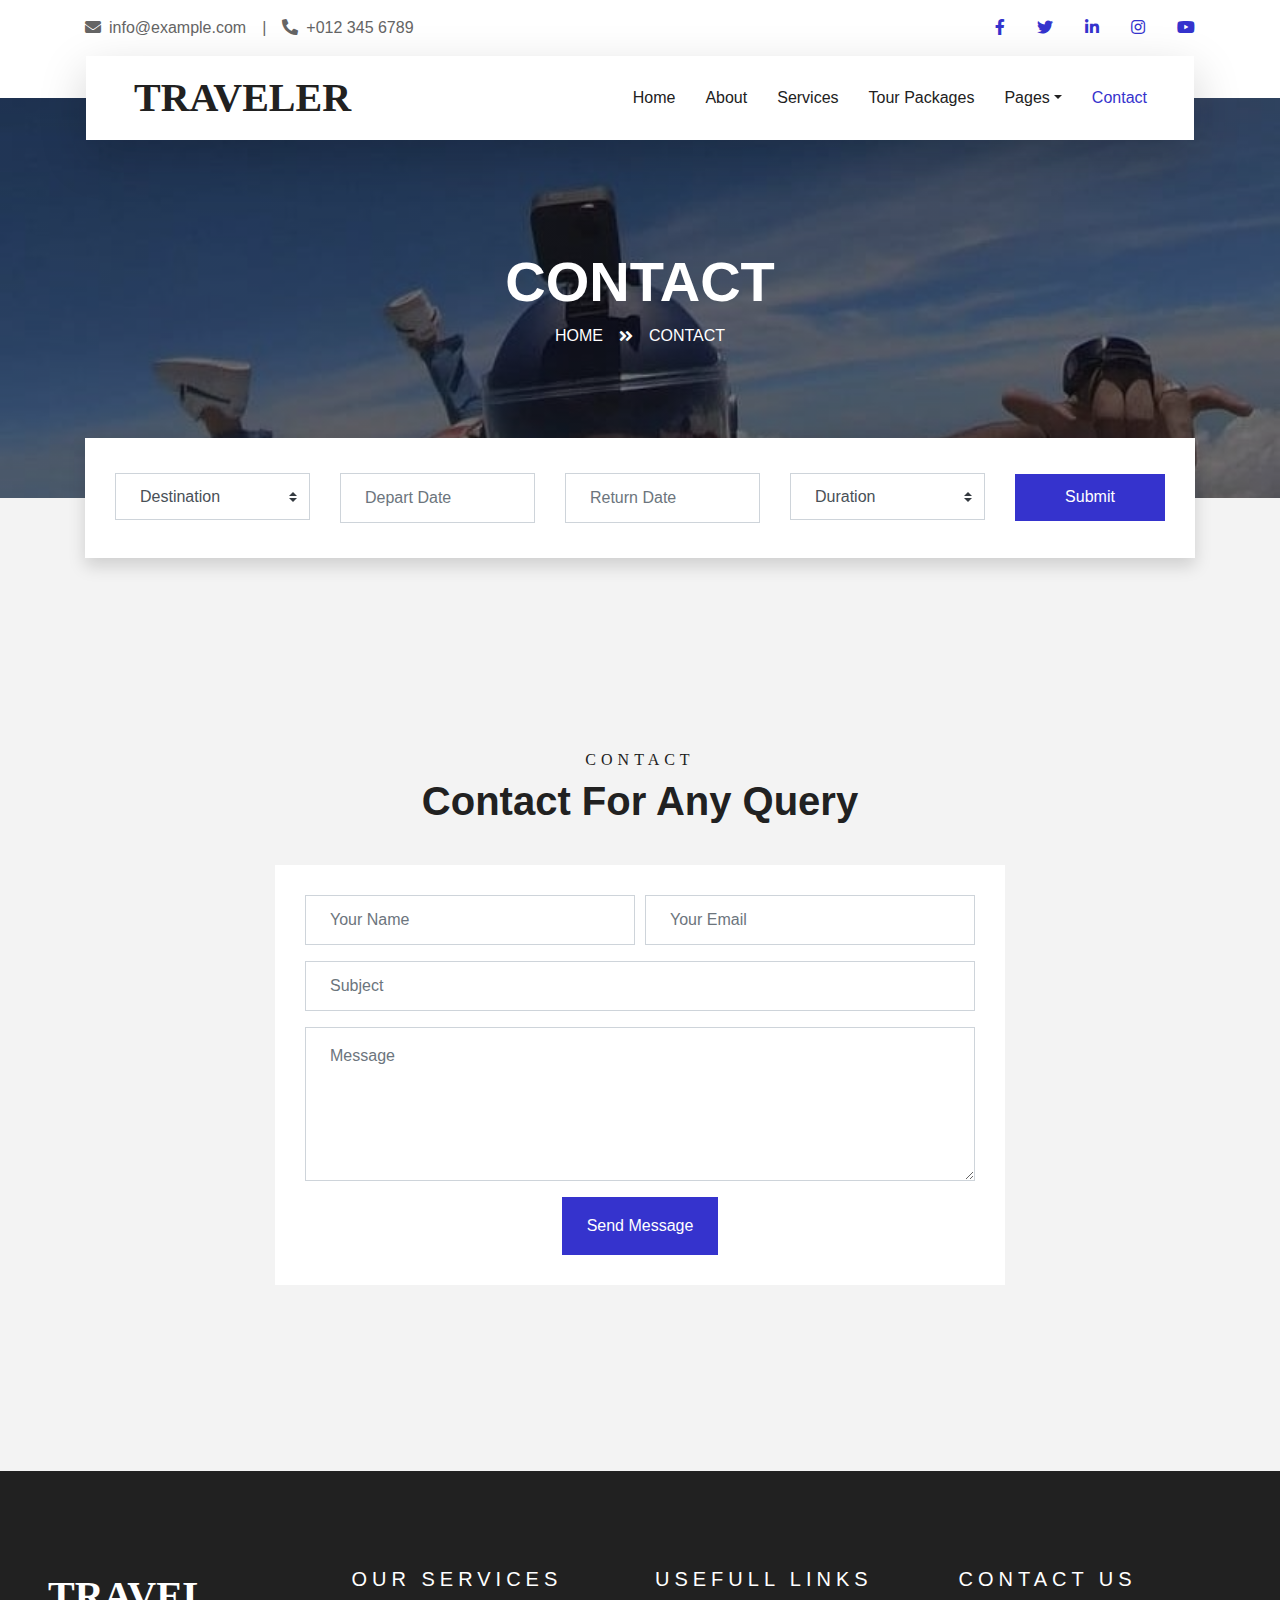
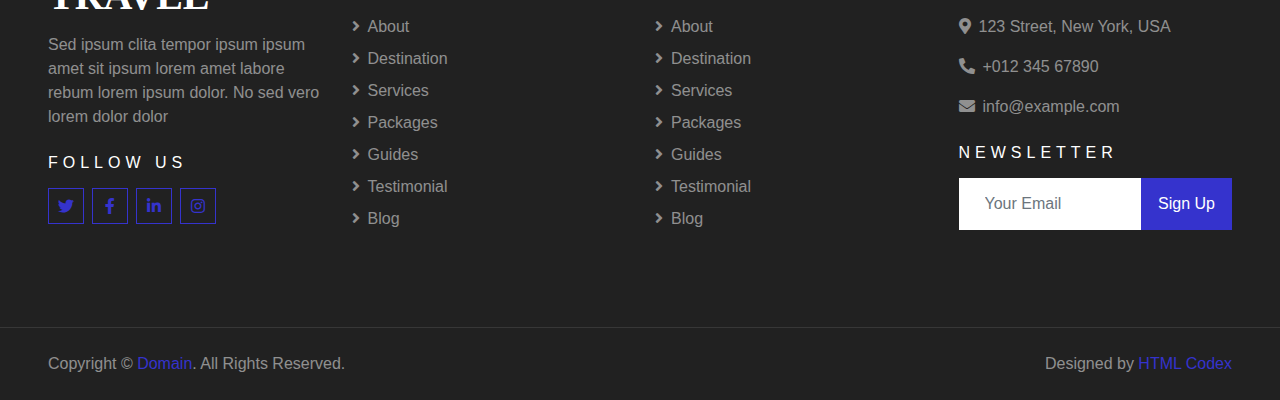
==== contact.html @ f3ccb71f "first commit" ====
<!DOCTYPE html>
<html lang="en">

<head>
    <meta charset="utf-8">
    <title>FESAPADE</title>
    <meta content="width=device-width, initial-scale=1.0" name="viewport">
    <meta content="fesapade, paracaidismo, el salvador, skydiving" name="keywords">
    <meta content="fesapade, paracaidismo, el salvador, skydiving" name="description">
    
    
    <!-- Favicon -->
    <link href="img/favicon.ico" rel="icon">

    <!-- Google Web Fonts -->
    <link rel="preconnect" href="https://fonts.gstatic.com">
    <link href="https://fonts.googleapis.com/css2?family=Poppins:wght@400;500;600;700&display=swap" rel="stylesheet"> 

    <!-- Font Awesome -->
    <link href="https://cdnjs.cloudflare.com/ajax/libs/font-awesome/5.10.0/css/all.min.css" rel="stylesheet">

    <!-- Libraries Stylesheet -->
    <link href="lib/owlcarousel/assets/owl.carousel.min.css" rel="stylesheet">
    <link href="lib/tempusdominus/css/tempusdominus-bootstrap-4.min.css" rel="stylesheet" />

    <!-- Customized Bootstrap Stylesheet -->
    <link href="css/style.css" rel="stylesheet">
</head>

<body>
    <!-- Topbar Start -->
    <div class="container-fluid bg-light pt-3 d-none d-lg-block">
        <div class="container">
            <div class="row">
                <div class="col-lg-6 text-center text-lg-left mb-2 mb-lg-0">
                    <div class="d-inline-flex align-items-center">
                        <p><i class="fa fa-envelope mr-2"></i>info@example.com</p>
                        <p class="text-body px-3">|</p>
                        <p><i class="fa fa-phone-alt mr-2"></i>+012 345 6789</p>
                    </div>
                </div>
                <div class="col-lg-6 text-center text-lg-right">
                    <div class="d-inline-flex align-items-center">
                        <a class="text-primary px-3" href="">
                            <i class="fab fa-facebook-f"></i>
                        </a>
                        <a class="text-primary px-3" href="">
                            <i class="fab fa-twitter"></i>
                        </a>
                        <a class="text-primary px-3" href="">
                            <i class="fab fa-linkedin-in"></i>
                        </a>
                        <a class="text-primary px-3" href="">
                            <i class="fab fa-instagram"></i>
                        </a>
                        <a class="text-primary pl-3" href="">
                            <i class="fab fa-youtube"></i>
                        </a>
                    </div>
                </div>
            </div>
        </div>
    </div>
    <!-- Topbar End -->


    <!-- Navbar Start -->
    <div class="container-fluid position-relative nav-bar p-0">
        <div class="container-lg position-relative p-0 px-lg-3" style="z-index: 9;">
            <nav class="navbar navbar-expand-lg bg-light navbar-light shadow-lg py-3 py-lg-0 pl-3 pl-lg-5">
                <a href="" class="navbar-brand">
                    <h1 class="m-0 text-primary"><span class="text-dark">TRAVEL</span>ER</h1>
                </a>
                <button type="button" class="navbar-toggler" data-toggle="collapse" data-target="#navbarCollapse">
                    <span class="navbar-toggler-icon"></span>
                </button>
                <div class="collapse navbar-collapse justify-content-between px-3" id="navbarCollapse">
                    <div class="navbar-nav ml-auto py-0">
                        <a href="index.html" class="nav-item nav-link">Home</a>
                        <a href="about.html" class="nav-item nav-link">About</a>
                        <a href="service.html" class="nav-item nav-link">Services</a>
                        <a href="package.html" class="nav-item nav-link">Tour Packages</a>
                        <div class="nav-item dropdown">
                            <a href="#" class="nav-link dropdown-toggle" data-toggle="dropdown">Pages</a>
                            <div class="dropdown-menu border-0 rounded-0 m-0">
                                <a href="blog.html" class="dropdown-item">Blog Grid</a>
                                <a href="single.html" class="dropdown-item">Blog Detail</a>
                                <a href="destination.html" class="dropdown-item">Destination</a>
                                <a href="guide.html" class="dropdown-item">Travel Guides</a>
                                <a href="testimonial.html" class="dropdown-item">Testimonial</a>
                            </div>
                        </div>
                        <a href="contact.html" class="nav-item nav-link active">Contact</a>
                    </div>
                </div>
            </nav>
        </div>
    </div>
    <!-- Navbar End -->


    <!-- Header Start -->
    <div class="container-fluid page-header">
        <div class="container">
            <div class="d-flex flex-column align-items-center justify-content-center" style="min-height: 400px">
                <h3 class="display-4 text-white text-uppercase">Contact</h3>
                <div class="d-inline-flex text-white">
                    <p class="m-0 text-uppercase"><a class="text-white" href="">Home</a></p>
                    <i class="fa fa-angle-double-right pt-1 px-3"></i>
                    <p class="m-0 text-uppercase">Contact</p>
                </div>
            </div>
        </div>
    </div>
    <!-- Header End -->


    <!-- Booking Start -->
    <div class="container-fluid booking mt-5 pb-5">
        <div class="container pb-5">
            <div class="bg-light shadow" style="padding: 30px;">
                <div class="row align-items-center" style="min-height: 60px;">
                    <div class="col-md-10">
                        <div class="row">
                            <div class="col-md-3">
                                <div class="mb-3 mb-md-0">
                                    <select class="custom-select px-4" style="height: 47px;">
                                        <option selected>Destination</option>
                                        <option value="1">Destination 1</option>
                                        <option value="2">Destination 1</option>
                                        <option value="3">Destination 1</option>
                                    </select>
                                </div>
                            </div>
                            <div class="col-md-3">
                                <div class="mb-3 mb-md-0">
                                    <div class="date" id="date1" data-target-input="nearest">
                                        <input type="text" class="form-control p-4 datetimepicker-input" placeholder="Depart Date" data-target="#date1" data-toggle="datetimepicker"/>
                                    </div>
                                </div>
                            </div>
                            <div class="col-md-3">
                                <div class="mb-3 mb-md-0">
                                    <div class="date" id="date2" data-target-input="nearest">
                                        <input type="text" class="form-control p-4 datetimepicker-input" placeholder="Return Date" data-target="#date2" data-toggle="datetimepicker"/>
                                    </div>
                                </div>
                            </div>
                            <div class="col-md-3">
                                <div class="mb-3 mb-md-0">
                                    <select class="custom-select px-4" style="height: 47px;">
                                        <option selected>Duration</option>
                                        <option value="1">Duration 1</option>
                                        <option value="2">Duration 1</option>
                                        <option value="3">Duration 1</option>
                                    </select>
                                </div>
                            </div>
                        </div>
                    </div>
                    <div class="col-md-2">
                        <button class="btn btn-primary btn-block" type="submit" style="height: 47px; margin-top: -2px;">Submit</button>
                    </div>
                </div>
            </div>
        </div>
    </div>
    <!-- Booking End -->


    <!-- Contact Start -->
    <div class="container-fluid py-5">
        <div class="container py-5">
            <div class="text-center mb-3 pb-3">
                <h6 class="text-primary text-uppercase" style="letter-spacing: 5px;">Contact</h6>
                <h1>Contact For Any Query</h1>
            </div>
            <div class="row justify-content-center">
                <div class="col-lg-8">
                    <div class="contact-form bg-white" style="padding: 30px;">
                        <div id="success"></div>
                        <form name="sentMessage" id="contactForm" novalidate="novalidate">
                            <div class="form-row">
                                <div class="control-group col-sm-6">
                                    <input type="text" class="form-control p-4" id="name" placeholder="Your Name"
                                        required="required" data-validation-required-message="Please enter your name" />
                                    <p class="help-block text-danger"></p>
                                </div>
                                <div class="control-group col-sm-6">
                                    <input type="email" class="form-control p-4" id="email" placeholder="Your Email"
                                        required="required" data-validation-required-message="Please enter your email" />
                                    <p class="help-block text-danger"></p>
                                </div>
                            </div>
                            <div class="control-group">
                                <input type="text" class="form-control p-4" id="subject" placeholder="Subject"
                                    required="required" data-validation-required-message="Please enter a subject" />
                                <p class="help-block text-danger"></p>
                            </div>
                            <div class="control-group">
                                <textarea class="form-control py-3 px-4" rows="5" id="message" placeholder="Message"
                                    required="required"
                                    data-validation-required-message="Please enter your message"></textarea>
                                <p class="help-block text-danger"></p>
                            </div>
                            <div class="text-center">
                                <button class="btn btn-primary py-3 px-4" type="submit" id="sendMessageButton">Send Message</button>
                            </div>
                        </form>
                    </div>
                </div>
            </div>
        </div>
    </div>
    <!-- Contact End -->


    <!-- Footer Start -->
    <div class="container-fluid bg-dark text-white-50 py-5 px-sm-3 px-lg-5" style="margin-top: 90px;">
        <div class="row pt-5">
            <div class="col-lg-3 col-md-6 mb-5">
                <a href="" class="navbar-brand">
                    <h1 class="text-primary"><span class="text-white">TRAVEL</span>ER</h1>
                </a>
                <p>Sed ipsum clita tempor ipsum ipsum amet sit ipsum lorem amet labore rebum lorem ipsum dolor. No sed vero lorem dolor dolor</p>
                <h6 class="text-white text-uppercase mt-4 mb-3" style="letter-spacing: 5px;">Follow Us</h6>
                <div class="d-flex justify-content-start">
                    <a class="btn btn-outline-primary btn-square mr-2" href="#"><i class="fab fa-twitter"></i></a>
                    <a class="btn btn-outline-primary btn-square mr-2" href="#"><i class="fab fa-facebook-f"></i></a>
                    <a class="btn btn-outline-primary btn-square mr-2" href="#"><i class="fab fa-linkedin-in"></i></a>
                    <a class="btn btn-outline-primary btn-square" href="#"><i class="fab fa-instagram"></i></a>
                </div>
            </div>
            <div class="col-lg-3 col-md-6 mb-5">
                <h5 class="text-white text-uppercase mb-4" style="letter-spacing: 5px;">Our Services</h5>
                <div class="d-flex flex-column justify-content-start">
                    <a class="text-white-50 mb-2" href="#"><i class="fa fa-angle-right mr-2"></i>About</a>
                    <a class="text-white-50 mb-2" href="#"><i class="fa fa-angle-right mr-2"></i>Destination</a>
                    <a class="text-white-50 mb-2" href="#"><i class="fa fa-angle-right mr-2"></i>Services</a>
                    <a class="text-white-50 mb-2" href="#"><i class="fa fa-angle-right mr-2"></i>Packages</a>
                    <a class="text-white-50 mb-2" href="#"><i class="fa fa-angle-right mr-2"></i>Guides</a>
                    <a class="text-white-50 mb-2" href="#"><i class="fa fa-angle-right mr-2"></i>Testimonial</a>
                    <a class="text-white-50" href="#"><i class="fa fa-angle-right mr-2"></i>Blog</a>
                </div>
            </div>
            <div class="col-lg-3 col-md-6 mb-5">
                <h5 class="text-white text-uppercase mb-4" style="letter-spacing: 5px;">Usefull Links</h5>
                <div class="d-flex flex-column justify-content-start">
                    <a class="text-white-50 mb-2" href="#"><i class="fa fa-angle-right mr-2"></i>About</a>
                    <a class="text-white-50 mb-2" href="#"><i class="fa fa-angle-right mr-2"></i>Destination</a>
                    <a class="text-white-50 mb-2" href="#"><i class="fa fa-angle-right mr-2"></i>Services</a>
                    <a class="text-white-50 mb-2" href="#"><i class="fa fa-angle-right mr-2"></i>Packages</a>
                    <a class="text-white-50 mb-2" href="#"><i class="fa fa-angle-right mr-2"></i>Guides</a>
                    <a class="text-white-50 mb-2" href="#"><i class="fa fa-angle-right mr-2"></i>Testimonial</a>
                    <a class="text-white-50" href="#"><i class="fa fa-angle-right mr-2"></i>Blog</a>
                </div>
            </div>
            <div class="col-lg-3 col-md-6 mb-5">
                <h5 class="text-white text-uppercase mb-4" style="letter-spacing: 5px;">Contact Us</h5>
                <p><i class="fa fa-map-marker-alt mr-2"></i>123 Street, New York, USA</p>
                <p><i class="fa fa-phone-alt mr-2"></i>+012 345 67890</p>
                <p><i class="fa fa-envelope mr-2"></i>info@example.com</p>
                <h6 class="text-white text-uppercase mt-4 mb-3" style="letter-spacing: 5px;">Newsletter</h6>
                <div class="w-100">
                    <div class="input-group">
                        <input type="text" class="form-control border-light" style="padding: 25px;" placeholder="Your Email">
                        <div class="input-group-append">
                            <button class="btn btn-primary px-3">Sign Up</button>
                        </div>
                    </div>
                </div>
            </div>
        </div>
    </div>
    <div class="container-fluid bg-dark text-white border-top py-4 px-sm-3 px-md-5" style="border-color: rgba(256, 256, 256, .1) !important;">
        <div class="row">
            <div class="col-lg-6 text-center text-md-left mb-3 mb-md-0">
                <p class="m-0 text-white-50">Copyright &copy; <a href="#">Domain</a>. All Rights Reserved.</a>
                </p>
            </div>
            <div class="col-lg-6 text-center text-md-right">
                <p class="m-0 text-white-50">Designed by <a href="https://htmlcodex.com">HTML Codex</a>
                </p>
            </div>
        </div>
    </div>
    <!-- Footer End -->


    <!-- Back to Top -->
    <a href="#" class="btn btn-lg btn-primary btn-lg-square back-to-top"><i class="fa fa-angle-double-up"></i></a>


    <!-- JavaScript Libraries -->
    <script src="https://code.jquery.com/jquery-3.4.1.min.js"></script>
    <script src="https://stackpath.bootstrapcdn.com/bootstrap/4.4.1/js/bootstrap.bundle.min.js"></script>
    <script src="lib/easing/easing.min.js"></script>
    <script src="lib/owlcarousel/owl.carousel.min.js"></script>
    <script src="lib/tempusdominus/js/moment.min.js"></script>
    <script src="lib/tempusdominus/js/moment-timezone.min.js"></script>
    <script src="lib/tempusdominus/js/tempusdominus-bootstrap-4.min.js"></script>

    <!-- Contact Javascript File -->
    <script src="mail/jqBootstrapValidation.min.js"></script>
    <script src="mail/contact.js"></script>

    <!-- Template Javascript -->
    <script src="js/main.js"></script>
</body>

</html>
---- css/style.css ----
/******* Bootstrap Theming ********/
/*!
 * Bootstrap v4.5.3 (https://getbootstrap.com/)
 * Copyright 2011-2020 The Bootstrap Authors
 * Copyright 2011-2020 Twitter, Inc.
 * Licensed under MIT (https://github.com/twbs/bootstrap/blob/main/LICENSE)
 */
 @import url(https://db.onlinewebfonts.com/c/a32668abb74c9255cab79c4dd656e726?family=Clonoid+W03+Bold+Italic);
 @import url(https://db.onlinewebfonts.com/c/2206d6cc490084998d531e8c1b2cbb4a?family=Druk+Wide+Bold);
 @import url(https://db.onlinewebfonts.com/c/effd74cbf0d7ec814ef5b5c8b44e0988?family=Veneer+W01+Two);

 @font-face {
  font-family: "Clonoid W03 Bold Italic";
  src: url("https://db.onlinewebfonts.com/t/a32668abb74c9255cab79c4dd656e726.eot");
  src: url("https://db.onlinewebfonts.com/t/a32668abb74c9255cab79c4dd656e726.eot?#iefix")format("embedded-opentype"),
  url("https://db.onlinewebfonts.com/t/a32668abb74c9255cab79c4dd656e726.woff2")format("woff2"),
  url("https://db.onlinewebfonts.com/t/a32668abb74c9255cab79c4dd656e726.woff")format("woff"),
  url("https://db.onlinewebfonts.com/t/a32668abb74c9255cab79c4dd656e726.ttf")format("truetype"),
  url("https://db.onlinewebfonts.com/t/a32668abb74c9255cab79c4dd656e726.svg#Clonoid W03 Bold Italic")format("svg");
}

@font-face {
    font-family: "Druk Wide Bold";
    src: url("https://db.onlinewebfonts.com/t/2206d6cc490084998d531e8c1b2cbb4a.eot");
    src: url("https://db.onlinewebfonts.com/t/2206d6cc490084998d531e8c1b2cbb4a.eot?#iefix")format("embedded-opentype"),
    url("https://db.onlinewebfonts.com/t/2206d6cc490084998d531e8c1b2cbb4a.woff2")format("woff2"),
    url("https://db.onlinewebfonts.com/t/2206d6cc490084998d531e8c1b2cbb4a.woff")format("woff"),
    url("https://db.onlinewebfonts.com/t/2206d6cc490084998d531e8c1b2cbb4a.ttf")format("truetype"),
    url("https://db.onlinewebfonts.com/t/2206d6cc490084998d531e8c1b2cbb4a.svg#Druk Wide Bold")format("svg");
}

@font-face {
  font-family: "Veneer W01 Two";
  src: url("https://db.onlinewebfonts.com/t/effd74cbf0d7ec814ef5b5c8b44e0988.eot");
  src: url("https://db.onlinewebfonts.com/t/effd74cbf0d7ec814ef5b5c8b44e0988.eot?#iefix")format("embedded-opentype"),
  url("https://db.onlinewebfonts.com/t/effd74cbf0d7ec814ef5b5c8b44e0988.woff2")format("woff2"),
  url("https://db.onlinewebfonts.com/t/effd74cbf0d7ec814ef5b5c8b44e0988.woff")format("woff"),
  url("https://db.onlinewebfonts.com/t/effd74cbf0d7ec814ef5b5c8b44e0988.ttf")format("truetype"),
  url("https://db.onlinewebfonts.com/t/effd74cbf0d7ec814ef5b5c8b44e0988.svg#Veneer W01 Two")format("svg");
}

:root {
  --blue: #007bff;
  --indigo: #6610f2;
  --purple: #6f42c1;
  --pink: #e83e8c;
  --red: #dc3545;
  --orange: #fd7e14;
  --yellow: #ffc107;
  --green: #3632cd;
  --teal: #20c997;
  --cyan: #17a2b8;
  --white: #fff;
  --gray: #6c757d;
  --gray-dark: #343a40;
  --primary: #3533cd;
  --secondary: #f4faec;
  --success: #3632cd;
  --info: #17a2b8;
  --warning: #ffc107;
  --danger: #dc3545;
  --light: #FFFFFF;
  --dark: #212121;
  --breakpoint-xs: 0;
  --breakpoint-sm: 576px;
  --breakpoint-md: 768px;
  --breakpoint-lg: 992px;
  --breakpoint-xl: 1200px;
  --font-family-sans-serif: "Veneer W01 Two", sans-serif;
  --font-family-monospace: SFMono-Regular, Menlo, Monaco, Consolas, "Liberation Mono", "Courier New", monospace;
}

*,
*::before,
*::after {
  box-sizing: border-box;
}

html {
  font-family: sans-serif;
  line-height: 1.15;
  -webkit-text-size-adjust: 100%;
  -webkit-tap-highlight-color: rgba(0, 0, 0, 0);
}

article, aside, figcaption, figure, footer, header, hgroup, main, nav, section {
  display: block;
}

body {
  margin: 0;
  font-family: "Veneer W01 Two", sans-serif;
  font-size: 1rem;
  font-weight: 400;
  line-height: 1.5;
  color: #656565;
  text-align: left;
  background-color: #f3f3f3f8;
}

[tabindex="-1"]:focus:not(:focus-visible) {
  outline: 0 !important;
}

hr {
  box-sizing: content-box;
  height: 0;
  overflow: visible;
}

h1, h2, h3, h4, h5, h6 {
  margin-top: 0;
  margin-bottom: 0.5rem;
}

p {
  margin-top: 0;
  margin-bottom: 1rem;
}

abbr[title],
abbr[data-original-title] {
  text-decoration: underline;
  text-decoration: underline dotted;
  cursor: help;
  border-bottom: 0;
  text-decoration-skip-ink: none;
}

address {
  margin-bottom: 1rem;
  font-style: normal;
  line-height: inherit;
}

ol,
ul,
dl {
  margin-top: 0;
  margin-bottom: 1rem;
}

ol ol,
ul ul,
ol ul,
ul ol {
  margin-bottom: 0;
}

dt {
  font-weight: 700;
}

dd {
  margin-bottom: .5rem;
  margin-left: 0;
}

blockquote {
  margin: 0 0 1rem;
}

b,
strong {
  font-weight: bolder;
}

small {
  font-size: 80%;
}

sub,
sup {
  position: relative;
  font-size: 75%;
  line-height: 0;
  vertical-align: baseline;
}

sub {
  bottom: -.25em;
}

sup {
  top: -.5em;
}

a {
  color: #3533cd;
  text-decoration: none;
  background-color: transparent;
}

a:hover {
  color: #527a20;
  text-decoration: underline;
}

a:not([href]):not([class]) {
  color: inherit;
  text-decoration: none;
}

a:not([href]):not([class]):hover {
  color: inherit;
  text-decoration: none;
}

pre,
code,
kbd,
samp {
  font-family: SFMono-Regular, Menlo, Monaco, Consolas, "Liberation Mono", "Courier New", monospace;
  font-size: 1em;
}

pre {
  margin-top: 0;
  margin-bottom: 1rem;
  overflow: auto;
  -ms-overflow-style: scrollbar;
}

figure {
  margin: 0 0 1rem;
}

img {
  vertical-align: middle;
  border-style: none;
}

svg {
  overflow: hidden;
  vertical-align: middle;
}

table {
  border-collapse: collapse;
}

caption {
  padding-top: 0.75rem;
  padding-bottom: 0.75rem;
  color: #6c757d;
  text-align: left;
  caption-side: bottom;
}

th {
  text-align: inherit;
  text-align: -webkit-match-parent;
}

label {
  display: inline-block;
  margin-bottom: 0.5rem;
}

button {
  border-radius: 0;
}

button:focus {
  outline: 1px dotted;
  outline: 5px auto -webkit-focus-ring-color;
}

input,
button,
select,
optgroup,
textarea {
  margin: 0;
  font-family: inherit;
  font-size: inherit;
  line-height: inherit;
}

button,
input {
  overflow: visible;
}

button,
select {
  text-transform: none;
}

[role="button"] {
  cursor: pointer;
}

select {
  word-wrap: normal;
}

button,
[type="button"],
[type="reset"],
[type="submit"] {
  -webkit-appearance: button;
}

button:not(:disabled),
[type="button"]:not(:disabled),
[type="reset"]:not(:disabled),
[type="submit"]:not(:disabled) {
  cursor: pointer;
}

button::-moz-focus-inner,
[type="button"]::-moz-focus-inner,
[type="reset"]::-moz-focus-inner,
[type="submit"]::-moz-focus-inner {
  padding: 0;
  border-style: none;
}

input[type="radio"],
input[type="checkbox"] {
  box-sizing: border-box;
  padding: 0;
}

textarea {
  overflow: auto;
  resize: vertical;
}

fieldset {
  min-width: 0;
  padding: 0;
  margin: 0;
  border: 0;
}

legend {
  display: block;
  width: 100%;
  max-width: 100%;
  padding: 0;
  margin-bottom: .5rem;
  font-size: 1.5rem;
  line-height: inherit;
  color: inherit;
  white-space: normal;
}

@media (max-width: 1200px) {
  legend {
    font-size: calc(1.275rem + 0.3vw) ;
  }
}

progress {
  vertical-align: baseline;
}

[type="number"]::-webkit-inner-spin-button,
[type="number"]::-webkit-outer-spin-button {
  height: auto;
}

[type="search"] {
  outline-offset: -2px;
  -webkit-appearance: none;
}

[type="search"]::-webkit-search-decoration {
  -webkit-appearance: none;
}

::-webkit-file-upload-button {
  font: inherit;
  -webkit-appearance: button;
}

output {
  display: inline-block;
}

summary {
  display: list-item;
  cursor: pointer;
}

template {
  display: none;
}

[hidden] {
  display: none !important;
}

h1, h2, h3, h4, h5, h6,
.h1, .h2, .h3, .h4, .h5, .h6 {
  margin-bottom: 0.5rem;
  font-weight: 500;
  line-height: 1.2;
  color: #212121;
}

h1, .h1 {
  font-size: 2.5rem;
}

@media (max-width: 1200px) {
  h1, .h1 {
    font-size: calc(1.375rem + 1.5vw) ;
  }
}

h2, .h2 {
  font-size: 2rem;
}

@media (max-width: 1200px) {
  h2, .h2 {
    font-size: calc(1.325rem + 0.9vw) ;
  }
}

h3, .h3 {
  font-size: 1.75rem;
}

@media (max-width: 1200px) {
  h3, .h3 {
    font-size: calc(1.3rem + 0.6vw) ;
  }
}

h4, .h4 {
  font-size: 1.5rem;
}

@media (max-width: 1200px) {
  h4, .h4 {
    font-size: calc(1.275rem + 0.3vw) ;
  }
}

h5, .h5 {
  font-size: 1.25rem;
}

h6, .h6 {
  font-size: 1rem;
}

.lead {
  font-size: 1.25rem;
  font-weight: 300;
}

.display-1 {
  font-size: 6rem;
  font-weight: 300;
  line-height: 1.2;
}

@media (max-width: 1200px) {
  .display-1 {
    font-size: calc(1.725rem + 5.7vw) ;
  }
}

.display-2 {
  font-size: 5.5rem;
  font-weight: 300;
  line-height: 1.2;
}

@media (max-width: 1200px) {
  .display-2 {
    font-size: calc(1.675rem + 5.1vw) ;
  }
}

.display-3 {
  font-size: 4.5rem;
  font-weight: 300;
  line-height: 1.2;
}

@media (max-width: 1200px) {
  .display-3 {
    font-size: calc(1.575rem + 3.9vw) ;
  }
}

.display-4 {
  font-size: 3.5rem;
  font-weight: 300;
  line-height: 1.2;
}

@media (max-width: 1200px) {
  .display-4 {
    font-size: calc(1.475rem + 2.7vw) ;
  }
}

hr {
  margin-top: 1rem;
  margin-bottom: 1rem;
  border: 0;
  border-top: 1px solid rgba(0, 0, 0, 0.1);
}

small,
.small {
  font-size: 80%;
  font-weight: 400;
}

mark,
.mark {
  padding: 0.2em;
  background-color: #fcf8e3;
}

.list-unstyled {
  padding-left: 0;
  list-style: none;
}

.list-inline {
  padding-left: 0;
  list-style: none;
}

.list-inline-item {
  display: inline-block;
}

.list-inline-item:not(:last-child) {
  margin-right: 0.5rem;
}

.initialism {
  font-size: 90%;
  text-transform: uppercase;
}

.blockquote {
  margin-bottom: 1rem;
  font-size: 1.25rem;
}

.blockquote-footer {
  display: block;
  font-size: 80%;
  color: #6c757d;
}

.blockquote-footer::before {
  content: "\2014\00A0";
}

.img-fluid {
  display: flex;
  max-width: 100%;
  max-height: 100%;
  width: 100%;
  height: 100%;
  align-items: center;
  object-fit: cover;
  
}

.img-thumbnail {
  padding: 0.25rem;
  background-color: #F3F3F3;
  border: 1px solid #dee2e6;
  max-width: 100%;
  height: auto;
}

.figure {
  display: inline-block;
}

.figure-img {
  margin-bottom: 0.5rem;
  line-height: 1;
}

.figure-caption {
  font-size: 90%;
  color: #6c757d;
}

code {
  font-size: 87.5%;
  color: #e83e8c;
  word-wrap: break-word;
}

a > code {
  color: inherit;
}

kbd {
  padding: 0.2rem 0.4rem;
  font-size: 87.5%;
  color: #fff;
  background-color: #212529;
}

kbd kbd {
  padding: 0;
  font-size: 100%;
  font-weight: 700;
}

pre {
  display: block;
  font-size: 87.5%;
  color: #212529;
}

pre code {
  font-size: inherit;
  color: inherit;
  word-break: normal;
}

.pre-scrollable {
  max-height: 340px;
  overflow-y: scroll;
}

.container,
.container-fluid,
.container-sm,
.container-md,
.container-lg,
.container-xl {
  width: 100%;
  padding-right: 15px;
  padding-left: 15px;
  margin-right: auto;
  margin-left: auto;
}

@media (min-width: 576px) {
  .container, .container-sm {
    max-width: 540px;
  }
}

@media (min-width: 768px) {
  .container, .container-sm, .container-md {
    max-width: 720px;
  }
}

@media (min-width: 992px) {
  .container, .container-sm, .container-md, .container-lg {
    max-width: 960px;
  }
}

@media (min-width: 1200px) {
  .container, .container-sm, .container-md, .container-lg, .container-xl {
    max-width: 1140px;
  }
}

.row {
  display: flex;
  flex-wrap: wrap;
  margin-right: -15px;
  margin-left: -15px;
}

.no-gutters {
  margin-right: 0;
  margin-left: 0;
}

.no-gutters > .col,
.no-gutters > [class*="col-"] {
  padding-right: 0;
  padding-left: 0;
}

.col-1, .col-2, .col-3, .col-4, .col-5, .col-6, .col-7, .col-8, .col-9, .col-10, .col-11, .col-12, .col,
.col-auto, .col-sm-1, .col-sm-2, .col-sm-3, .col-sm-4, .col-sm-5, .col-sm-6, .col-sm-7, .col-sm-8, .col-sm-9, .col-sm-10, .col-sm-11, .col-sm-12, .col-sm,
.col-sm-auto, .col-md-1, .col-md-2, .col-md-3, .col-md-4, .col-md-5, .col-md-6, .col-md-7, .col-md-8, .col-md-9, .col-md-10, .col-md-11, .col-md-12, .col-md,
.col-md-auto, .col-lg-1, .col-lg-2, .col-lg-3, .col-lg-4, .col-lg-5, .col-lg-6, .col-lg-7, .col-lg-8, .col-lg-9, .col-lg-10, .col-lg-11, .col-lg-12, .col-lg,
.col-lg-auto, .col-xl-1, .col-xl-2, .col-xl-3, .col-xl-4, .col-xl-5, .col-xl-6, .col-xl-7, .col-xl-8, .col-xl-9, .col-xl-10, .col-xl-11, .col-xl-12, .col-xl,
.col-xl-auto {
  position: relative;
  width: 100%;
  padding-right: 15px;
  padding-left: 15px;
}

.col-gallery {
  position: relative; 
  width: 100%;
  height: 200px;
  padding-right: 15px;
  padding-left: 15px;
  overflow: hidden !important;
}

.col {
  flex-basis: 0;
  flex-grow: 1;
  max-width: 100%;
}

.row-cols-1 > * {
  flex: 0 0 100%;
  max-width: 100%;
}

.row-cols-2 > * {
  flex: 0 0 50%;
  max-width: 50%;
}

.row-cols-3 > * {
  flex: 0 0 33.33333%;
  max-width: 33.33333%;
}

.row-cols-4 > * {
  flex: 0 0 25%;
  max-width: 25%;
}

.row-cols-5 > * {
  flex: 0 0 20%;
  max-width: 20%;
}

.row-cols-6 > * {
  flex: 0 0 16.66667%;
  max-width: 16.66667%;
}

.col-auto {
  flex: 0 0 auto;
  width: auto;
  max-width: 100%;
}

.col-1 {
  flex: 0 0 8.33333%;
  max-width: 8.33333%;
}

.col-2 {
  flex: 0 0 16.66667%;
  max-width: 16.66667%;
}

.col-3 {
  flex: 0 0 25%;
  max-width: 25%;
}

.col-4 {
  flex: 0 0 33.33333%;
  max-width: 33.33333%;
}

.col-5 {
  flex: 0 0 41.66667%;
  max-width: 41.66667%;
}

.col-6 {
  flex: 0 0 50%;
  max-width: 50%;
}

.col-7 {
  flex: 0 0 58.33333%;
  max-width: 58.33333%;
}

.col-8 {
  flex: 0 0 66.66667%;
  max-width: 66.66667%;
}

.col-9 {
  flex: 0 0 75%;
  max-width: 75%;
}

.col-10 {
  flex: 0 0 83.33333%;
  max-width: 83.33333%;
}

.col-11 {
  flex: 0 0 91.66667%;
  max-width: 91.66667%;
}

.col-12 {
  flex: 0 0 100%;
  max-width: 100%;
}

.order-first {
  order: -1;
}

.order-last {
  order: 13;
}

.order-0 {
  order: 0;
}

.order-1 {
  order: 1;
}

.order-2 {
  order: 2;
}

.order-3 {
  order: 3;
}

.order-4 {
  order: 4;
}

.order-5 {
  order: 5;
}

.order-6 {
  order: 6;
}

.order-7 {
  order: 7;
}

.order-8 {
  order: 8;
}

.order-9 {
  order: 9;
}

.order-10 {
  order: 10;
}

.order-11 {
  order: 11;
}

.order-12 {
  order: 12;
}

.offset-1 {
  margin-left: 8.33333%;
}

.offset-2 {
  margin-left: 16.66667%;
}

.offset-3 {
  margin-left: 25%;
}

.offset-4 {
  margin-left: 33.33333%;
}

.offset-5 {
  margin-left: 41.66667%;
}

.offset-6 {
  margin-left: 50%;
}

.offset-7 {
  margin-left: 58.33333%;
}

.offset-8 {
  margin-left: 66.66667%;
}

.offset-9 {
  margin-left: 75%;
}

.offset-10 {
  margin-left: 83.33333%;
}

.offset-11 {
  margin-left: 91.66667%;
}

@media (min-width: 576px) {
  .col-sm {
    flex-basis: 0;
    flex-grow: 1;
    max-width: 100%;
  }
  .row-cols-sm-1 > * {
    flex: 0 0 100%;
    max-width: 100%;
  }
  .row-cols-sm-2 > * {
    flex: 0 0 50%;
    max-width: 50%;
  }
  .row-cols-sm-3 > * {
    flex: 0 0 33.33333%;
    max-width: 33.33333%;
  }
  .row-cols-sm-4 > * {
    flex: 0 0 25%;
    max-width: 25%;
  }
  .row-cols-sm-5 > * {
    flex: 0 0 20%;
    max-width: 20%;
  }
  .row-cols-sm-6 > * {
    flex: 0 0 16.66667%;
    max-width: 16.66667%;
  }
  .col-sm-auto {
    flex: 0 0 auto;
    width: auto;
    max-width: 100%;
  }
  .col-sm-1 {
    flex: 0 0 8.33333%;
    max-width: 8.33333%;
  }
  .col-sm-2 {
    flex: 0 0 16.66667%;
    max-width: 16.66667%;
  }
  .col-sm-3 {
    flex: 0 0 25%;
    max-width: 25%;
  }
  .col-sm-4 {
    flex: 0 0 33.33333%;
    max-width: 33.33333%;
  }
  .col-sm-5 {
    flex: 0 0 41.66667%;
    max-width: 41.66667%;
  }
  .col-sm-6 {
    flex: 0 0 50%;
    max-width: 50%;
  }
  .col-sm-7 {
    flex: 0 0 58.33333%;
    max-width: 58.33333%;
  }
  .col-sm-8 {
    flex: 0 0 66.66667%;
    max-width: 66.66667%;
  }
  .col-sm-9 {
    flex: 0 0 75%;
    max-width: 75%;
  }
  .col-sm-10 {
    flex: 0 0 83.33333%;
    max-width: 83.33333%;
  }
  .col-sm-11 {
    flex: 0 0 91.66667%;
    max-width: 91.66667%;
  }
  .col-sm-12 {
    flex: 0 0 100%;
    max-width: 100%;
  }
  .order-sm-first {
    order: -1;
  }
  .order-sm-last {
    order: 13;
  }
  .order-sm-0 {
    order: 0;
  }
  .order-sm-1 {
    order: 1;
  }
  .order-sm-2 {
    order: 2;
  }
  .order-sm-3 {
    order: 3;
  }
  .order-sm-4 {
    order: 4;
  }
  .order-sm-5 {
    order: 5;
  }
  .order-sm-6 {
    order: 6;
  }
  .order-sm-7 {
    order: 7;
  }
  .order-sm-8 {
    order: 8;
  }
  .order-sm-9 {
    order: 9;
  }
  .order-sm-10 {
    order: 10;
  }
  .order-sm-11 {
    order: 11;
  }
  .order-sm-12 {
    order: 12;
  }
  .offset-sm-0 {
    margin-left: 0;
  }
  .offset-sm-1 {
    margin-left: 8.33333%;
  }
  .offset-sm-2 {
    margin-left: 16.66667%;
  }
  .offset-sm-3 {
    margin-left: 25%;
  }
  .offset-sm-4 {
    margin-left: 33.33333%;
  }
  .offset-sm-5 {
    margin-left: 41.66667%;
  }
  .offset-sm-6 {
    margin-left: 50%;
  }
  .offset-sm-7 {
    margin-left: 58.33333%;
  }
  .offset-sm-8 {
    margin-left: 66.66667%;
  }
  .offset-sm-9 {
    margin-left: 75%;
  }
  .offset-sm-10 {
    margin-left: 83.33333%;
  }
  .offset-sm-11 {
    margin-left: 91.66667%;
  }
}

@media (min-width: 768px) {
  .col-md {
    flex-basis: 0;
    flex-grow: 1;
    max-width: 100%;
  }
  .row-cols-md-1 > * {
    flex: 0 0 100%;
    max-width: 100%;
  }
  .row-cols-md-2 > * {
    flex: 0 0 50%;
    max-width: 50%;
  }
  .row-cols-md-3 > * {
    flex: 0 0 33.33333%;
    max-width: 33.33333%;
  }
  .row-cols-md-4 > * {
    flex: 0 0 25%;
    max-width: 25%;
  }
  .row-cols-md-5 > * {
    flex: 0 0 20%;
    max-width: 20%;
  }
  .row-cols-md-6 > * {
    flex: 0 0 16.66667%;
    max-width: 16.66667%;
  }
  .col-md-auto {
    flex: 0 0 auto;
    width: auto;
    max-width: 100%;
  }
  .col-md-1 {
    flex: 0 0 8.33333%;
    max-width: 8.33333%;
  }
  .col-md-2 {
    flex: 0 0 16.66667%;
    max-width: 16.66667%;
  }
  .col-md-3 {
    flex: 0 0 25%;
    max-width: 25%;
  }
  .col-md-4 {
    flex: 0 0 33.33333%;
    max-width: 33.33333%;
  }
  .col-md-5 {
    flex: 0 0 41.66667%;
    max-width: 41.66667%;
  }
  .col-md-6 {
    flex: 0 0 50%;
    max-width: 50%;
  }
  .col-md-7 {
    flex: 0 0 58.33333%;
    max-width: 58.33333%;
  }
  .col-md-8 {
    flex: 0 0 66.66667%;
    max-width: 66.66667%;
  }
  .col-md-9 {
    flex: 0 0 75%;
    max-width: 75%;
  }
  .col-md-10 {
    flex: 0 0 83.33333%;
    max-width: 83.33333%;
  }
  .col-md-11 {
    flex: 0 0 91.66667%;
    max-width: 91.66667%;
  }
  .col-md-12 {
    flex: 0 0 100%;
    max-width: 100%;
  }
  .order-md-first {
    order: -1;
  }
  .order-md-last {
    order: 13;
  }
  .order-md-0 {
    order: 0;
  }
  .order-md-1 {
    order: 1;
  }
  .order-md-2 {
    order: 2;
  }
  .order-md-3 {
    order: 3;
  }
  .order-md-4 {
    order: 4;
  }
  .order-md-5 {
    order: 5;
  }
  .order-md-6 {
    order: 6;
  }
  .order-md-7 {
    order: 7;
  }
  .order-md-8 {
    order: 8;
  }
  .order-md-9 {
    order: 9;
  }
  .order-md-10 {
    order: 10;
  }
  .order-md-11 {
    order: 11;
  }
  .order-md-12 {
    order: 12;
  }
  .offset-md-0 {
    margin-left: 0;
  }
  .offset-md-1 {
    margin-left: 8.33333%;
  }
  .offset-md-2 {
    margin-left: 16.66667%;
  }
  .offset-md-3 {
    margin-left: 25%;
  }
  .offset-md-4 {
    margin-left: 33.33333%;
  }
  .offset-md-5 {
    margin-left: 41.66667%;
  }
  .offset-md-6 {
    margin-left: 50%;
  }
  .offset-md-7 {
    margin-left: 58.33333%;
  }
  .offset-md-8 {
    margin-left: 66.66667%;
  }
  .offset-md-9 {
    margin-left: 75%;
  }
  .offset-md-10 {
    margin-left: 83.33333%;
  }
  .offset-md-11 {
    margin-left: 91.66667%;
  }
}

@media (min-width: 992px) {
  .col-lg {
    flex-basis: 0;
    flex-grow: 1;
    max-width: 100%;
  }
  .row-cols-lg-1 > * {
    flex: 0 0 100%;
    max-width: 100%;
  }
  .row-cols-lg-2 > * {
    flex: 0 0 50%;
    max-width: 50%;
  }
  .row-cols-lg-3 > * {
    flex: 0 0 33.33333%;
    max-width: 33.33333%;
  }
  .row-cols-lg-4 > * {
    flex: 0 0 25%;
    max-width: 25%;
  }
  .row-cols-lg-5 > * {
    flex: 0 0 20%;
    max-width: 20%;
  }
  .row-cols-lg-6 > * {
    flex: 0 0 16.66667%;
    max-width: 16.66667%;
  }
  .col-lg-auto {
    flex: 0 0 auto;
    width: auto;
    max-width: 100%;
  }
  .col-lg-1 {
    flex: 0 0 8.33333%;
    max-width: 8.33333%;
  }
  .col-lg-2 {
    flex: 0 0 16.66667%;
    max-width: 16.66667%;
  }
  .col-lg-3 {
    flex: 0 0 25%;
    max-width: 25%;
  }
  .col-lg-4 {
    flex: 0 0 33.33333%;
    max-width: 33.33333%;
  }
  .col-lg-5 {
    flex: 0 0 41.66667%;
    max-width: 41.66667%;
  }
  .col-lg-6 {
    flex: 0 0 50%;
    max-width: 50%;
  }
  .col-lg-7 {
    flex: 0 0 58.33333%;
    max-width: 58.33333%;
  }
  .col-lg-8 {
    flex: 0 0 66.66667%;
    max-width: 66.66667%;
  }
  .col-lg-9 {
    flex: 0 0 75%;
    max-width: 75%;
  }
  .col-lg-10 {
    flex: 0 0 83.33333%;
    max-width: 83.33333%;
  }
  .col-lg-11 {
    flex: 0 0 91.66667%;
    max-width: 91.66667%;
  }
  .col-lg-12 {
    flex: 0 0 100%;
    max-width: 100%;
  }
  .order-lg-first {
    order: -1;
  }
  .order-lg-last {
    order: 13;
  }
  .order-lg-0 {
    order: 0;
  }
  .order-lg-1 {
    order: 1;
  }
  .order-lg-2 {
    order: 2;
  }
  .order-lg-3 {
    order: 3;
  }
  .order-lg-4 {
    order: 4;
  }
  .order-lg-5 {
    order: 5;
  }
  .order-lg-6 {
    order: 6;
  }
  .order-lg-7 {
    order: 7;
  }
  .order-lg-8 {
    order: 8;
  }
  .order-lg-9 {
    order: 9;
  }
  .order-lg-10 {
    order: 10;
  }
  .order-lg-11 {
    order: 11;
  }
  .order-lg-12 {
    order: 12;
  }
  .offset-lg-0 {
    margin-left: 0;
  }
  .offset-lg-1 {
    margin-left: 8.33333%;
  }
  .offset-lg-2 {
    margin-left: 16.66667%;
  }
  .offset-lg-3 {
    margin-left: 25%;
  }
  .offset-lg-4 {
    margin-left: 33.33333%;
  }
  .offset-lg-5 {
    margin-left: 41.66667%;
  }
  .offset-lg-6 {
    margin-left: 50%;
  }
  .offset-lg-7 {
    margin-left: 58.33333%;
  }
  .offset-lg-8 {
    margin-left: 66.66667%;
  }
  .offset-lg-9 {
    margin-left: 75%;
  }
  .offset-lg-10 {
    margin-left: 83.33333%;
  }
  .offset-lg-11 {
    margin-left: 91.66667%;
  }
}

@media (min-width: 1200px) {
  .col-xl {
    flex-basis: 0;
    flex-grow: 1;
    max-width: 100%;
  }
  .row-cols-xl-1 > * {
    flex: 0 0 100%;
    max-width: 100%;
  }
  .row-cols-xl-2 > * {
    flex: 0 0 50%;
    max-width: 50%;
  }
  .row-cols-xl-3 > * {
    flex: 0 0 33.33333%;
    max-width: 33.33333%;
  }
  .row-cols-xl-4 > * {
    flex: 0 0 25%;
    max-width: 25%;
  }
  .row-cols-xl-5 > * {
    flex: 0 0 20%;
    max-width: 20%;
  }
  .row-cols-xl-6 > * {
    flex: 0 0 16.66667%;
    max-width: 16.66667%;
  }
  .col-xl-auto {
    flex: 0 0 auto;
    width: auto;
    max-width: 100%;
  }
  .col-xl-1 {
    flex: 0 0 8.33333%;
    max-width: 8.33333%;
  }
  .col-xl-2 {
    flex: 0 0 16.66667%;
    max-width: 16.66667%;
  }
  .col-xl-3 {
    flex: 0 0 25%;
    max-width: 25%;
  }
  .col-xl-4 {
    flex: 0 0 33.33333%;
    max-width: 33.33333%;
  }
  .col-xl-5 {
    flex: 0 0 41.66667%;
    max-width: 41.66667%;
  }
  .col-xl-6 {
    flex: 0 0 50%;
    max-width: 50%;
  }
  .col-xl-7 {
    flex: 0 0 58.33333%;
    max-width: 58.33333%;
  }
  .col-xl-8 {
    flex: 0 0 66.66667%;
    max-width: 66.66667%;
  }
  .col-xl-9 {
    flex: 0 0 75%;
    max-width: 75%;
  }
  .col-xl-10 {
    flex: 0 0 83.33333%;
    max-width: 83.33333%;
  }
  .col-xl-11 {
    flex: 0 0 91.66667%;
    max-width: 91.66667%;
  }
  .col-xl-12 {
    flex: 0 0 100%;
    max-width: 100%;
  }
  .order-xl-first {
    order: -1;
  }
  .order-xl-last {
    order: 13;
  }
  .order-xl-0 {
    order: 0;
  }
  .order-xl-1 {
    order: 1;
  }
  .order-xl-2 {
    order: 2;
  }
  .order-xl-3 {
    order: 3;
  }
  .order-xl-4 {
    order: 4;
  }
  .order-xl-5 {
    order: 5;
  }
  .order-xl-6 {
    order: 6;
  }
  .order-xl-7 {
    order: 7;
  }
  .order-xl-8 {
    order: 8;
  }
  .order-xl-9 {
    order: 9;
  }
  .order-xl-10 {
    order: 10;
  }
  .order-xl-11 {
    order: 11;
  }
  .order-xl-12 {
    order: 12;
  }
  .offset-xl-0 {
    margin-left: 0;
  }
  .offset-xl-1 {
    margin-left: 8.33333%;
  }
  .offset-xl-2 {
    margin-left: 16.66667%;
  }
  .offset-xl-3 {
    margin-left: 25%;
  }
  .offset-xl-4 {
    margin-left: 33.33333%;
  }
  .offset-xl-5 {
    margin-left: 41.66667%;
  }
  .offset-xl-6 {
    margin-left: 50%;
  }
  .offset-xl-7 {
    margin-left: 58.33333%;
  }
  .offset-xl-8 {
    margin-left: 66.66667%;
  }
  .offset-xl-9 {
    margin-left: 75%;
  }
  .offset-xl-10 {
    margin-left: 83.33333%;
  }
  .offset-xl-11 {
    margin-left: 91.66667%;
  }
}

.table {
  width: 100%;
  margin-bottom: 1rem;
  color: #656565;
}

.table th,
.table td {
  padding: 0.75rem;
  vertical-align: top;
  border-top: 1px solid #dee2e6;
}

.table thead th {
  vertical-align: bottom;
  border-bottom: 2px solid #dee2e6;
}

.table tbody + tbody {
  border-top: 2px solid #dee2e6;
}

.table-sm th,
.table-sm td {
  padding: 0.3rem;
}

.table-bordered {
  border: 1px solid #dee2e6;
}

.table-bordered th,
.table-bordered td {
  border: 1px solid #dee2e6;
}

.table-bordered thead th,
.table-bordered thead td {
  border-bottom-width: 2px;
}

.table-borderless th,
.table-borderless td,
.table-borderless thead th,
.table-borderless tbody + tbody {
  border: 0;
}

.table-striped tbody tr:nth-of-type(odd) {
  background-color: rgba(0, 0, 0, 0.05);
}

.table-hover tbody tr:hover {
  color: #656565;
  background-color: rgba(0, 0, 0, 0.075);
}

.table-primary,
.table-primary > th,
.table-primary > td {
  background-color: #daebc5;
}

.table-primary th,
.table-primary td,
.table-primary thead th,
.table-primary tbody + tbody {
  border-color: #bada93;
}

.table-hover .table-primary:hover {
  background-color: #cee4b2;
}

.table-hover .table-primary:hover > td,
.table-hover .table-primary:hover > th {
  background-color: #cee4b2;
}

.table-secondary,
.table-secondary > th,
.table-secondary > td {
  background-color: #fcfefa;
}

.table-secondary th,
.table-secondary td,
.table-secondary thead th,
.table-secondary tbody + tbody {
  border-color: #f9fcf5;
}

.table-hover .table-secondary:hover {
  background-color: #effae5;
}

.table-hover .table-secondary:hover > td,
.table-hover .table-secondary:hover > th {
  background-color: #effae5;
}

.table-success,
.table-success > th,
.table-success > td {
  background-color: #c3e6cb;
}

.table-success th,
.table-success td,
.table-success thead th,
.table-success tbody + tbody {
  border-color: #8fd19e;
}

.table-hover .table-success:hover {
  background-color: #b1dfbb;
}

.table-hover .table-success:hover > td,
.table-hover .table-success:hover > th {
  background-color: #b1dfbb;
}

.table-info,
.table-info > th,
.table-info > td {
  background-color: #bee5eb;
}

.table-info th,
.table-info td,
.table-info thead th,
.table-info tbody + tbody {
  border-color: #86cfda;
}

.table-hover .table-info:hover {
  background-color: #abdde5;
}

.table-hover .table-info:hover > td,
.table-hover .table-info:hover > th {
  background-color: #abdde5;
}

.table-warning,
.table-warning > th,
.table-warning > td {
  background-color: #ffeeba;
}

.table-warning th,
.table-warning td,
.table-warning thead th,
.table-warning tbody + tbody {
  border-color: #ffdf7e;
}

.table-hover .table-warning:hover {
  background-color: #ffe8a1;
}

.table-hover .table-warning:hover > td,
.table-hover .table-warning:hover > th {
  background-color: #ffe8a1;
}

.table-danger,
.table-danger > th,
.table-danger > td {
  background-color: #f5c6cb;
}

.table-danger th,
.table-danger td,
.table-danger thead th,
.table-danger tbody + tbody {
  border-color: #ed969e;
}

.table-hover .table-danger:hover {
  background-color: #f1b0b7;
}

.table-hover .table-danger:hover > td,
.table-hover .table-danger:hover > th {
  background-color: #f1b0b7;
}

.table-light,
.table-light > th,
.table-light > td {
  background-color: white;
}

.table-light th,
.table-light td,
.table-light thead th,
.table-light tbody + tbody {
  border-color: white;
}

.table-hover .table-light:hover {
  background-color: #f2f2f2;
}

.table-hover .table-light:hover > td,
.table-hover .table-light:hover > th {
  background-color: #f2f2f2;
}

.table-dark,
.table-dark > th,
.table-dark > td {
  background-color: #c1c1c1;
}

.table-dark th,
.table-dark td,
.table-dark thead th,
.table-dark tbody + tbody {
  border-color: #8c8c8c;
}

.table-hover .table-dark:hover {
  background-color: #b4b4b4;
}

.table-hover .table-dark:hover > td,
.table-hover .table-dark:hover > th {
  background-color: #b4b4b4;
}

.table-active,
.table-active > th,
.table-active > td {
  background-color: rgba(0, 0, 0, 0.075);
}

.table-hover .table-active:hover {
  background-color: rgba(0, 0, 0, 0.075);
}

.table-hover .table-active:hover > td,
.table-hover .table-active:hover > th {
  background-color: rgba(0, 0, 0, 0.075);
}

.table .thead-dark th {
  color: #fff;
  background-color: #343a40;
  border-color: #454d55;
}

.table .thead-light th {
  color: #495057;
  background-color: #e9ecef;
  border-color: #dee2e6;
}

.table-dark {
  color: #fff;
  background-color: #343a40;
}

.table-dark th,
.table-dark td,
.table-dark thead th {
  border-color: #454d55;
}

.table-dark.table-bordered {
  border: 0;
}

.table-dark.table-striped tbody tr:nth-of-type(odd) {
  background-color: rgba(255, 255, 255, 0.05);
}

.table-dark.table-hover tbody tr:hover {
  color: #fff;
  background-color: rgba(255, 255, 255, 0.075);
}

@media (max-width: 575.98px) {
  .table-responsive-sm {
    display: block;
    width: 100%;
    overflow-x: auto;
    -webkit-overflow-scrolling: touch;
  }
  .table-responsive-sm > .table-bordered {
    border: 0;
  }
}

@media (max-width: 767.98px) {
  .table-responsive-md {
    display: block;
    width: 100%;
    overflow-x: auto;
    -webkit-overflow-scrolling: touch;
  }
  .table-responsive-md > .table-bordered {
    border: 0;
  }
}

@media (max-width: 991.98px) {
  .table-responsive-lg {
    display: block;
    width: 100%;
    overflow-x: auto;
    -webkit-overflow-scrolling: touch;
  }
  .table-responsive-lg > .table-bordered {
    border: 0;
  }
}

@media (max-width: 1199.98px) {
  .table-responsive-xl {
    display: block;
    width: 100%;
    overflow-x: auto;
    -webkit-overflow-scrolling: touch;
  }
  .table-responsive-xl > .table-bordered {
    border: 0;
  }
}

.table-responsive {
  display: block;
  width: 100%;
  overflow-x: auto;
  -webkit-overflow-scrolling: touch;
}

.table-responsive > .table-bordered {
  border: 0;
}

.form-control {
  display: block;
  width: 100%;
  height: calc(1.5em + 0.75rem + 2px);
  padding: 0.375rem 0.75rem;
  font-size: 1rem;
  font-weight: 400;
  line-height: 1.5;
  color: #495057;
  background-color: #fff;
  background-clip: padding-box;
  border: 1px solid #ced4da;
  border-radius: 0;
  transition: border-color 0.15s ease-in-out, box-shadow 0.15s ease-in-out;
}

@media (prefers-reduced-motion: reduce) {
  .form-control {
    transition: none;
  }
}

.form-control::-ms-expand {
  background-color: transparent;
  border: 0;
}

.form-control:-moz-focusring {
  color: transparent;
  text-shadow: 0 0 0 #495057;
}

.form-control:focus {
  color: #495057;
  background-color: #fff;
  border-color: #b8e087;
  outline: 0;
  box-shadow: 0 0 0 0.2rem rgba(122, 183, 48, 0.25);
}

.form-control::placeholder {
  color: #6c757d;
  opacity: 1;
}

.form-control:disabled, .form-control[readonly] {
  background-color: #e9ecef;
  opacity: 1;
}

input[type="date"].form-control,
input[type="time"].form-control,
input[type="datetime-local"].form-control,
input[type="month"].form-control {
  appearance: none;
}

select.form-control:focus::-ms-value {
  color: #495057;
  background-color: #fff;
}

.form-control-file,
.form-control-range {
  display: block;
  width: 100%;
}

.col-form-label {
  padding-top: calc(0.375rem + 1px);
  padding-bottom: calc(0.375rem + 1px);
  margin-bottom: 0;
  font-size: inherit;
  line-height: 1.5;
}

.col-form-label-lg {
  padding-top: calc(0.5rem + 1px);
  padding-bottom: calc(0.5rem + 1px);
  font-size: 1.25rem;
  line-height: 1.5;
}

.col-form-label-sm {
  padding-top: calc(0.25rem + 1px);
  padding-bottom: calc(0.25rem + 1px);
  font-size: 0.875rem;
  line-height: 1.5;
}

.form-control-plaintext {
  display: block;
  width: 100%;
  padding: 0.375rem 0;
  margin-bottom: 0;
  font-size: 1rem;
  line-height: 1.5;
  color: #656565;
  background-color: transparent;
  border: solid transparent;
  border-width: 1px 0;
}

.form-control-plaintext.form-control-sm, .form-control-plaintext.form-control-lg {
  padding-right: 0;
  padding-left: 0;
}

.form-control-sm {
  height: calc(1.5em + 0.5rem + 2px);
  padding: 0.25rem 0.5rem;
  font-size: 0.875rem;
  line-height: 1.5;
}

.form-control-lg {
  height: calc(1.5em + 1rem + 2px);
  padding: 0.5rem 1rem;
  font-size: 1.25rem;
  line-height: 1.5;
}

select.form-control[size], select.form-control[multiple] {
  height: auto;
}

textarea.form-control {
  height: auto;
}

.form-group {
  margin-bottom: 1rem;
}

.form-text {
  display: block;
  margin-top: 0.25rem;
}

.form-row {
  display: flex;
  flex-wrap: wrap;
  margin-right: -5px;
  margin-left: -5px;
}

.form-row > .col,
.form-row > [class*="col-"] {
  padding-right: 5px;
  padding-left: 5px;
}

.form-check {
  position: relative;
  display: block;
  padding-left: 1.25rem;
}

.form-check-input {
  position: absolute;
  margin-top: 0.3rem;
  margin-left: -1.25rem;
}

.form-check-input[disabled] ~ .form-check-label,
.form-check-input:disabled ~ .form-check-label {
  color: #6c757d;
}

.form-check-label {
  margin-bottom: 0;
}

.form-check-inline {
  display: inline-flex;
  align-items: center;
  padding-left: 0;
  margin-right: 0.75rem;
}

.form-check-inline .form-check-input {
  position: static;
  margin-top: 0;
  margin-right: 0.3125rem;
  margin-left: 0;
}

.valid-feedback {
  display: none;
  width: 100%;
  margin-top: 0.25rem;
  font-size: 80%;
  color: #3632cd;
}

.valid-tooltip {
  position: absolute;
  top: 100%;
  left: 0;
  z-index: 5;
  display: none;
  max-width: 100%;
  padding: 0.25rem 0.5rem;
  margin-top: .1rem;
  font-size: 0.875rem;
  line-height: 1.5;
  color: #fff;
  background-color: rgba(40, 167, 69, 0.9);
}

.was-validated :valid ~ .valid-feedback,
.was-validated :valid ~ .valid-tooltip,
.is-valid ~ .valid-feedback,
.is-valid ~ .valid-tooltip {
  display: block;
}

.was-validated .form-control:valid, .form-control.is-valid {
  border-color: #3632cd;
  padding-right: calc(1.5em + 0.75rem);
  background-image: url("data:image/svg+xml,%3csvg xmlns='http://www.w3.org/2000/svg' width='8' height='8' viewBox='0 0 8 8'%3e%3cpath fill='%233632cd' d='M2.3 6.73L.6 4.53c-.4-1.04.46-1.4 1.1-.8l1.1 1.4 3.4-3.8c.6-.63 1.6-.27 1.2.7l-4 4.6c-.43.5-.8.4-1.1.1z'/%3e%3c/svg%3e");
  background-repeat: no-repeat;
  background-position: right calc(0.375em + 0.1875rem) center;
  background-size: calc(0.75em + 0.375rem) calc(0.75em + 0.375rem);
}

.was-validated .form-control:valid:focus, .form-control.is-valid:focus {
  border-color: #3632cd;
  box-shadow: 0 0 0 0.2rem rgba(40, 167, 69, 0.25);
}

.was-validated textarea.form-control:valid, textarea.form-control.is-valid {
  padding-right: calc(1.5em + 0.75rem);
  background-position: top calc(0.375em + 0.1875rem) right calc(0.375em + 0.1875rem);
}

.was-validated .custom-select:valid, .custom-select.is-valid {
  border-color: #3632cd;
  padding-right: calc(0.75em + 2.3125rem);
  background: url("data:image/svg+xml,%3csvg xmlns='http://www.w3.org/2000/svg' width='4' height='5' viewBox='0 0 4 5'%3e%3cpath fill='%23343a40' d='M2 0L0 2h4zm0 5L0 3h4z'/%3e%3c/svg%3e") no-repeat right 0.75rem center/8px 10px, url("data:image/svg+xml,%3csvg xmlns='http://www.w3.org/2000/svg' width='8' height='8' viewBox='0 0 8 8'%3e%3cpath fill='%233632cd' d='M2.3 6.73L.6 4.53c-.4-1.04.46-1.4 1.1-.8l1.1 1.4 3.4-3.8c.6-.63 1.6-.27 1.2.7l-4 4.6c-.43.5-.8.4-1.1.1z'/%3e%3c/svg%3e") #fff no-repeat center right 1.75rem/calc(0.75em + 0.375rem) calc(0.75em + 0.375rem);
}

.was-validated .custom-select:valid:focus, .custom-select.is-valid:focus {
  border-color: #3632cd;
  box-shadow: 0 0 0 0.2rem rgba(40, 167, 69, 0.25);
}

.was-validated .form-check-input:valid ~ .form-check-label, .form-check-input.is-valid ~ .form-check-label {
  color: #3632cd;
}

.was-validated .form-check-input:valid ~ .valid-feedback,
.was-validated .form-check-input:valid ~ .valid-tooltip, .form-check-input.is-valid ~ .valid-feedback,
.form-check-input.is-valid ~ .valid-tooltip {
  display: block;
}

.was-validated .custom-control-input:valid ~ .custom-control-label, .custom-control-input.is-valid ~ .custom-control-label {
  color: #3632cd;
}

.was-validated .custom-control-input:valid ~ .custom-control-label::before, .custom-control-input.is-valid ~ .custom-control-label::before {
  border-color: #3632cd;
}

.was-validated .custom-control-input:valid:checked ~ .custom-control-label::before, .custom-control-input.is-valid:checked ~ .custom-control-label::before {
  border-color: #34ce57;
  background-color: #34ce57;
}

.was-validated .custom-control-input:valid:focus ~ .custom-control-label::before, .custom-control-input.is-valid:focus ~ .custom-control-label::before {
  box-shadow: 0 0 0 0.2rem rgba(40, 167, 69, 0.25);
}

.was-validated .custom-control-input:valid:focus:not(:checked) ~ .custom-control-label::before, .custom-control-input.is-valid:focus:not(:checked) ~ .custom-control-label::before {
  border-color: #3632cd;
}

.was-validated .custom-file-input:valid ~ .custom-file-label, .custom-file-input.is-valid ~ .custom-file-label {
  border-color: #3632cd;
}

.was-validated .custom-file-input:valid:focus ~ .custom-file-label, .custom-file-input.is-valid:focus ~ .custom-file-label {
  border-color: #3632cd;
  box-shadow: 0 0 0 0.2rem rgba(40, 167, 69, 0.25);
}

.invalid-feedback {
  display: none;
  width: 100%;
  margin-top: 0.25rem;
  font-size: 80%;
  color: #dc3545;
}

.invalid-tooltip {
  position: absolute;
  top: 100%;
  left: 0;
  z-index: 5;
  display: none;
  max-width: 100%;
  padding: 0.25rem 0.5rem;
  margin-top: .1rem;
  font-size: 0.875rem;
  line-height: 1.5;
  color: #fff;
  background-color: rgba(220, 53, 69, 0.9);
}

.was-validated :invalid ~ .invalid-feedback,
.was-validated :invalid ~ .invalid-tooltip,
.is-invalid ~ .invalid-feedback,
.is-invalid ~ .invalid-tooltip {
  display: block;
}

.was-validated .form-control:invalid, .form-control.is-invalid {
  border-color: #dc3545;
  padding-right: calc(1.5em + 0.75rem);
  background-image: url("data:image/svg+xml,%3csvg xmlns='http://www.w3.org/2000/svg' width='12' height='12' fill='none' stroke='%23dc3545' viewBox='0 0 12 12'%3e%3ccircle cx='6' cy='6' r='4.5'/%3e%3cpath stroke-linejoin='round' d='M5.8 3.6h.4L6 6.5z'/%3e%3ccircle cx='6' cy='8.2' r='.6' fill='%23dc3545' stroke='none'/%3e%3c/svg%3e");
  background-repeat: no-repeat;
  background-position: right calc(0.375em + 0.1875rem) center;
  background-size: calc(0.75em + 0.375rem) calc(0.75em + 0.375rem);
}

.was-validated .form-control:invalid:focus, .form-control.is-invalid:focus {
  border-color: #dc3545;
  box-shadow: 0 0 0 0.2rem rgba(220, 53, 69, 0.25);
}

.was-validated textarea.form-control:invalid, textarea.form-control.is-invalid {
  padding-right: calc(1.5em + 0.75rem);
  background-position: top calc(0.375em + 0.1875rem) right calc(0.375em + 0.1875rem);
}

.was-validated .custom-select:invalid, .custom-select.is-invalid {
  border-color: #dc3545;
  padding-right: calc(0.75em + 2.3125rem);
  background: url("data:image/svg+xml,%3csvg xmlns='http://www.w3.org/2000/svg' width='4' height='5' viewBox='0 0 4 5'%3e%3cpath fill='%23343a40' d='M2 0L0 2h4zm0 5L0 3h4z'/%3e%3c/svg%3e") no-repeat right 0.75rem center/8px 10px, url("data:image/svg+xml,%3csvg xmlns='http://www.w3.org/2000/svg' width='12' height='12' fill='none' stroke='%23dc3545' viewBox='0 0 12 12'%3e%3ccircle cx='6' cy='6' r='4.5'/%3e%3cpath stroke-linejoin='round' d='M5.8 3.6h.4L6 6.5z'/%3e%3ccircle cx='6' cy='8.2' r='.6' fill='%23dc3545' stroke='none'/%3e%3c/svg%3e") #fff no-repeat center right 1.75rem/calc(0.75em + 0.375rem) calc(0.75em + 0.375rem);
}

.was-validated .custom-select:invalid:focus, .custom-select.is-invalid:focus {
  border-color: #dc3545;
  box-shadow: 0 0 0 0.2rem rgba(220, 53, 69, 0.25);
}

.was-validated .form-check-input:invalid ~ .form-check-label, .form-check-input.is-invalid ~ .form-check-label {
  color: #dc3545;
}

.was-validated .form-check-input:invalid ~ .invalid-feedback,
.was-validated .form-check-input:invalid ~ .invalid-tooltip, .form-check-input.is-invalid ~ .invalid-feedback,
.form-check-input.is-invalid ~ .invalid-tooltip {
  display: block;
}

.was-validated .custom-control-input:invalid ~ .custom-control-label, .custom-control-input.is-invalid ~ .custom-control-label {
  color: #dc3545;
}

.was-validated .custom-control-input:invalid ~ .custom-control-label::before, .custom-control-input.is-invalid ~ .custom-control-label::before {
  border-color: #dc3545;
}

.was-validated .custom-control-input:invalid:checked ~ .custom-control-label::before, .custom-control-input.is-invalid:checked ~ .custom-control-label::before {
  border-color: #e4606d;
  background-color: #e4606d;
}

.was-validated .custom-control-input:invalid:focus ~ .custom-control-label::before, .custom-control-input.is-invalid:focus ~ .custom-control-label::before {
  box-shadow: 0 0 0 0.2rem rgba(220, 53, 69, 0.25);
}

.was-validated .custom-control-input:invalid:focus:not(:checked) ~ .custom-control-label::before, .custom-control-input.is-invalid:focus:not(:checked) ~ .custom-control-label::before {
  border-color: #dc3545;
}

.was-validated .custom-file-input:invalid ~ .custom-file-label, .custom-file-input.is-invalid ~ .custom-file-label {
  border-color: #dc3545;
}

.was-validated .custom-file-input:invalid:focus ~ .custom-file-label, .custom-file-input.is-invalid:focus ~ .custom-file-label {
  border-color: #dc3545;
  box-shadow: 0 0 0 0.2rem rgba(220, 53, 69, 0.25);
}

.form-inline {
  display: flex;
  flex-flow: row wrap;
  align-items: center;
}

.form-inline .form-check {
  width: 100%;
}

@media (min-width: 576px) {
  .form-inline label {
    display: flex;
    align-items: center;
    justify-content: center;
    margin-bottom: 0;
  }
  .form-inline .form-group {
    display: flex;
    flex: 0 0 auto;
    flex-flow: row wrap;
    align-items: center;
    margin-bottom: 0;
  }
  .form-inline .form-control {
    display: inline-block;
    width: auto;
    vertical-align: middle;
  }
  .form-inline .form-control-plaintext {
    display: inline-block;
  }
  .form-inline .input-group,
  .form-inline .custom-select {
    width: auto;
  }
  .form-inline .form-check {
    display: flex;
    align-items: center;
    justify-content: center;
    width: auto;
    padding-left: 0;
  }
  .form-inline .form-check-input {
    position: relative;
    flex-shrink: 0;
    margin-top: 0;
    margin-right: 0.25rem;
    margin-left: 0;
  }
  .form-inline .custom-control {
    align-items: center;
    justify-content: center;
  }
  .form-inline .custom-control-label {
    margin-bottom: 0;
  }
}

.btn {
  display: inline-block;
  font-weight: 400;
  color: #656565;
  text-align: center;
  vertical-align: middle;
  user-select: none;
  background-color: transparent;
  border: 1px solid transparent;
  padding: 0.375rem 0.75rem;
  font-size: 1rem;
  line-height: 1.5;
  border-radius: 0;
  transition: color 0.15s ease-in-out, background-color 0.15s ease-in-out, border-color 0.15s ease-in-out, box-shadow 0.15s ease-in-out;
}

@media (prefers-reduced-motion: reduce) {
  .btn {
    transition: none;
  }
}

.btn:hover {
  color: #656565;
  text-decoration: none;
}

.btn:focus, .btn.focus {
  outline: 0;
  box-shadow: 0 0 0 0.2rem rgba(122, 183, 48, 0.25);
}

.btn.disabled, .btn:disabled {
  opacity: 0.65;
}

.btn:not(:disabled):not(.disabled) {
  cursor: pointer;
}

a.btn.disabled,
fieldset:disabled a.btn {
  pointer-events: none;
}

.btn-primary {
  color: #fff;
  background-color: #3533cd;
  border-color: #3533cd;
}

.btn-primary:hover {
  color: #fff;
  background-color: #5e5cd7;
  border-color: #4947d2;
}

.btn-primary:focus, .btn-primary.focus {
  color: #fff;
  background-color: #5e5cd7;
  border-color: #4947d2;
  box-shadow: 0 0 0 0.2rem rgba(74, 71, 210, 1);
}

.btn-primary.disabled, .btn-primary:disabled {
  color: #fff;
  background-color: #3533cd;
  border-color: #3533cd;
}

.btn-primary:not(:disabled):not(.disabled):active, .btn-primary:not(:disabled):not(.disabled).active,
.show > .btn-primary.dropdown-toggle {
  color: #fff;
  background-color: #4947d2;
  border-color: #7270dc;
}

.btn-primary:not(:disabled):not(.disabled):active:focus, .btn-primary:not(:disabled):not(.disabled).active:focus,
.show > .btn-primary.dropdown-toggle:focus {
  box-shadow: 0 0 0 0.2rem rgba(74, 71, 210, 1);
}

.btn-secondary {
  color: #212529;
  background-color: #f4faec;
  border-color: #f4faec;
}

.btn-secondary:hover {
  color: #212529;
  background-color: #e2f2ce;
  border-color: #dcefc4;
}

.btn-secondary:focus, .btn-secondary.focus {
  color: #212529;
  background-color: #e2f2ce;
  border-color: #dcefc4;
  box-shadow: 0 0 0 0.2rem rgba(212, 218, 207, 0.5);
}

.btn-secondary.disabled, .btn-secondary:disabled {
  color: #212529;
  background-color: #f4faec;
  border-color: #f4faec;
}

.btn-secondary:not(:disabled):not(.disabled):active, .btn-secondary:not(:disabled):not(.disabled).active,
.show > .btn-secondary.dropdown-toggle {
  color: #212529;
  background-color: #dcefc4;
  border-color: #d6edb9;
}

.btn-secondary:not(:disabled):not(.disabled):active:focus, .btn-secondary:not(:disabled):not(.disabled).active:focus,
.show > .btn-secondary.dropdown-toggle:focus {
  box-shadow: 0 0 0 0.2rem rgba(212, 218, 207, 0.5);
}

.btn-success {
  color: #fff;
  background-color: #3632cd;
  border-color: #3632cd;
}

.btn-success:hover {
  color: #fff;
  background-color: #4a47d2;
  border-color: #4a47d2;
}

.btn-success:focus, .btn-success.focus {
  color: #fff;
  background-color: #4a47d2;
  border-color: #4a47d2;
  box-shadow: 0 0 0 0.2rem rgba(74, 71, 210, 1);
}

.btn-success.disabled, .btn-success:disabled {
  color: #fff;
  background-color: #3632cd;
  border-color: #3632cd;
}

.btn-success:not(:disabled):not(.disabled):active, .btn-success:not(:disabled):not(.disabled).active,
.show > .btn-success.dropdown-toggle {
  color: #fff;
  background-color: #4a47d2;
  border-color: #3632cd;
}

.btn-success:not(:disabled):not(.disabled):active:focus, .btn-success:not(:disabled):not(.disabled).active:focus,
.show > .btn-success.dropdown-toggle:focus {
  box-shadow: 0 0 0 0.2rem rgba(74, 71, 210, 1);
}

.btn-info {
  color: #fff;
  background-color: #17a2b8;
  border-color: #17a2b8;
}

.btn-info:hover {
  color: #fff;
  background-color: #138496;
  border-color: #117a8b;
}

.btn-info:focus, .btn-info.focus {
  color: #fff;
  background-color: #138496;
  border-color: #117a8b;
  box-shadow: 0 0 0 0.2rem rgba(58, 176, 195, 0.5);
}

.btn-info.disabled, .btn-info:disabled {
  color: #fff;
  background-color: #17a2b8;
  border-color: #17a2b8;
}

.btn-info:not(:disabled):not(.disabled):active, .btn-info:not(:disabled):not(.disabled).active,
.show > .btn-info.dropdown-toggle {
  color: #fff;
  background-color: #117a8b;
  border-color: #10707f;
}

.btn-info:not(:disabled):not(.disabled):active:focus, .btn-info:not(:disabled):not(.disabled).active:focus,
.show > .btn-info.dropdown-toggle:focus {
  box-shadow: 0 0 0 0.2rem rgba(58, 176, 195, 0.5);
}

.btn-warning {
  color: #212529;
  background-color: #ffc107;
  border-color: #ffc107;
}

.btn-warning:hover {
  color: #212529;
  background-color: #e0a800;
  border-color: #d39e00;
}

.btn-warning:focus, .btn-warning.focus {
  color: #212529;
  background-color: #e0a800;
  border-color: #d39e00;
  box-shadow: 0 0 0 0.2rem rgba(222, 170, 12, 0.5);
}

.btn-warning.disabled, .btn-warning:disabled {
  color: #212529;
  background-color: #ffc107;
  border-color: #ffc107;
}

.btn-warning:not(:disabled):not(.disabled):active, .btn-warning:not(:disabled):not(.disabled).active,
.show > .btn-warning.dropdown-toggle {
  color: #212529;
  background-color: #d39e00;
  border-color: #c69500;
}

.btn-warning:not(:disabled):not(.disabled):active:focus, .btn-warning:not(:disabled):not(.disabled).active:focus,
.show > .btn-warning.dropdown-toggle:focus {
  box-shadow: 0 0 0 0.2rem rgba(222, 170, 12, 0.5);
}

.btn-danger {
  color: #fff;
  background-color: #dc3545;
  border-color: #dc3545;
}

.btn-danger:hover {
  color: #fff;
  background-color: #c82333;
  border-color: #bd2130;
}

.btn-danger:focus, .btn-danger.focus {
  color: #fff;
  background-color: #c82333;
  border-color: #bd2130;
  box-shadow: 0 0 0 0.2rem rgba(225, 83, 97, 0.5);
}

.btn-danger.disabled, .btn-danger:disabled {
  color: #fff;
  background-color: #dc3545;
  border-color: #dc3545;
}

.btn-danger:not(:disabled):not(.disabled):active, .btn-danger:not(:disabled):not(.disabled).active,
.show > .btn-danger.dropdown-toggle {
  color: #fff;
  background-color: #bd2130;
  border-color: #b21f2d;
}

.btn-danger:not(:disabled):not(.disabled):active:focus, .btn-danger:not(:disabled):not(.disabled).active:focus,
.show > .btn-danger.dropdown-toggle:focus {
  box-shadow: 0 0 0 0.2rem rgba(225, 83, 97, 0.5);
}

.btn-light {
  color: #212529;
  background-color: #FFFFFF;
  border-color: #FFFFFF;
}

.btn-light:hover {
  color: #212529;
  background-color: #ececec;
  border-color: #e6e6e6;
}

.btn-light:focus, .btn-light.focus {
  color: #212529;
  background-color: #ececec;
  border-color: #e6e6e6;
  box-shadow: 0 0 0 0.2rem rgba(222, 222, 223, 0.5);
}

.btn-light.disabled, .btn-light:disabled {
  color: #212529;
  background-color: #FFFFFF;
  border-color: #FFFFFF;
}

.btn-light:not(:disabled):not(.disabled):active, .btn-light:not(:disabled):not(.disabled).active,
.show > .btn-light.dropdown-toggle {
  color: #212529;
  background-color: #e6e6e6;
  border-color: #dfdfdf;
}

.btn-light:not(:disabled):not(.disabled):active:focus, .btn-light:not(:disabled):not(.disabled).active:focus,
.show > .btn-light.dropdown-toggle:focus {
  box-shadow: 0 0 0 0.2rem rgba(222, 222, 223, 0.5);
}

.btn-dark {
  color: #fff;
  background-color: #212121;
  border-color: #212121;
}

.btn-dark:hover {
  color: #fff;
  background-color: #0e0e0e;
  border-color: #080808;
}

.btn-dark:focus, .btn-dark.focus {
  color: #fff;
  background-color: #0e0e0e;
  border-color: #080808;
  box-shadow: 0 0 0 0.2rem rgba(66, 66, 66, 0.5);
}

.btn-dark.disabled, .btn-dark:disabled {
  color: #fff;
  background-color: #212121;
  border-color: #212121;
}

.btn-dark:not(:disabled):not(.disabled):active, .btn-dark:not(:disabled):not(.disabled).active,
.show > .btn-dark.dropdown-toggle {
  color: #fff;
  background-color: #080808;
  border-color: #010101;
}

.btn-dark:not(:disabled):not(.disabled):active:focus, .btn-dark:not(:disabled):not(.disabled).active:focus,
.show > .btn-dark.dropdown-toggle:focus {
  box-shadow: 0 0 0 0.2rem rgba(66, 66, 66, 0.5);
}

.btn-outline-primary {
  color: #3533cd;
  border-color: #3533cd;
}

.btn-outline-primary:hover {
  color: #fff;
  background-color: #3533cd;
  border-color: #3533cd;
}

.btn-outline-primary:focus, .btn-outline-primary.focus {
  box-shadow: 0 0 0 0.2rem rgba(74, 71, 210, 1);
}

.btn-outline-primary.disabled, .btn-outline-primary:disabled {
  color: #3533cd;
  background-color: transparent;
}

.btn-outline-primary:not(:disabled):not(.disabled):active, .btn-outline-primary:not(:disabled):not(.disabled).active,
.show > .btn-outline-primary.dropdown-toggle {
  color: #fff;
  background-color: #3533cd;
  border-color: #3533cd;
}

.btn-outline-primary:not(:disabled):not(.disabled):active:focus, .btn-outline-primary:not(:disabled):not(.disabled).active:focus,
.show > .btn-outline-primary.dropdown-toggle:focus {
  box-shadow: 0 0 0 0.2rem rgba(74, 71, 210, 1);
}

.btn-outline-secondary {
  color: #f4faec;
  border-color: #f4faec;
}

.btn-outline-secondary:hover {
  color: #212529;
  background-color: #f4faec;
  border-color: #f4faec;
}

.btn-outline-secondary:focus, .btn-outline-secondary.focus {
  box-shadow: 0 0 0 0.2rem rgba(244, 250, 236, 0.5);
}

.btn-outline-secondary.disabled, .btn-outline-secondary:disabled {
  color: #f4faec;
  background-color: transparent;
}

.btn-outline-secondary:not(:disabled):not(.disabled):active, .btn-outline-secondary:not(:disabled):not(.disabled).active,
.show > .btn-outline-secondary.dropdown-toggle {
  color: #212529;
  background-color: #f4faec;
  border-color: #f4faec;
}

.btn-outline-secondary:not(:disabled):not(.disabled):active:focus, .btn-outline-secondary:not(:disabled):not(.disabled).active:focus,
.show > .btn-outline-secondary.dropdown-toggle:focus {
  box-shadow: 0 0 0 0.2rem rgba(244, 250, 236, 0.5);
}

.btn-outline-success {
  color: #3632cd;
  border-color: #3632cd;
}

.btn-outline-success:hover {
  color: #fff;
  background-color: #3632cd;
  border-color: #3632cd;
}

.btn-outline-success:focus, .btn-outline-success.focus {
  box-shadow: 0 0 0 0.2rem rgba(74, 71, 210, 1);
}

.btn-outline-success.disabled, .btn-outline-success:disabled {
  color: #3632cd;
  background-color: transparent;
}

.btn-outline-success:not(:disabled):not(.disabled):active, .btn-outline-success:not(:disabled):not(.disabled).active,
.show > .btn-outline-success.dropdown-toggle {
  color: #fff;
  background-color: #3632cd;
  border-color: #3632cd;
}

.btn-outline-success:not(:disabled):not(.disabled):active:focus, .btn-outline-success:not(:disabled):not(.disabled).active:focus,
.show > .btn-outline-success.dropdown-toggle:focus {
  box-shadow: 0 0 0 0.2rem rgba(74, 71, 210, 1);
}

.btn-outline-info {
  color: #17a2b8;
  border-color: #17a2b8;
}

.btn-outline-info:hover {
  color: #fff;
  background-color: #17a2b8;
  border-color: #17a2b8;
}

.btn-outline-info:focus, .btn-outline-info.focus {
  box-shadow: 0 0 0 0.2rem rgba(23, 162, 184, 0.5);
}

.btn-outline-info.disabled, .btn-outline-info:disabled {
  color: #17a2b8;
  background-color: transparent;
}

.btn-outline-info:not(:disabled):not(.disabled):active, .btn-outline-info:not(:disabled):not(.disabled).active,
.show > .btn-outline-info.dropdown-toggle {
  color: #fff;
  background-color: #17a2b8;
  border-color: #17a2b8;
}

.btn-outline-info:not(:disabled):not(.disabled):active:focus, .btn-outline-info:not(:disabled):not(.disabled).active:focus,
.show > .btn-outline-info.dropdown-toggle:focus {
  box-shadow: 0 0 0 0.2rem rgba(23, 162, 184, 0.5);
}

.btn-outline-warning {
  color: #ffc107;
  border-color: #ffc107;
}

.btn-outline-warning:hover {
  color: #212529;
  background-color: #ffc107;
  border-color: #ffc107;
}

.btn-outline-warning:focus, .btn-outline-warning.focus {
  box-shadow: 0 0 0 0.2rem rgba(255, 193, 7, 0.5);
}

.btn-outline-warning.disabled, .btn-outline-warning:disabled {
  color: #ffc107;
  background-color: transparent;
}

.btn-outline-warning:not(:disabled):not(.disabled):active, .btn-outline-warning:not(:disabled):not(.disabled).active,
.show > .btn-outline-warning.dropdown-toggle {
  color: #212529;
  background-color: #ffc107;
  border-color: #ffc107;
}

.btn-outline-warning:not(:disabled):not(.disabled):active:focus, .btn-outline-warning:not(:disabled):not(.disabled).active:focus,
.show > .btn-outline-warning.dropdown-toggle:focus {
  box-shadow: 0 0 0 0.2rem rgba(255, 193, 7, 0.5);
}

.btn-outline-danger {
  color: #dc3545;
  border-color: #dc3545;
}

.btn-outline-danger:hover {
  color: #fff;
  background-color: #dc3545;
  border-color: #dc3545;
}

.btn-outline-danger:focus, .btn-outline-danger.focus {
  box-shadow: 0 0 0 0.2rem rgba(220, 53, 69, 0.5);
}

.btn-outline-danger.disabled, .btn-outline-danger:disabled {
  color: #dc3545;
  background-color: transparent;
}

.btn-outline-danger:not(:disabled):not(.disabled):active, .btn-outline-danger:not(:disabled):not(.disabled).active,
.show > .btn-outline-danger.dropdown-toggle {
  color: #fff;
  background-color: #dc3545;
  border-color: #dc3545;
}

.btn-outline-danger:not(:disabled):not(.disabled):active:focus, .btn-outline-danger:not(:disabled):not(.disabled).active:focus,
.show > .btn-outline-danger.dropdown-toggle:focus {
  box-shadow: 0 0 0 0.2rem rgba(220, 53, 69, 0.5);
}

.btn-outline-light {
  color: #FFFFFF;
  border-color: #FFFFFF;
}

.btn-outline-light:hover {
  color: #212529;
  background-color: #FFFFFF;
  border-color: #FFFFFF;
}

.btn-outline-light:focus, .btn-outline-light.focus {
  box-shadow: 0 0 0 0.2rem rgba(255, 255, 255, 0.5);
}

.btn-outline-light.disabled, .btn-outline-light:disabled {
  color: #FFFFFF;
  background-color: transparent;
}

.btn-outline-light:not(:disabled):not(.disabled):active, .btn-outline-light:not(:disabled):not(.disabled).active,
.show > .btn-outline-light.dropdown-toggle {
  color: #212529;
  background-color: #FFFFFF;
  border-color: #FFFFFF;
}

.btn-outline-light:not(:disabled):not(.disabled):active:focus, .btn-outline-light:not(:disabled):not(.disabled).active:focus,
.show > .btn-outline-light.dropdown-toggle:focus {
  box-shadow: 0 0 0 0.2rem rgba(255, 255, 255, 0.5);
}

.btn-outline-dark {
  color: #212121;
  border-color: #212121;
}

.btn-outline-dark:hover {
  color: #fff;
  background-color: #212121;
  border-color: #212121;
}

.btn-outline-dark:focus, .btn-outline-dark.focus {
  box-shadow: 0 0 0 0.2rem rgba(33, 33, 33, 0.5);
}

.btn-outline-dark.disabled, .btn-outline-dark:disabled {
  color: #212121;
  background-color: transparent;
}

.btn-outline-dark:not(:disabled):not(.disabled):active, .btn-outline-dark:not(:disabled):not(.disabled).active,
.show > .btn-outline-dark.dropdown-toggle {
  color: #fff;
  background-color: #212121;
  border-color: #212121;
}

.btn-outline-dark:not(:disabled):not(.disabled):active:focus, .btn-outline-dark:not(:disabled):not(.disabled).active:focus,
.show > .btn-outline-dark.dropdown-toggle:focus {
  box-shadow: 0 0 0 0.2rem rgba(33, 33, 33, 0.5);
}

.btn-link {
  font-weight: 400;
  color: #3533cd;
  text-decoration: none;
}

.btn-link:hover {
  color: #527a20;
  text-decoration: underline;
}

.btn-link:focus, .btn-link.focus {
  text-decoration: underline;
}

.btn-link:disabled, .btn-link.disabled {
  color: #6c757d;
  pointer-events: none;
}

.btn-lg, .btn-group-lg > .btn {
  padding: 0.5rem 1rem;
  font-size: 1.25rem;
  line-height: 1.5;
  border-radius: 0;
}

.btn-sm, .btn-group-sm > .btn {
  padding: 0.25rem 0.5rem;
  font-size: 0.875rem;
  line-height: 1.5;
  border-radius: 0;
}

.btn-block {
  display: block;
  width: 100%;
}

.btn-block + .btn-block {
  margin-top: 0.5rem;
}

input[type="submit"].btn-block,
input[type="reset"].btn-block,
input[type="button"].btn-block {
  width: 100%;
}

.fade {
  transition: opacity 0.15s linear;
}

@media (prefers-reduced-motion: reduce) {
  .fade {
    transition: none;
  }
}

.fade:not(.show) {
  opacity: 0;
}

.collapse:not(.show) {
  display: none;
}

.collapsing {
  position: relative;
  height: 0;
  overflow: hidden;
  transition: height 0.35s ease;
}

@media (prefers-reduced-motion: reduce) {
  .collapsing {
    transition: none;
  }
}

.dropup,
.dropright,
.dropdown,
.dropleft {
  position: relative;
}

.dropdown-toggle {
  white-space: nowrap;
}

.dropdown-toggle::after {
  display: inline-block;
  margin-left: 0.255em;
  vertical-align: 0.255em;
  content: "";
  border-top: 0.3em solid;
  border-right: 0.3em solid transparent;
  border-bottom: 0;
  border-left: 0.3em solid transparent;
}

.dropdown-toggle:empty::after {
  margin-left: 0;
}

.dropdown-menu {
  position: absolute;
  top: 100%;
  left: 0;
  z-index: 1000;
  display: none;
  float: left;
  min-width: 10rem;
  padding: 0.5rem 0;
  margin: 0.125rem 0 0;
  font-size: 1rem;
  color: #656565;
  text-align: left;
  list-style: none;
  background-color: #fff;
  background-clip: padding-box;
  border: 1px solid rgba(0, 0, 0, 0.15);
}

.dropdown-menu-left {
  right: auto;
  left: 0;
}

.dropdown-menu-right {
  right: 0;
  left: auto;
}

@media (min-width: 576px) {
  .dropdown-menu-sm-left {
    right: auto;
    left: 0;
  }
  .dropdown-menu-sm-right {
    right: 0;
    left: auto;
  }
}

@media (min-width: 768px) {
  .dropdown-menu-md-left {
    right: auto;
    left: 0;
  }
  .dropdown-menu-md-right {
    right: 0;
    left: auto;
  }
}

@media (min-width: 992px) {
  .dropdown-menu-lg-left {
    right: auto;
    left: 0;
  }
  .dropdown-menu-lg-right {
    right: 0;
    left: auto;
  }
}

@media (min-width: 1200px) {
  .dropdown-menu-xl-left {
    right: auto;
    left: 0;
  }
  .dropdown-menu-xl-right {
    right: 0;
    left: auto;
  }
}

.dropup .dropdown-menu {
  top: auto;
  bottom: 100%;
  margin-top: 0;
  margin-bottom: 0.125rem;
}

.dropup .dropdown-toggle::after {
  display: inline-block;
  margin-left: 0.255em;
  vertical-align: 0.255em;
  content: "";
  border-top: 0;
  border-right: 0.3em solid transparent;
  border-bottom: 0.3em solid;
  border-left: 0.3em solid transparent;
}

.dropup .dropdown-toggle:empty::after {
  margin-left: 0;
}

.dropright .dropdown-menu {
  top: 0;
  right: auto;
  left: 100%;
  margin-top: 0;
  margin-left: 0.125rem;
}

.dropright .dropdown-toggle::after {
  display: inline-block;
  margin-left: 0.255em;
  vertical-align: 0.255em;
  content: "";
  border-top: 0.3em solid transparent;
  border-right: 0;
  border-bottom: 0.3em solid transparent;
  border-left: 0.3em solid;
}

.dropright .dropdown-toggle:empty::after {
  margin-left: 0;
}

.dropright .dropdown-toggle::after {
  vertical-align: 0;
}

.dropleft .dropdown-menu {
  top: 0;
  right: 100%;
  left: auto;
  margin-top: 0;
  margin-right: 0.125rem;
}

.dropleft .dropdown-toggle::after {
  display: inline-block;
  margin-left: 0.255em;
  vertical-align: 0.255em;
  content: "";
}

.dropleft .dropdown-toggle::after {
  display: none;
}

.dropleft .dropdown-toggle::before {
  display: inline-block;
  margin-right: 0.255em;
  vertical-align: 0.255em;
  content: "";
  border-top: 0.3em solid transparent;
  border-right: 0.3em solid;
  border-bottom: 0.3em solid transparent;
}

.dropleft .dropdown-toggle:empty::after {
  margin-left: 0;
}

.dropleft .dropdown-toggle::before {
  vertical-align: 0;
}

.dropdown-menu[x-placement^="top"], .dropdown-menu[x-placement^="right"], .dropdown-menu[x-placement^="bottom"], .dropdown-menu[x-placement^="left"] {
  right: auto;
  bottom: auto;
}

.dropdown-divider {
  height: 0;
  margin: 0.5rem 0;
  overflow: hidden;
  border-top: 1px solid #e9ecef;
}

.dropdown-item {
  display: block;
  width: 100%;
  padding: 0.25rem 1.5rem;
  clear: both;
  font-weight: 400;
  color: #212529;
  text-align: inherit;
  white-space: nowrap;
  background-color: transparent;
  border: 0;
}

.dropdown-item:hover, .dropdown-item:focus {
  color: #16181b;
  text-decoration: none;
  background-color: #f8f9fa;
}

.dropdown-item.active, .dropdown-item:active {
  color: #fff;
  text-decoration: none;
  background-color: #3533cd;
}

.dropdown-item.disabled, .dropdown-item:disabled {
  color: #6c757d;
  pointer-events: none;
  background-color: transparent;
}

.dropdown-menu.show {
  display: block;
}

.dropdown-header {
  display: block;
  padding: 0.5rem 1.5rem;
  margin-bottom: 0;
  font-size: 0.875rem;
  color: #6c757d;
  white-space: nowrap;
}

.dropdown-item-text {
  display: block;
  padding: 0.25rem 1.5rem;
  color: #212529;
}

.btn-group,
.btn-group-vertical {
  position: relative;
  display: inline-flex;
  vertical-align: middle;
}

.btn-group > .btn,
.btn-group-vertical > .btn {
  position: relative;
  flex: 1 1 auto;
}

.btn-group > .btn:hover,
.btn-group-vertical > .btn:hover {
  z-index: 1;
}

.btn-group > .btn:focus, .btn-group > .btn:active, .btn-group > .btn.active,
.btn-group-vertical > .btn:focus,
.btn-group-vertical > .btn:active,
.btn-group-vertical > .btn.active {
  z-index: 1;
}

.btn-toolbar {
  display: flex;
  flex-wrap: wrap;
  justify-content: flex-start;
}

.btn-toolbar .input-group {
  width: auto;
}

.btn-group > .btn:not(:first-child),
.btn-group > .btn-group:not(:first-child) {
  margin-left: -1px;
}

.dropdown-toggle-split {
  padding-right: 0.5625rem;
  padding-left: 0.5625rem;
}

.dropdown-toggle-split::after,
.dropup .dropdown-toggle-split::after,
.dropright .dropdown-toggle-split::after {
  margin-left: 0;
}

.dropleft .dropdown-toggle-split::before {
  margin-right: 0;
}

.btn-sm + .dropdown-toggle-split, .btn-group-sm > .btn + .dropdown-toggle-split {
  padding-right: 0.375rem;
  padding-left: 0.375rem;
}

.btn-lg + .dropdown-toggle-split, .btn-group-lg > .btn + .dropdown-toggle-split {
  padding-right: 0.75rem;
  padding-left: 0.75rem;
}

.btn-group-vertical {
  flex-direction: column;
  align-items: flex-start;
  justify-content: center;
}

.btn-group-vertical > .btn,
.btn-group-vertical > .btn-group {
  width: 100%;
}

.btn-group-vertical > .btn:not(:first-child),
.btn-group-vertical > .btn-group:not(:first-child) {
  margin-top: -1px;
}

.btn-group-toggle > .btn,
.btn-group-toggle > .btn-group > .btn {
  margin-bottom: 0;
}

.btn-group-toggle > .btn input[type="radio"],
.btn-group-toggle > .btn input[type="checkbox"],
.btn-group-toggle > .btn-group > .btn input[type="radio"],
.btn-group-toggle > .btn-group > .btn input[type="checkbox"] {
  position: absolute;
  clip: rect(0, 0, 0, 0);
  pointer-events: none;
}

.input-group {
  position: relative;
  display: flex;
  flex-wrap: wrap;
  align-items: stretch;
  width: 100%;
}

.input-group > .form-control,
.input-group > .form-control-plaintext,
.input-group > .custom-select,
.input-group > .custom-file {
  position: relative;
  flex: 1 1 auto;
  width: 1%;
  min-width: 0;
  margin-bottom: 0;
}

.input-group > .form-control + .form-control,
.input-group > .form-control + .custom-select,
.input-group > .form-control + .custom-file,
.input-group > .form-control-plaintext + .form-control,
.input-group > .form-control-plaintext + .custom-select,
.input-group > .form-control-plaintext + .custom-file,
.input-group > .custom-select + .form-control,
.input-group > .custom-select + .custom-select,
.input-group > .custom-select + .custom-file,
.input-group > .custom-file + .form-control,
.input-group > .custom-file + .custom-select,
.input-group > .custom-file + .custom-file {
  margin-left: -1px;
}

.input-group > .form-control:focus,
.input-group > .custom-select:focus,
.input-group > .custom-file .custom-file-input:focus ~ .custom-file-label {
  z-index: 3;
}

.input-group > .custom-file .custom-file-input:focus {
  z-index: 4;
}

.input-group > .custom-file {
  display: flex;
  align-items: center;
}

.input-group-prepend,
.input-group-append {
  display: flex;
}

.input-group-prepend .btn,
.input-group-append .btn {
  position: relative;
  z-index: 2;
}

.input-group-prepend .btn:focus,
.input-group-append .btn:focus {
  z-index: 3;
}

.input-group-prepend .btn + .btn,
.input-group-prepend .btn + .input-group-text,
.input-group-prepend .input-group-text + .input-group-text,
.input-group-prepend .input-group-text + .btn,
.input-group-append .btn + .btn,
.input-group-append .btn + .input-group-text,
.input-group-append .input-group-text + .input-group-text,
.input-group-append .input-group-text + .btn {
  margin-left: -1px;
}

.input-group-prepend {
  margin-right: -1px;
}

.input-group-append {
  margin-left: -1px;
}

.input-group-text {
  display: flex;
  align-items: center;
  padding: 0.375rem 0.75rem;
  margin-bottom: 0;
  font-size: 1rem;
  font-weight: 400;
  line-height: 1.5;
  color: #495057;
  text-align: center;
  white-space: nowrap;
  background-color: #e9ecef;
  border: 1px solid #ced4da;
}

.input-group-text input[type="radio"],
.input-group-text input[type="checkbox"] {
  margin-top: 0;
}

.input-group-lg > .form-control:not(textarea),
.input-group-lg > .custom-select {
  height: calc(1.5em + 1rem + 2px);
}

.input-group-lg > .form-control,
.input-group-lg > .custom-select,
.input-group-lg > .input-group-prepend > .input-group-text,
.input-group-lg > .input-group-append > .input-group-text,
.input-group-lg > .input-group-prepend > .btn,
.input-group-lg > .input-group-append > .btn {
  padding: 0.5rem 1rem;
  font-size: 1.25rem;
  line-height: 1.5;
}

.input-group-sm > .form-control:not(textarea),
.input-group-sm > .custom-select {
  height: calc(1.5em + 0.5rem + 2px);
}

.input-group-sm > .form-control,
.input-group-sm > .custom-select,
.input-group-sm > .input-group-prepend > .input-group-text,
.input-group-sm > .input-group-append > .input-group-text,
.input-group-sm > .input-group-prepend > .btn,
.input-group-sm > .input-group-append > .btn {
  padding: 0.25rem 0.5rem;
  font-size: 0.875rem;
  line-height: 1.5;
}

.input-group-lg > .custom-select,
.input-group-sm > .custom-select {
  padding-right: 1.75rem;
}

.custom-control {
  position: relative;
  z-index: 1;
  display: block;
  min-height: 1.5rem;
  padding-left: 1.5rem;
  color-adjust: exact;
}

.custom-control-inline {
  display: inline-flex;
  margin-right: 1rem;
}

.custom-control-input {
  position: absolute;
  left: 0;
  z-index: -1;
  width: 1rem;
  height: 1.25rem;
  opacity: 0;
}

.custom-control-input:checked ~ .custom-control-label::before {
  color: #fff;
  border-color: #3533cd;
  background-color: #3533cd;
}

.custom-control-input:focus ~ .custom-control-label::before {
  box-shadow: 0 0 0 0.2rem rgba(122, 183, 48, 0.25);
}

.custom-control-input:focus:not(:checked) ~ .custom-control-label::before {
  border-color: #b8e087;
}

.custom-control-input:not(:disabled):active ~ .custom-control-label::before {
  color: #fff;
  background-color: #d0eaaf;
  border-color: #d0eaaf;
}

.custom-control-input[disabled] ~ .custom-control-label, .custom-control-input:disabled ~ .custom-control-label {
  color: #6c757d;
}

.custom-control-input[disabled] ~ .custom-control-label::before, .custom-control-input:disabled ~ .custom-control-label::before {
  background-color: #e9ecef;
}

.custom-control-label {
  position: relative;
  margin-bottom: 0;
  vertical-align: top;
}

.custom-control-label::before {
  position: absolute;
  top: 0.25rem;
  left: -1.5rem;
  display: block;
  width: 1rem;
  height: 1rem;
  pointer-events: none;
  content: "";
  background-color: #fff;
  border: #adb5bd solid 1px;
}

.custom-control-label::after {
  position: absolute;
  top: 0.25rem;
  left: -1.5rem;
  display: block;
  width: 1rem;
  height: 1rem;
  content: "";
  background: no-repeat 50% / 50% 50%;
}

.custom-checkbox .custom-control-input:checked ~ .custom-control-label::after {
  background-image: url("data:image/svg+xml,%3csvg xmlns='http://www.w3.org/2000/svg' width='8' height='8' viewBox='0 0 8 8'%3e%3cpath fill='%23fff' d='M6.564.75l-3.59 3.612-1.538-1.55L0 4.26l2.974 2.99L8 2.193z'/%3e%3c/svg%3e");
}

.custom-checkbox .custom-control-input:indeterminate ~ .custom-control-label::before {
  border-color: #3533cd;
  background-color: #3533cd;
}

.custom-checkbox .custom-control-input:indeterminate ~ .custom-control-label::after {
  background-image: url("data:image/svg+xml,%3csvg xmlns='http://www.w3.org/2000/svg' width='4' height='4' viewBox='0 0 4 4'%3e%3cpath stroke='%23fff' d='M0 2h4'/%3e%3c/svg%3e");
}

.custom-checkbox .custom-control-input:disabled:checked ~ .custom-control-label::before {
  background-color: rgba(74, 71, 210, 1);
}

.custom-checkbox .custom-control-input:disabled:indeterminate ~ .custom-control-label::before {
  background-color: rgba(74, 71, 210, 1);
}

.custom-radio .custom-control-label::before {
  border-radius: 50%;
}

.custom-radio .custom-control-input:checked ~ .custom-control-label::after {
  background-image: url("data:image/svg+xml,%3csvg xmlns='http://www.w3.org/2000/svg' width='12' height='12' viewBox='-4 -4 8 8'%3e%3ccircle r='3' fill='%23fff'/%3e%3c/svg%3e");
}

.custom-radio .custom-control-input:disabled:checked ~ .custom-control-label::before {
  background-color: rgba(74, 71, 210, 1);
}

.custom-switch {
  padding-left: 2.25rem;
}

.custom-switch .custom-control-label::before {
  left: -2.25rem;
  width: 1.75rem;
  pointer-events: all;
  border-radius: 0.5rem;
}

.custom-switch .custom-control-label::after {
  top: calc(0.25rem + 2px);
  left: calc(-2.25rem + 2px);
  width: calc(1rem - 4px);
  height: calc(1rem - 4px);
  background-color: #adb5bd;
  border-radius: 0.5rem;
  transition: transform 0.15s ease-in-out, background-color 0.15s ease-in-out, border-color 0.15s ease-in-out, box-shadow 0.15s ease-in-out;
}

@media (prefers-reduced-motion: reduce) {
  .custom-switch .custom-control-label::after {
    transition: none;
  }
}

.custom-switch .custom-control-input:checked ~ .custom-control-label::after {
  background-color: #fff;
  transform: translateX(0.75rem);
}

.custom-switch .custom-control-input:disabled:checked ~ .custom-control-label::before {
  background-color: rgba(74, 71, 210, 1);
}

.custom-select {
  display: inline-block;
  width: 100%;
  height: calc(1.5em + 0.75rem + 2px);
  padding: 0.375rem 1.75rem 0.375rem 0.75rem;
  font-size: 1rem;
  font-weight: 400;
  line-height: 1.5;
  color: #495057;
  vertical-align: middle;
  background: #fff url("data:image/svg+xml,%3csvg xmlns='http://www.w3.org/2000/svg' width='4' height='5' viewBox='0 0 4 5'%3e%3cpath fill='%23343a40' d='M2 0L0 2h4zm0 5L0 3h4z'/%3e%3c/svg%3e") no-repeat right 0.75rem center/8px 10px;
  border: 1px solid #ced4da;
  border-radius: 0;
  appearance: none;
}

.custom-select:focus {
  border-color: #b8e087;
  outline: 0;
  box-shadow: 0 0 0 0.2rem rgba(122, 183, 48, 0.25);
}

.custom-select:focus::-ms-value {
  color: #495057;
  background-color: #fff;
}

.custom-select[multiple], .custom-select[size]:not([size="1"]) {
  height: auto;
  padding-right: 0.75rem;
  background-image: none;
}

.custom-select:disabled {
  color: #6c757d;
  background-color: #e9ecef;
}

.custom-select::-ms-expand {
  display: none;
}

.custom-select:-moz-focusring {
  color: transparent;
  text-shadow: 0 0 0 #495057;
}

.custom-select-sm {
  height: calc(1.5em + 0.5rem + 2px);
  padding-top: 0.25rem;
  padding-bottom: 0.25rem;
  padding-left: 0.5rem;
  font-size: 0.875rem;
}

.custom-select-lg {
  height: calc(1.5em + 1rem + 2px);
  padding-top: 0.5rem;
  padding-bottom: 0.5rem;
  padding-left: 1rem;
  font-size: 1.25rem;
}

.custom-file {
  position: relative;
  display: inline-block;
  width: 100%;
  height: calc(1.5em + 0.75rem + 2px);
  margin-bottom: 0;
}

.custom-file-input {
  position: relative;
  z-index: 2;
  width: 100%;
  height: calc(1.5em + 0.75rem + 2px);
  margin: 0;
  opacity: 0;
}

.custom-file-input:focus ~ .custom-file-label {
  border-color: #b8e087;
  box-shadow: 0 0 0 0.2rem rgba(122, 183, 48, 0.25);
}

.custom-file-input[disabled] ~ .custom-file-label,
.custom-file-input:disabled ~ .custom-file-label {
  background-color: #e9ecef;
}

.custom-file-input:lang(en) ~ .custom-file-label::after {
  content: "Browse";
}

.custom-file-input ~ .custom-file-label[data-browse]::after {
  content: attr(data-browse);
}

.custom-file-label {
  position: absolute;
  top: 0;
  right: 0;
  left: 0;
  z-index: 1;
  height: calc(1.5em + 0.75rem + 2px);
  padding: 0.375rem 0.75rem;
  font-weight: 400;
  line-height: 1.5;
  color: #495057;
  background-color: #fff;
  border: 1px solid #ced4da;
}

.custom-file-label::after {
  position: absolute;
  top: 0;
  right: 0;
  bottom: 0;
  z-index: 3;
  display: block;
  height: calc(1.5em + 0.75rem);
  padding: 0.375rem 0.75rem;
  line-height: 1.5;
  color: #495057;
  content: "Browse";
  background-color: #e9ecef;
  border-left: inherit;
}

.custom-range {
  width: 100%;
  height: 1.4rem;
  padding: 0;
  background-color: transparent;
  appearance: none;
}

.custom-range:focus {
  outline: none;
}

.custom-range:focus::-webkit-slider-thumb {
  box-shadow: 0 0 0 1px #F3F3F3, 0 0 0 0.2rem rgba(122, 183, 48, 0.25);
}

.custom-range:focus::-moz-range-thumb {
  box-shadow: 0 0 0 1px #F3F3F3, 0 0 0 0.2rem rgba(122, 183, 48, 0.25);
}

.custom-range:focus::-ms-thumb {
  box-shadow: 0 0 0 1px #F3F3F3, 0 0 0 0.2rem rgba(122, 183, 48, 0.25);
}

.custom-range::-moz-focus-outer {
  border: 0;
}

.custom-range::-webkit-slider-thumb {
  width: 1rem;
  height: 1rem;
  margin-top: -0.25rem;
  background-color: #3533cd;
  border: 0;
  transition: background-color 0.15s ease-in-out, border-color 0.15s ease-in-out, box-shadow 0.15s ease-in-out;
  appearance: none;
}

@media (prefers-reduced-motion: reduce) {
  .custom-range::-webkit-slider-thumb {
    transition: none;
  }
}

.custom-range::-webkit-slider-thumb:active {
  background-color: #d0eaaf;
}

.custom-range::-webkit-slider-runnable-track {
  width: 100%;
  height: 0.5rem;
  color: transparent;
  cursor: pointer;
  background-color: #dee2e6;
  border-color: transparent;
}

.custom-range::-moz-range-thumb {
  width: 1rem;
  height: 1rem;
  background-color: #3533cd;
  border: 0;
  transition: background-color 0.15s ease-in-out, border-color 0.15s ease-in-out, box-shadow 0.15s ease-in-out;
  appearance: none;
}

@media (prefers-reduced-motion: reduce) {
  .custom-range::-moz-range-thumb {
    transition: none;
  }
}

.custom-range::-moz-range-thumb:active {
  background-color: #d0eaaf;
}

.custom-range::-moz-range-track {
  width: 100%;
  height: 0.5rem;
  color: transparent;
  cursor: pointer;
  background-color: #dee2e6;
  border-color: transparent;
}

.custom-range::-ms-thumb {
  width: 1rem;
  height: 1rem;
  margin-top: 0;
  margin-right: 0.2rem;
  margin-left: 0.2rem;
  background-color: #3533cd;
  border: 0;
  transition: background-color 0.15s ease-in-out, border-color 0.15s ease-in-out, box-shadow 0.15s ease-in-out;
  appearance: none;
}

@media (prefers-reduced-motion: reduce) {
  .custom-range::-ms-thumb {
    transition: none;
  }
}

.custom-range::-ms-thumb:active {
  background-color: #d0eaaf;
}

.custom-range::-ms-track {
  width: 100%;
  height: 0.5rem;
  color: transparent;
  cursor: pointer;
  background-color: transparent;
  border-color: transparent;
  border-width: 0.5rem;
}

.custom-range::-ms-fill-lower {
  background-color: #dee2e6;
}

.custom-range::-ms-fill-upper {
  margin-right: 15px;
  background-color: #dee2e6;
}

.custom-range:disabled::-webkit-slider-thumb {
  background-color: #adb5bd;
}

.custom-range:disabled::-webkit-slider-runnable-track {
  cursor: default;
}

.custom-range:disabled::-moz-range-thumb {
  background-color: #adb5bd;
}

.custom-range:disabled::-moz-range-track {
  cursor: default;
}

.custom-range:disabled::-ms-thumb {
  background-color: #adb5bd;
}

.custom-control-label::before,
.custom-file-label,
.custom-select {
  transition: background-color 0.15s ease-in-out, border-color 0.15s ease-in-out, box-shadow 0.15s ease-in-out;
}

@media (prefers-reduced-motion: reduce) {
  .custom-control-label::before,
  .custom-file-label,
  .custom-select {
    transition: none;
  }
}

.nav {
  display: flex;
  flex-wrap: wrap;
  padding-left: 0;
  margin-bottom: 0;
  list-style: none;
}

.nav-link {
  display: block;
  padding: 0.5rem 1rem;
}

.nav-link:hover, .nav-link:focus {
  text-decoration: none;
}

.nav-link.disabled {
  color: #6c757d;
  pointer-events: none;
  cursor: default;
}

.nav-tabs {
  border-bottom: 1px solid #dee2e6;
}

.nav-tabs .nav-item {
  margin-bottom: -1px;
}

.nav-tabs .nav-link {
  border: 1px solid transparent;
}

.nav-tabs .nav-link:hover, .nav-tabs .nav-link:focus {
  border-color: #e9ecef #e9ecef #dee2e6;
}

.nav-tabs .nav-link.disabled {
  color: #6c757d;
  background-color: transparent;
  border-color: transparent;
}

.nav-tabs .nav-link.active,
.nav-tabs .nav-item.show .nav-link {
  color: #495057;
  background-color: #F3F3F3;
  border-color: #dee2e6 #dee2e6 #F3F3F3;
}

.nav-tabs .dropdown-menu {
  margin-top: -1px;
}

.nav-pills .nav-link.active,
.nav-pills .show > .nav-link {
  color: #fff;
  background-color: #3533cd;
}

.nav-fill > .nav-link,
.nav-fill .nav-item {
  flex: 1 1 auto;
  text-align: center;
}

.nav-justified > .nav-link,
.nav-justified .nav-item {
  flex-basis: 0;
  flex-grow: 1;
  text-align: center;
}

.tab-content > .tab-pane {
  display: none;
}

.tab-content > .active {
  display: block;
}

.navbar {
  position: relative;
  display: flex;
  flex-wrap: wrap;
  align-items: center;
  justify-content: space-between;
  padding: 0.5rem 1rem;
}

.navbar .container,
.navbar .container-fluid, .navbar .container-sm, .navbar .container-md, .navbar .container-lg, .navbar .container-xl {
  display: flex;
  flex-wrap: wrap;
  align-items: center;
  justify-content: space-between;
}

.navbar-brand {
  display: inline-block;
  padding-top: 0.3125rem;
  padding-bottom: 0.3125rem;
  margin-right: 1rem;
  font-size: 1.25rem;
  line-height: inherit;
  white-space: nowrap;
}

.navbar-brand:hover, .navbar-brand:focus {
  text-decoration: none;
}

.navbar-nav {
  display: flex;
  flex-direction: column;
  padding-left: 0;
  margin-bottom: 0;
  list-style: none;
}

.navbar-nav .nav-link {
  padding-right: 0;
  padding-left: 0;
}

.navbar-nav .dropdown-menu {
  position: static;
  float: none;
}

.navbar-text {
  display: inline-block;
  padding-top: 0.5rem;
  padding-bottom: 0.5rem;
}

.navbar-collapse {
  flex-basis: 100%;
  flex-grow: 1;
  align-items: center;
}

.navbar-toggler {
  padding: 0.25rem 0.75rem;
  font-size: 1.25rem;
  line-height: 1;
  background-color: transparent;
  border: 1px solid transparent;
}

.navbar-toggler:hover, .navbar-toggler:focus {
  text-decoration: none;
}

.navbar-toggler-icon {
  display: inline-block;
  width: 1.5em;
  height: 1.5em;
  vertical-align: middle;
  content: "";
  background: no-repeat center center;
  background-size: 100% 100%;
}

@media (max-width: 575.98px) {
  .navbar-expand-sm > .container,
  .navbar-expand-sm > .container-fluid, .navbar-expand-sm > .container-sm, .navbar-expand-sm > .container-md, .navbar-expand-sm > .container-lg, .navbar-expand-sm > .container-xl {
    padding-right: 0;
    padding-left: 0;
  }
}

@media (min-width: 576px) {
  .navbar-expand-sm {
    flex-flow: row nowrap;
    justify-content: flex-start;
  }
  .navbar-expand-sm .navbar-nav {
    flex-direction: row;
  }
  .navbar-expand-sm .navbar-nav .dropdown-menu {
    position: absolute;
  }
  .navbar-expand-sm .navbar-nav .nav-link {
    padding-right: 0.5rem;
    padding-left: 0.5rem;
  }
  .navbar-expand-sm > .container,
  .navbar-expand-sm > .container-fluid, .navbar-expand-sm > .container-sm, .navbar-expand-sm > .container-md, .navbar-expand-sm > .container-lg, .navbar-expand-sm > .container-xl {
    flex-wrap: nowrap;
  }
  .navbar-expand-sm .navbar-collapse {
    display: flex !important;
    flex-basis: auto;
  }
  .navbar-expand-sm .navbar-toggler {
    display: none;
  }
}

@media (max-width: 767.98px) {
  .navbar-expand-md > .container,
  .navbar-expand-md > .container-fluid, .navbar-expand-md > .container-sm, .navbar-expand-md > .container-md, .navbar-expand-md > .container-lg, .navbar-expand-md > .container-xl {
    padding-right: 0;
    padding-left: 0;
  }
}

@media (min-width: 768px) {
  .navbar-expand-md {
    flex-flow: row nowrap;
    justify-content: flex-start;
  }
  .navbar-expand-md .navbar-nav {
    flex-direction: row;
  }
  .navbar-expand-md .navbar-nav .dropdown-menu {
    position: absolute;
  }
  .navbar-expand-md .navbar-nav .nav-link {
    padding-right: 0.5rem;
    padding-left: 0.5rem;
  }
  .navbar-expand-md > .container,
  .navbar-expand-md > .container-fluid, .navbar-expand-md > .container-sm, .navbar-expand-md > .container-md, .navbar-expand-md > .container-lg, .navbar-expand-md > .container-xl {
    flex-wrap: nowrap;
  }
  .navbar-expand-md .navbar-collapse {
    display: flex !important;
    flex-basis: auto;
  }
  .navbar-expand-md .navbar-toggler {
    display: none;
  }
}

@media (max-width: 991.98px) {
  .navbar-expand-lg > .container,
  .navbar-expand-lg > .container-fluid, .navbar-expand-lg > .container-sm, .navbar-expand-lg > .container-md, .navbar-expand-lg > .container-lg, .navbar-expand-lg > .container-xl {
    padding-right: 0;
    padding-left: 0;
  }
}

@media (min-width: 992px) {
  .navbar-expand-lg {
    flex-flow: row nowrap;
    justify-content: flex-start;
  }
  .navbar-expand-lg .navbar-nav {
    flex-direction: row;
  }
  .navbar-expand-lg .navbar-nav .dropdown-menu {
    position: absolute;
  }
  .navbar-expand-lg .navbar-nav .nav-link {
    padding-right: 0.5rem;
    padding-left: 0.5rem;
  }
  .navbar-expand-lg > .container,
  .navbar-expand-lg > .container-fluid, .navbar-expand-lg > .container-sm, .navbar-expand-lg > .container-md, .navbar-expand-lg > .container-lg, .navbar-expand-lg > .container-xl {
    flex-wrap: nowrap;
  }
  .navbar-expand-lg .navbar-collapse {
    display: flex !important;
    flex-basis: auto;
  }
  .navbar-expand-lg .navbar-toggler {
    display: none;
  }
}

@media (max-width: 1199.98px) {
  .navbar-expand-xl > .container,
  .navbar-expand-xl > .container-fluid, .navbar-expand-xl > .container-sm, .navbar-expand-xl > .container-md, .navbar-expand-xl > .container-lg, .navbar-expand-xl > .container-xl {
    padding-right: 0;
    padding-left: 0;
  }
}

@media (min-width: 1200px) {
  .navbar-expand-xl {
    flex-flow: row nowrap;
    justify-content: flex-start;
  }
  .navbar-expand-xl .navbar-nav {
    flex-direction: row;
  }
  .navbar-expand-xl .navbar-nav .dropdown-menu {
    position: absolute;
  }
  .navbar-expand-xl .navbar-nav .nav-link {
    padding-right: 0.5rem;
    padding-left: 0.5rem;
  }
  .navbar-expand-xl > .container,
  .navbar-expand-xl > .container-fluid, .navbar-expand-xl > .container-sm, .navbar-expand-xl > .container-md, .navbar-expand-xl > .container-lg, .navbar-expand-xl > .container-xl {
    flex-wrap: nowrap;
  }
  .navbar-expand-xl .navbar-collapse {
    display: flex !important;
    flex-basis: auto;
  }
  .navbar-expand-xl .navbar-toggler {
    display: none;
  }
}

.navbar-expand {
  flex-flow: row nowrap;
  justify-content: flex-start;
}

.navbar-expand > .container,
.navbar-expand > .container-fluid, .navbar-expand > .container-sm, .navbar-expand > .container-md, .navbar-expand > .container-lg, .navbar-expand > .container-xl {
  padding-right: 0;
  padding-left: 0;
}

.navbar-expand .navbar-nav {
  flex-direction: row;
}

.navbar-expand .navbar-nav .dropdown-menu {
  position: absolute;
}

.navbar-expand .navbar-nav .nav-link {
  padding-right: 0.5rem;
  padding-left: 0.5rem;
}

.navbar-expand > .container,
.navbar-expand > .container-fluid, .navbar-expand > .container-sm, .navbar-expand > .container-md, .navbar-expand > .container-lg, .navbar-expand > .container-xl {
  flex-wrap: nowrap;
}

.navbar-expand .navbar-collapse {
  display: flex !important;
  flex-basis: auto;
}

.navbar-expand .navbar-toggler {
  display: none;
}

.navbar-light .navbar-brand {
  color: rgba(0, 0, 0, 0.9);
}

.navbar-light .navbar-brand:hover, .navbar-light .navbar-brand:focus {
  color: rgba(0, 0, 0, 0.9);
}

.navbar-light .navbar-nav .nav-link {
  color: rgba(0, 0, 0, 0.5);
}

.navbar-light .navbar-nav .nav-link:hover, .navbar-light .navbar-nav .nav-link:focus {
  color: rgba(0, 0, 0, 0.7);
}

.navbar-light .navbar-nav .nav-link.disabled {
  color: rgba(0, 0, 0, 0.3);
}

.navbar-light .navbar-nav .show > .nav-link,
.navbar-light .navbar-nav .active > .nav-link,
.navbar-light .navbar-nav .nav-link.show,
.navbar-light .navbar-nav .nav-link.active {
  color: rgba(0, 0, 0, 0.9);
}

.navbar-light .navbar-toggler {
  color: rgba(0, 0, 0, 0.5);
  border-color: rgba(0, 0, 0, 0.1);
}

.navbar-light .navbar-toggler-icon {
  background-image: url("data:image/svg+xml,%3csvg xmlns='http://www.w3.org/2000/svg' width='30' height='30' viewBox='0 0 30 30'%3e%3cpath stroke='rgba%280, 0, 0, 0.5%29' stroke-linecap='round' stroke-miterlimit='10' stroke-width='2' d='M4 7h22M4 15h22M4 23h22'/%3e%3c/svg%3e");
}

.navbar-light .navbar-text {
  color: rgba(0, 0, 0, 0.5);
}

.navbar-light .navbar-text a {
  color: rgba(0, 0, 0, 0.9);
}

.navbar-light .navbar-text a:hover, .navbar-light .navbar-text a:focus {
  color: rgba(0, 0, 0, 0.9);
}

.navbar-dark .navbar-brand {
  color: #fff;
}

.navbar-dark .navbar-brand:hover, .navbar-dark .navbar-brand:focus {
  color: #fff;
}

.navbar-dark .navbar-nav .nav-link {
  color: rgba(255, 255, 255, 0.5);
}

.navbar-dark .navbar-nav .nav-link:hover, .navbar-dark .navbar-nav .nav-link:focus {
  color: rgba(255, 255, 255, 0.75);
}

.navbar-dark .navbar-nav .nav-link.disabled {
  color: rgba(255, 255, 255, 0.25);
}

.navbar-dark .navbar-nav .show > .nav-link,
.navbar-dark .navbar-nav .active > .nav-link,
.navbar-dark .navbar-nav .nav-link.show,
.navbar-dark .navbar-nav .nav-link.active {
  color: #fff;
}

.navbar-dark .navbar-toggler {
  color: rgba(255, 255, 255, 0.5);
  border-color: rgba(255, 255, 255, 0.1);
}

.navbar-dark .navbar-toggler-icon {
  background-image: url("data:image/svg+xml,%3csvg xmlns='http://www.w3.org/2000/svg' width='30' height='30' viewBox='0 0 30 30'%3e%3cpath stroke='rgba%28255, 255, 255, 0.5%29' stroke-linecap='round' stroke-miterlimit='10' stroke-width='2' d='M4 7h22M4 15h22M4 23h22'/%3e%3c/svg%3e");
}

.navbar-dark .navbar-text {
  color: rgba(255, 255, 255, 0.5);
}

.navbar-dark .navbar-text a {
  color: #fff;
}

.navbar-dark .navbar-text a:hover, .navbar-dark .navbar-text a:focus {
  color: #fff;
}

.card {
  position: relative;
  display: flex;
  flex-direction: column;
  min-width: 0;
  word-wrap: break-word;
  background-color: #fff;
  background-clip: border-box;
  border: 1px solid rgba(0, 0, 0, 0.125);
}

.card > hr {
  margin-right: 0;
  margin-left: 0;
}

.card > .list-group {
  border-top: inherit;
  border-bottom: inherit;
}

.card > .list-group:first-child {
  border-top-width: 0;
}

.card > .list-group:last-child {
  border-bottom-width: 0;
}

.card > .card-header + .list-group,
.card > .list-group + .card-footer {
  border-top: 0;
}

.card-body {
  flex: 1 1 auto;
  min-height: 1px;
  padding: 1.25rem;
}

.card-title {
  margin-bottom: 0.75rem;
}

.card-subtitle {
  margin-top: -0.375rem;
  margin-bottom: 0;
}

.card-text:last-child {
  margin-bottom: 0;
}

.card-link:hover {
  text-decoration: none;
}

.card-link + .card-link {
  margin-left: 1.25rem;
}

.card-header {
  padding: 0.75rem 1.25rem;
  margin-bottom: 0;
  background-color: rgba(0, 0, 0, 0.03);
  border-bottom: 1px solid rgba(0, 0, 0, 0.125);
}

.card-footer {
  padding: 0.75rem 1.25rem;
  background-color: rgba(0, 0, 0, 0.03);
  border-top: 1px solid rgba(0, 0, 0, 0.125);
}

.footer-section {
  padding-right: 10%;
  margin-right: 10%;
}

.card-header-tabs {
  margin-right: -0.625rem;
  margin-bottom: -0.75rem;
  margin-left: -0.625rem;
  border-bottom: 0;
}

.card-header-pills {
  margin-right: -0.625rem;
  margin-left: -0.625rem;
}

.card-img-overlay {
  position: absolute;
  top: 0;
  right: 0;
  bottom: 0;
  left: 0;
  padding: 1.25rem;
}

.card-img,
.card-img-top,
.card-img-bottom {
  flex-shrink: 0;
  width: 100%;
}

.card-deck .card {
  margin-bottom: 15px;
}

@media (min-width: 576px) {
  .card-deck {
    display: flex;
    flex-flow: row wrap;
    margin-right: -15px;
    margin-left: -15px;
  }
  .card-deck .card {
    flex: 1 0 0%;
    margin-right: 15px;
    margin-bottom: 0;
    margin-left: 15px;
  }
}

.card-group > .card {
  margin-bottom: 15px;
}

@media (min-width: 576px) {
  .card-group {
    display: flex;
    flex-flow: row wrap;
  }
  .card-group > .card {
    flex: 1 0 0%;
    margin-bottom: 0;
  }
  .card-group > .card + .card {
    margin-left: 0;
    border-left: 0;
  }
}

.card-columns .card {
  margin-bottom: 0.75rem;
}

@media (min-width: 576px) {
  .card-columns {
    column-count: 3;
    column-gap: 1.25rem;
    orphans: 1;
    widows: 1;
  }
  .card-columns .card {
    display: inline-block;
    width: 100%;
  }
}

.accordion {
  overflow-anchor: none;
}

.accordion > .card {
  overflow: hidden;
}

.accordion > .card:not(:last-of-type) {
  border-bottom: 0;
}

.accordion > .card > .card-header {
  margin-bottom: -1px;
}

.breadcrumb {
  display: flex;
  flex-wrap: wrap;
  padding: 0.75rem 1rem;
  margin-bottom: 1rem;
  list-style: none;
  background-color: #e9ecef;
}

.breadcrumb-item {
  display: flex;
}

.breadcrumb-item + .breadcrumb-item {
  padding-left: 0.5rem;
}

.breadcrumb-item + .breadcrumb-item::before {
  display: inline-block;
  padding-right: 0.5rem;
  color: #6c757d;
  content: "/";
}

.breadcrumb-item + .breadcrumb-item:hover::before {
  text-decoration: underline;
}

.breadcrumb-item + .breadcrumb-item:hover::before {
  text-decoration: none;
}

.breadcrumb-item.active {
  color: #6c757d;
}

.pagination {
  display: flex;
  padding-left: 0;
  list-style: none;
}

.page-link {
  position: relative;
  display: block;
  padding: 0.5rem 0.75rem;
  margin-left: -1px;
  line-height: 1.25;
  color: #3533cd;
  background-color: #fff;
  border: 1px solid #dee2e6;
}

.page-link:hover {
  z-index: 2;
  color: #527a20;
  text-decoration: none;
  background-color: #e9ecef;
  border-color: #dee2e6;
}

.page-link:focus {
  z-index: 3;
  outline: 0;
  box-shadow: 0 0 0 0.2rem rgba(122, 183, 48, 0.25);
}

.page-item:first-child .page-link {
  margin-left: 0;
}

.page-item.active .page-link {
  z-index: 3;
  color: #fff;
  background-color: #3533cd;
  border-color: #3533cd;
}

.page-item.disabled .page-link {
  color: #6c757d;
  pointer-events: none;
  cursor: auto;
  background-color: #fff;
  border-color: #dee2e6;
}

.pagination-lg .page-link {
  padding: 0.75rem 1.5rem;
  font-size: 1.25rem;
  line-height: 1.5;
}

.pagination-sm .page-link {
  padding: 0.25rem 0.5rem;
  font-size: 0.875rem;
  line-height: 1.5;
}

.badge {
  display: inline-block;
  padding: 0.25em 0.4em;
  font-size: 75%;
  font-weight: 700;
  line-height: 1;
  text-align: center;
  white-space: nowrap;
  vertical-align: baseline;
  transition: color 0.15s ease-in-out, background-color 0.15s ease-in-out, border-color 0.15s ease-in-out, box-shadow 0.15s ease-in-out;
}

@media (prefers-reduced-motion: reduce) {
  .badge {
    transition: none;
  }
}

a.badge:hover, a.badge:focus {
  text-decoration: none;
}

.badge:empty {
  display: none;
}

.btn .badge {
  position: relative;
  top: -1px;
}

.badge-pill {
  padding-right: 0.6em;
  padding-left: 0.6em;
}

.badge-primary {
  color: #fff;
  background-color: #3533cd;
}

a.badge-primary:hover, a.badge-primary:focus {
  color: #fff;
  background-color: #4947d2;
}

a.badge-primary:focus, a.badge-primary.focus {
  outline: 0;
  box-shadow: 0 0 0 0.2rem rgba(74, 71, 210, 1);
}

.badge-secondary {
  color: #212529;
  background-color: #f4faec;
}

a.badge-secondary:hover, a.badge-secondary:focus {
  color: #212529;
  background-color: #dcefc4;
}

a.badge-secondary:focus, a.badge-secondary.focus {
  outline: 0;
  box-shadow: 0 0 0 0.2rem rgba(244, 250, 236, 0.5);
}

.badge-success {
  color: #fff;
  background-color: #3632cd;
}

a.badge-success:hover, a.badge-success:focus {
  color: #fff;
  background-color: #4a47d2;
}

a.badge-success:focus, a.badge-success.focus {
  outline: 0;
  box-shadow: 0 0 0 0.2rem rgba(74, 71, 210, 1);
}

.badge-info {
  color: #fff;
  background-color: #17a2b8;
}

a.badge-info:hover, a.badge-info:focus {
  color: #fff;
  background-color: #117a8b;
}

a.badge-info:focus, a.badge-info.focus {
  outline: 0;
  box-shadow: 0 0 0 0.2rem rgba(23, 162, 184, 0.5);
}

.badge-warning {
  color: #212529;
  background-color: #ffc107;
}

a.badge-warning:hover, a.badge-warning:focus {
  color: #212529;
  background-color: #d39e00;
}

a.badge-warning:focus, a.badge-warning.focus {
  outline: 0;
  box-shadow: 0 0 0 0.2rem rgba(255, 193, 7, 0.5);
}

.badge-danger {
  color: #fff;
  background-color: #dc3545;
}

a.badge-danger:hover, a.badge-danger:focus {
  color: #fff;
  background-color: #bd2130;
}

a.badge-danger:focus, a.badge-danger.focus {
  outline: 0;
  box-shadow: 0 0 0 0.2rem rgba(220, 53, 69, 0.5);
}

.badge-light {
  color: #212529;
  background-color: #FFFFFF;
}

a.badge-light:hover, a.badge-light:focus {
  color: #212529;
  background-color: #e6e6e6;
}

a.badge-light:focus, a.badge-light.focus {
  outline: 0;
  box-shadow: 0 0 0 0.2rem rgba(255, 255, 255, 0.5);
}

.badge-dark {
  color: #fff;
  background-color: #212121;
}

a.badge-dark:hover, a.badge-dark:focus {
  color: #fff;
  background-color: #080808;
}

a.badge-dark:focus, a.badge-dark.focus {
  outline: 0;
  box-shadow: 0 0 0 0.2rem rgba(33, 33, 33, 0.5);
}

.jumbotron {
  padding: 2rem 1rem;
  margin-bottom: 2rem;
  background-color: #e9ecef;
}

@media (min-width: 576px) {
  .jumbotron {
    padding: 4rem 2rem;
  }
}

.jumbotron-fluid {
  padding-right: 0;
  padding-left: 0;
}

.alert {
  position: relative;
  padding: 0.75rem 1.25rem;
  margin-bottom: 1rem;
  border: 1px solid transparent;
}

.alert-heading {
  color: inherit;
}

.alert-link {
  font-weight: 700;
}

.alert-dismissible {
  padding-right: 4rem;
}

.alert-dismissible .close {
  position: absolute;
  top: 0;
  right: 0;
  z-index: 2;
  padding: 0.75rem 1.25rem;
  color: inherit;
}

.alert-primary {
  color: #3f5f19;
  background-color: #e4f1d6;
  border-color: #daebc5;
}

.alert-primary hr {
  border-top-color: #cee4b2;
}

.alert-primary .alert-link {
  color: #24370e;
}

.alert-secondary {
  color: #7f827b;
  background-color: #fdfefb;
  border-color: #fcfefa;
}

.alert-secondary hr {
  border-top-color: #effae5;
}

.alert-secondary .alert-link {
  color: #656862;
}

.alert-success {
  color: #155724;
  background-color: #d4edda;
  border-color: #c3e6cb;
}

.alert-success hr {
  border-top-color: #b1dfbb;
}

.alert-success .alert-link {
  color: #0b2e13;
}

.alert-info {
  color: #0c5460;
  background-color: #d1ecf1;
  border-color: #bee5eb;
}

.alert-info hr {
  border-top-color: #abdde5;
}

.alert-info .alert-link {
  color: #062c33;
}

.alert-warning {
  color: #856404;
  background-color: #fff3cd;
  border-color: #ffeeba;
}

.alert-warning hr {
  border-top-color: #ffe8a1;
}

.alert-warning .alert-link {
  color: #533f03;
}

.alert-danger {
  color: #721c24;
  background-color: #f8d7da;
  border-color: #f5c6cb;
}

.alert-danger hr {
  border-top-color: #f1b0b7;
}

.alert-danger .alert-link {
  color: #491217;
}

.alert-light {
  color: #858585;
  background-color: white;
  border-color: white;
}

.alert-light hr {
  border-top-color: #f2f2f2;
}

.alert-light .alert-link {
  color: #6c6c6c;
}

.alert-dark {
  color: #111111;
  background-color: lightgray;
  border-color: #c1c1c1;
}

.alert-dark hr {
  border-top-color: #b4b4b4;
}

.alert-dark .alert-link {
  color: black;
}

@keyframes progress-bar-stripes {
  from {
    background-position: 1rem 0;
  }
  to {
    background-position: 0 0;
  }
}

.progress {
  display: flex;
  height: 1rem;
  overflow: hidden;
  line-height: 0;
  font-size: 0.75rem;
  background-color: #e9ecef;
}

.progress-bar {
  display: flex;
  flex-direction: column;
  justify-content: center;
  overflow: hidden;
  color: #fff;
  text-align: center;
  white-space: nowrap;
  background-color: #3533cd;
  transition: width 0.6s ease;
}

@media (prefers-reduced-motion: reduce) {
  .progress-bar {
    transition: none;
  }
}

.progress-bar-striped {
  background-image: linear-gradient(45deg, rgba(255, 255, 255, 0.15) 25%, transparent 25%, transparent 50%, rgba(255, 255, 255, 0.15) 50%, rgba(255, 255, 255, 0.15) 75%, transparent 75%, transparent);
  background-size: 1rem 1rem;
}

.progress-bar-animated {
  animation: progress-bar-stripes 1s linear infinite;
}

@media (prefers-reduced-motion: reduce) {
  .progress-bar-animated {
    animation: none;
  }
}

.media {
  display: flex;
  align-items: flex-start;
}

.media-body {
  flex: 1;
}

.list-group {
  display: flex;
  flex-direction: column;
  padding-left: 0;
  margin-bottom: 0;
}

.list-group-item-action {
  width: 100%;
  color: #495057;
  text-align: inherit;
}

.list-group-item-action:hover, .list-group-item-action:focus {
  z-index: 1;
  color: #495057;
  text-decoration: none;
  background-color: #f8f9fa;
}

.list-group-item-action:active {
  color: #656565;
  background-color: #e9ecef;
}

.list-group-item {
  position: relative;
  display: block;
  padding: 0.75rem 1.25rem;
  background-color: #fff;
  border: 1px solid rgba(0, 0, 0, 0.125);
}

.list-group-item.disabled, .list-group-item:disabled {
  color: #6c757d;
  pointer-events: none;
  background-color: #fff;
}

.list-group-item.active {
  z-index: 2;
  color: #fff;
  background-color: #3533cd;
  border-color: #3533cd;
}

.list-group-item + .list-group-item {
  border-top-width: 0;
}

.list-group-item + .list-group-item.active {
  margin-top: -1px;
  border-top-width: 1px;
}

.list-group-horizontal {
  flex-direction: row;
}

.list-group-horizontal > .list-group-item.active {
  margin-top: 0;
}

.list-group-horizontal > .list-group-item + .list-group-item {
  border-top-width: 1px;
  border-left-width: 0;
}

.list-group-horizontal > .list-group-item + .list-group-item.active {
  margin-left: -1px;
  border-left-width: 1px;
}

@media (min-width: 576px) {
  .list-group-horizontal-sm {
    flex-direction: row;
  }
  .list-group-horizontal-sm > .list-group-item.active {
    margin-top: 0;
  }
  .list-group-horizontal-sm > .list-group-item + .list-group-item {
    border-top-width: 1px;
    border-left-width: 0;
  }
  .list-group-horizontal-sm > .list-group-item + .list-group-item.active {
    margin-left: -1px;
    border-left-width: 1px;
  }
}

@media (min-width: 768px) {
  .list-group-horizontal-md {
    flex-direction: row;
  }
  .list-group-horizontal-md > .list-group-item.active {
    margin-top: 0;
  }
  .list-group-horizontal-md > .list-group-item + .list-group-item {
    border-top-width: 1px;
    border-left-width: 0;
  }
  .list-group-horizontal-md > .list-group-item + .list-group-item.active {
    margin-left: -1px;
    border-left-width: 1px;
  }
}

@media (min-width: 992px) {
  .list-group-horizontal-lg {
    flex-direction: row;
  }
  .list-group-horizontal-lg > .list-group-item.active {
    margin-top: 0;
  }
  .list-group-horizontal-lg > .list-group-item + .list-group-item {
    border-top-width: 1px;
    border-left-width: 0;
  }
  .list-group-horizontal-lg > .list-group-item + .list-group-item.active {
    margin-left: -1px;
    border-left-width: 1px;
  }
}

@media (min-width: 1200px) {
  .list-group-horizontal-xl {
    flex-direction: row;
  }
  .list-group-horizontal-xl > .list-group-item.active {
    margin-top: 0;
  }
  .list-group-horizontal-xl > .list-group-item + .list-group-item {
    border-top-width: 1px;
    border-left-width: 0;
  }
  .list-group-horizontal-xl > .list-group-item + .list-group-item.active {
    margin-left: -1px;
    border-left-width: 1px;
  }
}

.list-group-flush > .list-group-item {
  border-width: 0 0 1px;
}

.list-group-flush > .list-group-item:last-child {
  border-bottom-width: 0;
}

.list-group-item-primary {
  color: #3f5f19;
  background-color: #daebc5;
}

.list-group-item-primary.list-group-item-action:hover, .list-group-item-primary.list-group-item-action:focus {
  color: #3f5f19;
  background-color: #cee4b2;
}

.list-group-item-primary.list-group-item-action.active {
  color: #fff;
  background-color: #3f5f19;
  border-color: #3f5f19;
}

.list-group-item-secondary {
  color: #7f827b;
  background-color: #fcfefa;
}

.list-group-item-secondary.list-group-item-action:hover, .list-group-item-secondary.list-group-item-action:focus {
  color: #7f827b;
  background-color: #effae5;
}

.list-group-item-secondary.list-group-item-action.active {
  color: #fff;
  background-color: #7f827b;
  border-color: #7f827b;
}

.list-group-item-success {
  color: #155724;
  background-color: #c3e6cb;
}

.list-group-item-success.list-group-item-action:hover, .list-group-item-success.list-group-item-action:focus {
  color: #155724;
  background-color: #b1dfbb;
}

.list-group-item-success.list-group-item-action.active {
  color: #fff;
  background-color: #155724;
  border-color: #155724;
}

.list-group-item-info {
  color: #0c5460;
  background-color: #bee5eb;
}

.list-group-item-info.list-group-item-action:hover, .list-group-item-info.list-group-item-action:focus {
  color: #0c5460;
  background-color: #abdde5;
}

.list-group-item-info.list-group-item-action.active {
  color: #fff;
  background-color: #0c5460;
  border-color: #0c5460;
}

.list-group-item-warning {
  color: #856404;
  background-color: #ffeeba;
}

.list-group-item-warning.list-group-item-action:hover, .list-group-item-warning.list-group-item-action:focus {
  color: #856404;
  background-color: #ffe8a1;
}

.list-group-item-warning.list-group-item-action.active {
  color: #fff;
  background-color: #856404;
  border-color: #856404;
}

.list-group-item-danger {
  color: #721c24;
  background-color: #f5c6cb;
}

.list-group-item-danger.list-group-item-action:hover, .list-group-item-danger.list-group-item-action:focus {
  color: #721c24;
  background-color: #f1b0b7;
}

.list-group-item-danger.list-group-item-action.active {
  color: #fff;
  background-color: #721c24;
  border-color: #721c24;
}

.list-group-item-light {
  color: #858585;
  background-color: white;
}

.list-group-item-light.list-group-item-action:hover, .list-group-item-light.list-group-item-action:focus {
  color: #858585;
  background-color: #f2f2f2;
}

.list-group-item-light.list-group-item-action.active {
  color: #fff;
  background-color: #858585;
  border-color: #858585;
}

.list-group-item-dark {
  color: #111111;
  background-color: #c1c1c1;
}

.list-group-item-dark.list-group-item-action:hover, .list-group-item-dark.list-group-item-action:focus {
  color: #111111;
  background-color: #b4b4b4;
}

.list-group-item-dark.list-group-item-action.active {
  color: #fff;
  background-color: #111111;
  border-color: #111111;
}

.close {
  float: right;
  font-size: 1.5rem;
  font-weight: 700;
  line-height: 1;
  color: #000;
  text-shadow: 0 1px 0 #fff;
  opacity: .5;
}

@media (max-width: 1200px) {
  .close {
    font-size: calc(1.275rem + 0.3vw) ;
  }
}

.close:hover {
  color: #000;
  text-decoration: none;
}

.close:not(:disabled):not(.disabled):hover, .close:not(:disabled):not(.disabled):focus {
  opacity: .75;
}

button.close {
  padding: 0;
  background-color: transparent;
  border: 0;
}

a.close.disabled {
  pointer-events: none;
}

.toast {
  flex-basis: 350px;
  max-width: 350px;
  font-size: 0.875rem;
  background-color: rgba(255, 255, 255, 0.85);
  background-clip: padding-box;
  border: 1px solid rgba(0, 0, 0, 0.1);
  box-shadow: 0 0.25rem 0.75rem rgba(0, 0, 0, 0.1);
  opacity: 0;
}

.toast:not(:last-child) {
  margin-bottom: 0.75rem;
}

.toast.showing {
  opacity: 1;
}

.toast.show {
  display: block;
  opacity: 1;
}

.toast.hide {
  display: none;
}

.toast-header {
  display: flex;
  align-items: center;
  padding: 0.25rem 0.75rem;
  color: #6c757d;
  background-color: rgba(255, 255, 255, 0.85);
  background-clip: padding-box;
  border-bottom: 1px solid rgba(0, 0, 0, 0.05);
}

.toast-body {
  padding: 0.75rem;
}

.modal-open {
  overflow: hidden;
}

.modal-open .modal {
  overflow-x: hidden;
  overflow-y: auto;
}

.modal {
  position: fixed;
  top: 0;
  left: 0;
  z-index: 1050;
  display: none;
  width: 100%;
  height: 100%;
  overflow: hidden;
  outline: 0;
}

.modal-dialog {
  position: relative;
  width: auto;
  margin: 0.5rem;
  pointer-events: none;
}

.modal.fade .modal-dialog {
  transition: transform 0.3s ease-out;
  transform: translate(0, -50px);
}

@media (prefers-reduced-motion: reduce) {
  .modal.fade .modal-dialog {
    transition: none;
  }
}

.modal.show .modal-dialog {
  transform: none;
}

.modal.modal-static .modal-dialog {
  transform: scale(1.02);
}

.modal-dialog-scrollable {
  display: flex;
  max-height: calc(100% - 1rem);
}

.modal-dialog-scrollable .modal-content {
  max-height: calc(100vh - 1rem);
  overflow: hidden;
}

.modal-dialog-scrollable .modal-header,
.modal-dialog-scrollable .modal-footer {
  flex-shrink: 0;
}

.modal-dialog-scrollable .modal-body {
  overflow-y: auto;
}

.modal-dialog-centered {
  display: flex;
  align-items: center;
  min-height: calc(100% - 1rem);
}

.modal-dialog-centered::before {
  display: block;
  height: calc(100vh - 1rem);
  height: min-content;
  content: "";
}

.modal-dialog-centered.modal-dialog-scrollable {
  flex-direction: column;
  justify-content: center;
  height: 100%;
}

.modal-dialog-centered.modal-dialog-scrollable .modal-content {
  max-height: none;
}

.modal-dialog-centered.modal-dialog-scrollable::before {
  content: none;
}

.modal-content {
  position: relative;
  display: flex;
  flex-direction: column;
  width: 100%;
  pointer-events: auto;
  background-color: #fff;
  background-clip: padding-box;
  border: 1px solid rgba(0, 0, 0, 0.2);
  outline: 0;
}

.modal-backdrop {
  position: fixed;
  top: 0;
  left: 0;
  z-index: 1040;
  width: 100vw;
  height: 100vh;
  background-color: #000;
}

.modal-backdrop.fade {
  opacity: 0;
}

.modal-backdrop.show {
  opacity: 0.5;
}

.modal-header {
  display: flex;
  align-items: flex-start;
  justify-content: space-between;
  padding: 1rem 1rem;
  border-bottom: 1px solid #dee2e6;
}

.modal-header .close {
  padding: 1rem 1rem;
  margin: -1rem -1rem -1rem auto;
}

.modal-title {
  margin-bottom: 0;
  line-height: 1.5;
}

.modal-body {
  position: relative;
  flex: 1 1 auto;
  padding: 1rem;
}

.modal-footer {
  display: flex;
  flex-wrap: wrap;
  align-items: center;
  justify-content: flex-end;
  padding: 0.75rem;
  border-top: 1px solid #dee2e6;
}

.modal-footer > * {
  margin: 0.25rem;
}

.modal-scrollbar-measure {
  position: absolute;
  top: -9999px;
  width: 50px;
  height: 50px;
  overflow: scroll;
}

@media (min-width: 576px) {
  .modal-dialog {
    max-width: 500px;
    margin: 1.75rem auto;
  }
  .modal-dialog-scrollable {
    max-height: calc(100% - 3.5rem);
  }
  .modal-dialog-scrollable .modal-content {
    max-height: calc(100vh - 3.5rem);
  }
  .modal-dialog-centered {
    min-height: calc(100% - 3.5rem);
  }
  .modal-dialog-centered::before {
    height: calc(100vh - 3.5rem);
    height: min-content;
  }
  .modal-sm {
    max-width: 300px;
  }
}

@media (min-width: 992px) {
  .modal-lg,
  .modal-xl {
    max-width: 800px;
  }
}

@media (min-width: 1200px) {
  .modal-xl {
    max-width: 1140px;
  }
}

.tooltip {
  position: absolute;
  z-index: 1070;
  display: block;
  margin: 0;
  font-family: "Poppins", sans-serif;
  font-style: normal;
  font-weight: 400;
  line-height: 1.5;
  text-align: left;
  text-align: start;
  text-decoration: none;
  text-shadow: none;
  text-transform: none;
  letter-spacing: normal;
  word-break: normal;
  word-spacing: normal;
  white-space: normal;
  line-break: auto;
  font-size: 0.875rem;
  word-wrap: break-word;
  opacity: 0;
}

.tooltip.show {
  opacity: 0.9;
}

.tooltip .arrow {
  position: absolute;
  display: block;
  width: 0.8rem;
  height: 0.4rem;
}

.tooltip .arrow::before {
  position: absolute;
  content: "";
  border-color: transparent;
  border-style: solid;
}

.bs-tooltip-top, .bs-tooltip-auto[x-placement^="top"] {
  padding: 0.4rem 0;
}

.bs-tooltip-top .arrow, .bs-tooltip-auto[x-placement^="top"] .arrow {
  bottom: 0;
}

.bs-tooltip-top .arrow::before, .bs-tooltip-auto[x-placement^="top"] .arrow::before {
  top: 0;
  border-width: 0.4rem 0.4rem 0;
  border-top-color: #000;
}

.bs-tooltip-right, .bs-tooltip-auto[x-placement^="right"] {
  padding: 0 0.4rem;
}

.bs-tooltip-right .arrow, .bs-tooltip-auto[x-placement^="right"] .arrow {
  left: 0;
  width: 0.4rem;
  height: 0.8rem;
}

.bs-tooltip-right .arrow::before, .bs-tooltip-auto[x-placement^="right"] .arrow::before {
  right: 0;
  border-width: 0.4rem 0.4rem 0.4rem 0;
  border-right-color: #000;
}

.bs-tooltip-bottom, .bs-tooltip-auto[x-placement^="bottom"] {
  padding: 0.4rem 0;
}

.bs-tooltip-bottom .arrow, .bs-tooltip-auto[x-placement^="bottom"] .arrow {
  top: 0;
}

.bs-tooltip-bottom .arrow::before, .bs-tooltip-auto[x-placement^="bottom"] .arrow::before {
  bottom: 0;
  border-width: 0 0.4rem 0.4rem;
  border-bottom-color: #000;
}

.bs-tooltip-left, .bs-tooltip-auto[x-placement^="left"] {
  padding: 0 0.4rem;
}

.bs-tooltip-left .arrow, .bs-tooltip-auto[x-placement^="left"] .arrow {
  right: 0;
  width: 0.4rem;
  height: 0.8rem;
}

.bs-tooltip-left .arrow::before, .bs-tooltip-auto[x-placement^="left"] .arrow::before {
  left: 0;
  border-width: 0.4rem 0 0.4rem 0.4rem;
  border-left-color: #000;
}

.tooltip-inner {
  max-width: 200px;
  padding: 0.25rem 0.5rem;
  color: #fff;
  text-align: center;
  background-color: #000;
}

.popover {
  position: absolute;
  top: 0;
  left: 0;
  z-index: 1060;
  display: block;
  max-width: 276px;
  font-family: "Poppins", sans-serif;
  font-style: normal;
  font-weight: 400;
  line-height: 1.5;
  text-align: left;
  text-align: start;
  text-decoration: none;
  text-shadow: none;
  text-transform: none;
  letter-spacing: normal;
  word-break: normal;
  word-spacing: normal;
  white-space: normal;
  line-break: auto;
  font-size: 0.875rem;
  word-wrap: break-word;
  background-color: #fff;
  background-clip: padding-box;
  border: 1px solid rgba(0, 0, 0, 0.2);
}

.popover .arrow {
  position: absolute;
  display: block;
  width: 1rem;
  height: 0.5rem;
  margin: 0 0.3rem;
}

.popover .arrow::before, .popover .arrow::after {
  position: absolute;
  display: block;
  content: "";
  border-color: transparent;
  border-style: solid;
}

.bs-popover-top, .bs-popover-auto[x-placement^="top"] {
  margin-bottom: 0.5rem;
}

.bs-popover-top > .arrow, .bs-popover-auto[x-placement^="top"] > .arrow {
  bottom: calc(-0.5rem - 1px);
}

.bs-popover-top > .arrow::before, .bs-popover-auto[x-placement^="top"] > .arrow::before {
  bottom: 0;
  border-width: 0.5rem 0.5rem 0;
  border-top-color: rgba(0, 0, 0, 0.25);
}

.bs-popover-top > .arrow::after, .bs-popover-auto[x-placement^="top"] > .arrow::after {
  bottom: 1px;
  border-width: 0.5rem 0.5rem 0;
  border-top-color: #fff;
}

.bs-popover-right, .bs-popover-auto[x-placement^="right"] {
  margin-left: 0.5rem;
}

.bs-popover-right > .arrow, .bs-popover-auto[x-placement^="right"] > .arrow {
  left: calc(-0.5rem - 1px);
  width: 0.5rem;
  height: 1rem;
  margin: 0.3rem 0;
}

.bs-popover-right > .arrow::before, .bs-popover-auto[x-placement^="right"] > .arrow::before {
  left: 0;
  border-width: 0.5rem 0.5rem 0.5rem 0;
  border-right-color: rgba(0, 0, 0, 0.25);
}

.bs-popover-right > .arrow::after, .bs-popover-auto[x-placement^="right"] > .arrow::after {
  left: 1px;
  border-width: 0.5rem 0.5rem 0.5rem 0;
  border-right-color: #fff;
}

.bs-popover-bottom, .bs-popover-auto[x-placement^="bottom"] {
  margin-top: 0.5rem;
}

.bs-popover-bottom > .arrow, .bs-popover-auto[x-placement^="bottom"] > .arrow {
  top: calc(-0.5rem - 1px);
}

.bs-popover-bottom > .arrow::before, .bs-popover-auto[x-placement^="bottom"] > .arrow::before {
  top: 0;
  border-width: 0 0.5rem 0.5rem 0.5rem;
  border-bottom-color: rgba(0, 0, 0, 0.25);
}

.bs-popover-bottom > .arrow::after, .bs-popover-auto[x-placement^="bottom"] > .arrow::after {
  top: 1px;
  border-width: 0 0.5rem 0.5rem 0.5rem;
  border-bottom-color: #fff;
}

.bs-popover-bottom .popover-header::before, .bs-popover-auto[x-placement^="bottom"] .popover-header::before {
  position: absolute;
  top: 0;
  left: 50%;
  display: block;
  width: 1rem;
  margin-left: -0.5rem;
  content: "";
  border-bottom: 1px solid #f7f7f7;
}

.bs-popover-left, .bs-popover-auto[x-placement^="left"] {
  margin-right: 0.5rem;
}

.bs-popover-left > .arrow, .bs-popover-auto[x-placement^="left"] > .arrow {
  right: calc(-0.5rem - 1px);
  width: 0.5rem;
  height: 1rem;
  margin: 0.3rem 0;
}

.bs-popover-left > .arrow::before, .bs-popover-auto[x-placement^="left"] > .arrow::before {
  right: 0;
  border-width: 0.5rem 0 0.5rem 0.5rem;
  border-left-color: rgba(0, 0, 0, 0.25);
}

.bs-popover-left > .arrow::after, .bs-popover-auto[x-placement^="left"] > .arrow::after {
  right: 1px;
  border-width: 0.5rem 0 0.5rem 0.5rem;
  border-left-color: #fff;
}

.popover-header {
  padding: 0.5rem 0.75rem;
  margin-bottom: 0;
  font-size: 1rem;
  color: #212121;
  background-color: #f7f7f7;
  border-bottom: 1px solid #ebebeb;
}

.popover-header:empty {
  display: none;
}

.popover-body {
  padding: 0.5rem 0.75rem;
  color: #656565;
}

.carousel {
  position: relative;
}

.carousel.pointer-event {
  touch-action: pan-y;
}

.carousel-inner {
  position: relative;
  display: flex;
  align-items: center;
  width: 100%;
  height: 100%;
 
  overflow: hidden;
}

.carousel-inner::after {
  display: block;
  height: 50%;
  clear: both;
  content: "";
}

.carousel-item {
  position: relative;
  display: none;
  float: left;
  max-width: 100%;
  width: 100%;
  margin-right: -100%;
  max-height: 100%;
  
  backface-visibility: hidden;
  transition: transform 0.6s ease-in-out;
}

@media (prefers-reduced-motion: reduce) {
  .carousel-item {
    transition: none;
  }
}

.carousel-item.active,
.carousel-item-next,
.carousel-item-prev {
  display: block;
}

.carousel-item-next:not(.carousel-item-left),
.active.carousel-item-right {
  transform: translateX(100%);
}

.carousel-item-prev:not(.carousel-item-right),
.active.carousel-item-left {
  transform: translateX(-100%);
}

.carousel-fade .carousel-item {
  opacity: 0;
  transition-property: opacity;
  transform: none;
}

.carousel-fade .carousel-item.active,
.carousel-fade .carousel-item-next.carousel-item-left,
.carousel-fade .carousel-item-prev.carousel-item-right {
  z-index: 1;
  opacity: 1;
}

.carousel-fade .active.carousel-item-left,
.carousel-fade .active.carousel-item-right {
  z-index: 0;
  opacity: 0;
  transition: opacity 0s 0.6s;
}

@media (prefers-reduced-motion: reduce) {
  .carousel-fade .active.carousel-item-left,
  .carousel-fade .active.carousel-item-right {
    transition: none;
  }
}

.carousel-control-prev,
.carousel-control-next {
  position: absolute;
  top: 0;
  bottom: 0;
  z-index: 1;
  display: flex;
  align-items: center;
  justify-content: center;
  width: 15%;
  color: #fff;
  text-align: center;
  opacity: 0.5;
  transition: opacity 0.15s ease;
}

@media (prefers-reduced-motion: reduce) {
  .carousel-control-prev,
  .carousel-control-next {
    transition: none;
  }
}

.carousel-control-prev:hover, .carousel-control-prev:focus,
.carousel-control-next:hover,
.carousel-control-next:focus {
  color: #fff;
  text-decoration: none;
  outline: 0;
  opacity: 0.9;
}

.carousel-control-prev {
  left: 0;
}

.carousel-control-next {
  right: 0;
}

.carousel-control-prev-icon,
.carousel-control-next-icon {
  display: inline-block;
  width: 20px;
  height: 20px;
  background: no-repeat 50% / 100% 100%;
}

.carousel-control-prev-icon {
  background-image: url("data:image/svg+xml,%3csvg xmlns='http://www.w3.org/2000/svg' fill='%23fff' width='8' height='8' viewBox='0 0 8 8'%3e%3cpath d='M5.25 0l-4 4 4 4 1.5-1.5L4.25 4l2.5-2.5L5.25 0z'/%3e%3c/svg%3e");
}

.carousel-control-next-icon {
  background-image: url("data:image/svg+xml,%3csvg xmlns='http://www.w3.org/2000/svg' fill='%23fff' width='8' height='8' viewBox='0 0 8 8'%3e%3cpath d='M2.75 0l-1.5 1.5L3.75 4l-2.5 2.5L2.75 8l4-4-4-4z'/%3e%3c/svg%3e");
}

.carousel-indicators {
  position: absolute;
  right: 0;
  bottom: 0;
  left: 0;
  z-index: 15;
  display: flex;
  justify-content: center;
  padding-left: 0;
  margin-right: 15%;
  margin-left: 15%;
  list-style: none;
}

.carousel-indicators li {
  box-sizing: content-box;
  flex: 0 1 auto;
  width: 30px;
  height: 3px;
  margin-right: 3px;
  margin-left: 3px;
  text-indent: -999px;
  cursor: pointer;
  background-color: #fff;
  background-clip: padding-box;
  border-top: 10px solid transparent;
  border-bottom: 10px solid transparent;
  opacity: .5;
  transition: opacity 0.6s ease;
}

@media (prefers-reduced-motion: reduce) {
  .carousel-indicators li {
    transition: none;
  }
}

.carousel-indicators .active {
  opacity: 1;
}

.carousel-caption {
  position: absolute;
  right: 15%;
  bottom: 20px;
  left: 15%;
  z-index: 10;
  padding-top: 20px;
  padding-bottom: 20px;
  color: #fff;
  text-align: center;
}

@keyframes spinner-border {
  to {
    transform: rotate(360deg);
  }
}

.spinner-border {
  display: inline-block;
  width: 2rem;
  height: 2rem;
  vertical-align: text-bottom;
  border: 0.25em solid currentColor;
  border-right-color: transparent;
  border-radius: 50%;
  animation: spinner-border .75s linear infinite;
}

.spinner-border-sm {
  width: 1rem;
  height: 1rem;
  border-width: 0.2em;
}

@keyframes spinner-grow {
  0% {
    transform: scale(0);
  }
  50% {
    opacity: 1;
    transform: none;
  }
}

.spinner-grow {
  display: inline-block;
  width: 2rem;
  height: 2rem;
  vertical-align: text-bottom;
  background-color: currentColor;
  border-radius: 50%;
  opacity: 0;
  animation: spinner-grow .75s linear infinite;
}

.spinner-grow-sm {
  width: 1rem;
  height: 1rem;
}

.align-baseline {
  vertical-align: baseline !important;
}

.align-top {
  vertical-align: top !important;
}

.align-middle {
  vertical-align: middle !important;
}

.align-bottom {
  vertical-align: bottom !important;
}

.align-text-bottom {
  vertical-align: text-bottom !important;
}

.align-text-top {
  vertical-align: text-top !important;
}

.bg-primary {
  background-color: #3533cd !important;
}

a.bg-primary:hover, a.bg-primary:focus,
button.bg-primary:hover,
button.bg-primary:focus {
  background-color: #4947d2 !important;
}

.bg-secondary {
  background-color: #f4faec !important;
}

a.bg-secondary:hover, a.bg-secondary:focus,
button.bg-secondary:hover,
button.bg-secondary:focus {
  background-color: #dcefc4 !important;
}

.bg-success {
  background-color: #3632cd !important;
}

a.bg-success:hover, a.bg-success:focus,
button.bg-success:hover,
button.bg-success:focus {
  background-color: #4a47d2 !important;
}

.bg-info {
  background-color: #17a2b8 !important;
}

a.bg-info:hover, a.bg-info:focus,
button.bg-info:hover,
button.bg-info:focus {
  background-color: #117a8b !important;
}

.bg-warning {
  background-color: #ffc107 !important;
}

a.bg-warning:hover, a.bg-warning:focus,
button.bg-warning:hover,
button.bg-warning:focus {
  background-color: #d39e00 !important;
}

.bg-danger {
  background-color: #dc3545 !important;
}

a.bg-danger:hover, a.bg-danger:focus,
button.bg-danger:hover,
button.bg-danger:focus {
  background-color: #bd2130 !important;
}

.bg-light {
  background-color: #FFFFFF !important;
}

a.bg-light:hover, a.bg-light:focus,
button.bg-light:hover,
button.bg-light:focus {
  background-color: #e6e6e6 !important;
}

.bg-dark {
  background-color: #212121 !important;
}

a.bg-dark:hover, a.bg-dark:focus,
button.bg-dark:hover,
button.bg-dark:focus {
  background-color: #080808 !important;
}

.bg-white {
  background-color: #fff !important;
}

.bg-transparent {
  background-color: transparent !important;
}

.border {
  border: 1px solid #dee2e6 !important;
}

.border-top {
  border-top: 1px solid #dee2e6 !important;
}

.border-right {
  border-right: 1px solid #dee2e6 !important;
}

.border-bottom {
  border-bottom: 1px solid #dee2e6 !important;
}

.border-left {
  border-left: 1px solid #dee2e6 !important;
}

.border-0 {
  border: 0 !important;
}

.border-top-0 {
  border-top: 0 !important;
}

.border-right-0 {
  border-right: 0 !important;
}

.border-bottom-0 {
  border-bottom: 0 !important;
}

.border-left-0 {
  border-left: 0 !important;
}

.border-primary {
  border-color: #3533cd !important;
}

.border-secondary {
  border-color: #f4faec !important;
}

.border-success {
  border-color: #3632cd !important;
}

.border-info {
  border-color: #17a2b8 !important;
}

.border-warning {
  border-color: #ffc107 !important;
}

.border-danger {
  border-color: #dc3545 !important;
}

.border-light {
  border-color: #FFFFFF !important;
}

.border-dark {
  border-color: #212121 !important;
}

.border-white {
  border-color: #fff !important;
}

.rounded-sm {
  border-radius: 0.2rem !important;
}

.rounded {
  border-radius: 0.25rem !important;
}

.rounded-top {
  border-top-left-radius: 0.25rem !important;
  border-top-right-radius: 0.25rem !important;
}

.rounded-right {
  border-top-right-radius: 0.25rem !important;
  border-bottom-right-radius: 0.25rem !important;
}

.rounded-bottom {
  border-bottom-right-radius: 0.25rem !important;
  border-bottom-left-radius: 0.25rem !important;
}

.rounded-left {
  border-top-left-radius: 0.25rem !important;
  border-bottom-left-radius: 0.25rem !important;
}

.rounded-lg {
  border-radius: 0.3rem !important;
}

.rounded-circle {
  border-radius: 50% !important;
}

.rounded-pill {
  border-radius: 50rem !important;
}

.rounded-0 {
  border-radius: 0 !important;
}

.clearfix::after {
  display: block;
  clear: both;
  content: "";
}

.d-none {
  display: none !important;
}

.d-inline {
  display: inline !important;
}

.d-inline-block {
  display: inline-block !important;
}

.d-block {
  display: block !important;
}

.d-table {
  display: table !important;
}

.d-table-row {
  display: table-row !important;
}

.d-table-cell {
  display: table-cell !important;
}

.d-flex {
  display: flex !important;
}

.d-inline-flex {
  display: inline-flex !important;
}

@media (min-width: 576px) {
  .d-sm-none {
    display: none !important;
  }
  .d-sm-inline {
    display: inline !important;
  }
  .d-sm-inline-block {
    display: inline-block !important;
  }
  .d-sm-block {
    display: block !important;
  }
  .d-sm-table {
    display: table !important;
  }
  .d-sm-table-row {
    display: table-row !important;
  }
  .d-sm-table-cell {
    display: table-cell !important;
  }
  .d-sm-flex {
    display: flex !important;
  }
  .d-sm-inline-flex {
    display: inline-flex !important;
  }
}

@media (min-width: 768px) {
  .d-md-none {
    display: none !important;
  }
  .d-md-inline {
    display: inline !important;
  }
  .d-md-inline-block {
    display: inline-block !important;
  }
  .d-md-block {
    display: block !important;
  }
  .d-md-table {
    display: table !important;
  }
  .d-md-table-row {
    display: table-row !important;
  }
  .d-md-table-cell {
    display: table-cell !important;
  }
  .d-md-flex {
    display: flex !important;
  }
  .d-md-inline-flex {
    display: inline-flex !important;
  }
}

@media (min-width: 992px) {
  .d-lg-none {
    display: none !important;
  }
  .d-lg-inline {
    display: inline !important;
  }
  .d-lg-inline-block {
    display: inline-block !important;
  }
  .d-lg-block {
    display: block !important;
  }
  .d-lg-table {
    display: table !important;
  }
  .d-lg-table-row {
    display: table-row !important;
  }
  .d-lg-table-cell {
    display: table-cell !important;
  }
  .d-lg-flex {
    display: flex !important;
  }
  .d-lg-inline-flex {
    display: inline-flex !important;
  }
}

@media (min-width: 1200px) {
  .d-xl-none {
    display: none !important;
  }
  .d-xl-inline {
    display: inline !important;
  }
  .d-xl-inline-block {
    display: inline-block !important;
  }
  .d-xl-block {
    display: block !important;
  }
  .d-xl-table {
    display: table !important;
  }
  .d-xl-table-row {
    display: table-row !important;
  }
  .d-xl-table-cell {
    display: table-cell !important;
  }
  .d-xl-flex {
    display: flex !important;
  }
  .d-xl-inline-flex {
    display: inline-flex !important;
  }
}

@media print {
  .d-print-none {
    display: none !important;
  }
  .d-print-inline {
    display: inline !important;
  }
  .d-print-inline-block {
    display: inline-block !important;
  }
  .d-print-block {
    display: block !important;
  }
  .d-print-table {
    display: table !important;
  }
  .d-print-table-row {
    display: table-row !important;
  }
  .d-print-table-cell {
    display: table-cell !important;
  }
  .d-print-flex {
    display: flex !important;
  }
  .d-print-inline-flex {
    display: inline-flex !important;
  }
}

.embed-responsive {
  position: relative;
  display: block;
  width: 100%;
  padding: 0;
  overflow: hidden;
}

.embed-responsive::before {
  display: block;
  content: "";
}

.embed-responsive .embed-responsive-item,
.embed-responsive iframe,
.embed-responsive embed,
.embed-responsive object,
.embed-responsive video {
  position: absolute;
  top: 0;
  bottom: 0;
  left: 0;
  width: 100%;
  height: 100%;
  border: 0;
}

.embed-responsive-21by9::before {
  padding-top: 42.85714%;
}

.embed-responsive-16by9::before {
  padding-top: 56.25%;
}

.embed-responsive-4by3::before {
  padding-top: 75%;
}

.embed-responsive-1by1::before {
  padding-top: 100%;
}

.flex-row {
  flex-direction: row !important;
}

.flex-column {
  flex-direction: column !important;
}

.flex-row-reverse {
  flex-direction: row-reverse !important;
}

.flex-column-reverse {
  flex-direction: column-reverse !important;
}

.flex-wrap {
  flex-wrap: wrap !important;
}

.flex-nowrap {
  flex-wrap: nowrap !important;
}

.flex-wrap-reverse {
  flex-wrap: wrap-reverse !important;
}

.flex-fill {
  flex: 1 1 auto !important;
}

.flex-grow-0 {
  flex-grow: 0 !important;
}

.flex-grow-1 {
  flex-grow: 1 !important;
}

.flex-shrink-0 {
  flex-shrink: 0 !important;
}

.flex-shrink-1 {
  flex-shrink: 1 !important;
}

.justify-content-start {
  justify-content: flex-start !important;
}

.justify-content-end {
  justify-content: flex-end !important;
}

.justify-content-center {
  justify-content: center !important;
}

.justify-content-between {
  justify-content: space-between !important;
}

.justify-content-around {
  justify-content: space-around !important;
}

.align-items-start {
  align-items: flex-start !important;
}

.align-items-end {
  align-items: flex-end !important;
}

.align-items-center {
  align-items: center !important;
}

.align-items-baseline {
  align-items: baseline !important;
}

.align-items-stretch {
  align-items: stretch !important;
}

.align-content-start {
  align-content: flex-start !important;
}

.align-content-end {
  align-content: flex-end !important;
}

.align-content-center {
  align-content: center !important;
}

.align-content-between {
  align-content: space-between !important;
}

.align-content-around {
  align-content: space-around !important;
}

.align-content-stretch {
  align-content: stretch !important;
}

.align-self-auto {
  align-self: auto !important;
}

.align-self-start {
  align-self: flex-start !important;
}

.align-self-end {
  align-self: flex-end !important;
}

.align-self-center {
  align-self: center !important;
}

.align-self-baseline {
  align-self: baseline !important;
}

.align-self-stretch {
  align-self: stretch !important;
}

@media (min-width: 576px) {
  .flex-sm-row {
    flex-direction: row !important;
  }
  .flex-sm-column {
    flex-direction: column !important;
  }
  .flex-sm-row-reverse {
    flex-direction: row-reverse !important;
  }
  .flex-sm-column-reverse {
    flex-direction: column-reverse !important;
  }
  .flex-sm-wrap {
    flex-wrap: wrap !important;
  }
  .flex-sm-nowrap {
    flex-wrap: nowrap !important;
  }
  .flex-sm-wrap-reverse {
    flex-wrap: wrap-reverse !important;
  }
  .flex-sm-fill {
    flex: 1 1 auto !important;
  }
  .flex-sm-grow-0 {
    flex-grow: 0 !important;
  }
  .flex-sm-grow-1 {
    flex-grow: 1 !important;
  }
  .flex-sm-shrink-0 {
    flex-shrink: 0 !important;
  }
  .flex-sm-shrink-1 {
    flex-shrink: 1 !important;
  }
  .justify-content-sm-start {
    justify-content: flex-start !important;
  }
  .justify-content-sm-end {
    justify-content: flex-end !important;
  }
  .justify-content-sm-center {
    justify-content: center !important;
  }
  .justify-content-sm-between {
    justify-content: space-between !important;
  }
  .justify-content-sm-around {
    justify-content: space-around !important;
  }
  .align-items-sm-start {
    align-items: flex-start !important;
  }
  .align-items-sm-end {
    align-items: flex-end !important;
  }
  .align-items-sm-center {
    align-items: center !important;
  }
  .align-items-sm-baseline {
    align-items: baseline !important;
  }
  .align-items-sm-stretch {
    align-items: stretch !important;
  }
  .align-content-sm-start {
    align-content: flex-start !important;
  }
  .align-content-sm-end {
    align-content: flex-end !important;
  }
  .align-content-sm-center {
    align-content: center !important;
  }
  .align-content-sm-between {
    align-content: space-between !important;
  }
  .align-content-sm-around {
    align-content: space-around !important;
  }
  .align-content-sm-stretch {
    align-content: stretch !important;
  }
  .align-self-sm-auto {
    align-self: auto !important;
  }
  .align-self-sm-start {
    align-self: flex-start !important;
  }
  .align-self-sm-end {
    align-self: flex-end !important;
  }
  .align-self-sm-center {
    align-self: center !important;
  }
  .align-self-sm-baseline {
    align-self: baseline !important;
  }
  .align-self-sm-stretch {
    align-self: stretch !important;
  }
}

@media (min-width: 768px) {
  .flex-md-row {
    flex-direction: row !important;
  }
  .flex-md-column {
    flex-direction: column !important;
  }
  .flex-md-row-reverse {
    flex-direction: row-reverse !important;
  }
  .flex-md-column-reverse {
    flex-direction: column-reverse !important;
  }
  .flex-md-wrap {
    flex-wrap: wrap !important;
  }
  .flex-md-nowrap {
    flex-wrap: nowrap !important;
  }
  .flex-md-wrap-reverse {
    flex-wrap: wrap-reverse !important;
  }
  .flex-md-fill {
    flex: 1 1 auto !important;
  }
  .flex-md-grow-0 {
    flex-grow: 0 !important;
  }
  .flex-md-grow-1 {
    flex-grow: 1 !important;
  }
  .flex-md-shrink-0 {
    flex-shrink: 0 !important;
  }
  .flex-md-shrink-1 {
    flex-shrink: 1 !important;
  }
  .justify-content-md-start {
    justify-content: flex-start !important;
  }
  .justify-content-md-end {
    justify-content: flex-end !important;
  }
  .justify-content-md-center {
    justify-content: center !important;
  }
  .justify-content-md-between {
    justify-content: space-between !important;
  }
  .justify-content-md-around {
    justify-content: space-around !important;
  }
  .align-items-md-start {
    align-items: flex-start !important;
  }
  .align-items-md-end {
    align-items: flex-end !important;
  }
  .align-items-md-center {
    align-items: center !important;
  }
  .align-items-md-baseline {
    align-items: baseline !important;
  }
  .align-items-md-stretch {
    align-items: stretch !important;
  }
  .align-content-md-start {
    align-content: flex-start !important;
  }
  .align-content-md-end {
    align-content: flex-end !important;
  }
  .align-content-md-center {
    align-content: center !important;
  }
  .align-content-md-between {
    align-content: space-between !important;
  }
  .align-content-md-around {
    align-content: space-around !important;
  }
  .align-content-md-stretch {
    align-content: stretch !important;
  }
  .align-self-md-auto {
    align-self: auto !important;
  }
  .align-self-md-start {
    align-self: flex-start !important;
  }
  .align-self-md-end {
    align-self: flex-end !important;
  }
  .align-self-md-center {
    align-self: center !important;
  }
  .align-self-md-baseline {
    align-self: baseline !important;
  }
  .align-self-md-stretch {
    align-self: stretch !important;
  }
}

@media (min-width: 992px) {
  .flex-lg-row {
    flex-direction: row !important;
  }
  .flex-lg-column {
    flex-direction: column !important;
  }
  .flex-lg-row-reverse {
    flex-direction: row-reverse !important;
  }
  .flex-lg-column-reverse {
    flex-direction: column-reverse !important;
  }
  .flex-lg-wrap {
    flex-wrap: wrap !important;
  }
  .flex-lg-nowrap {
    flex-wrap: nowrap !important;
  }
  .flex-lg-wrap-reverse {
    flex-wrap: wrap-reverse !important;
  }
  .flex-lg-fill {
    flex: 1 1 auto !important;
  }
  .flex-lg-grow-0 {
    flex-grow: 0 !important;
  }
  .flex-lg-grow-1 {
    flex-grow: 1 !important;
  }
  .flex-lg-shrink-0 {
    flex-shrink: 0 !important;
  }
  .flex-lg-shrink-1 {
    flex-shrink: 1 !important;
  }
  .justify-content-lg-start {
    justify-content: flex-start !important;
  }
  .justify-content-lg-end {
    justify-content: flex-end !important;
  }
  .justify-content-lg-center {
    justify-content: center !important;
  }
  .justify-content-lg-between {
    justify-content: space-between !important;
  }
  .justify-content-lg-around {
    justify-content: space-around !important;
  }
  .align-items-lg-start {
    align-items: flex-start !important;
  }
  .align-items-lg-end {
    align-items: flex-end !important;
  }
  .align-items-lg-center {
    align-items: center !important;
  }
  .align-items-lg-baseline {
    align-items: baseline !important;
  }
  .align-items-lg-stretch {
    align-items: stretch !important;
  }
  .align-content-lg-start {
    align-content: flex-start !important;
  }
  .align-content-lg-end {
    align-content: flex-end !important;
  }
  .align-content-lg-center {
    align-content: center !important;
  }
  .align-content-lg-between {
    align-content: space-between !important;
  }
  .align-content-lg-around {
    align-content: space-around !important;
  }
  .align-content-lg-stretch {
    align-content: stretch !important;
  }
  .align-self-lg-auto {
    align-self: auto !important;
  }
  .align-self-lg-start {
    align-self: flex-start !important;
  }
  .align-self-lg-end {
    align-self: flex-end !important;
  }
  .align-self-lg-center {
    align-self: center !important;
  }
  .align-self-lg-baseline {
    align-self: baseline !important;
  }
  .align-self-lg-stretch {
    align-self: stretch !important;
  }
}

@media (min-width: 1200px) {
  .flex-xl-row {
    flex-direction: row !important;
  }
  .flex-xl-column {
    flex-direction: column !important;
  }
  .flex-xl-row-reverse {
    flex-direction: row-reverse !important;
  }
  .flex-xl-column-reverse {
    flex-direction: column-reverse !important;
  }
  .flex-xl-wrap {
    flex-wrap: wrap !important;
  }
  .flex-xl-nowrap {
    flex-wrap: nowrap !important;
  }
  .flex-xl-wrap-reverse {
    flex-wrap: wrap-reverse !important;
  }
  .flex-xl-fill {
    flex: 1 1 auto !important;
  }
  .flex-xl-grow-0 {
    flex-grow: 0 !important;
  }
  .flex-xl-grow-1 {
    flex-grow: 1 !important;
  }
  .flex-xl-shrink-0 {
    flex-shrink: 0 !important;
  }
  .flex-xl-shrink-1 {
    flex-shrink: 1 !important;
  }
  .justify-content-xl-start {
    justify-content: flex-start !important;
  }
  .justify-content-xl-end {
    justify-content: flex-end !important;
  }
  .justify-content-xl-center {
    justify-content: center !important;
  }
  .justify-content-xl-between {
    justify-content: space-between !important;
  }
  .justify-content-xl-around {
    justify-content: space-around !important;
  }
  .align-items-xl-start {
    align-items: flex-start !important;
  }
  .align-items-xl-end {
    align-items: flex-end !important;
  }
  .align-items-xl-center {
    align-items: center !important;
  }
  .align-items-xl-baseline {
    align-items: baseline !important;
  }
  .align-items-xl-stretch {
    align-items: stretch !important;
  }
  .align-content-xl-start {
    align-content: flex-start !important;
  }
  .align-content-xl-end {
    align-content: flex-end !important;
  }
  .align-content-xl-center {
    align-content: center !important;
  }
  .align-content-xl-between {
    align-content: space-between !important;
  }
  .align-content-xl-around {
    align-content: space-around !important;
  }
  .align-content-xl-stretch {
    align-content: stretch !important;
  }
  .align-self-xl-auto {
    align-self: auto !important;
  }
  .align-self-xl-start {
    align-self: flex-start !important;
  }
  .align-self-xl-end {
    align-self: flex-end !important;
  }
  .align-self-xl-center {
    align-self: center !important;
  }
  .align-self-xl-baseline {
    align-self: baseline !important;
  }
  .align-self-xl-stretch {
    align-self: stretch !important;
  }
}

.float-left {
  float: left !important;
}

.float-right {
  float: right !important;
}

.float-none {
  float: none !important;
}

@media (min-width: 576px) {
  .float-sm-left {
    float: left !important;
  }
  .float-sm-right {
    float: right !important;
  }
  .float-sm-none {
    float: none !important;
  }
}

@media (min-width: 768px) {
  .float-md-left {
    float: left !important;
  }
  .float-md-right {
    float: right !important;
  }
  .float-md-none {
    float: none !important;
  }
}

@media (min-width: 992px) {
  .float-lg-left {
    float: left !important;
  }
  .float-lg-right {
    float: right !important;
  }
  .float-lg-none {
    float: none !important;
  }
}

@media (min-width: 1200px) {
  .float-xl-left {
    float: left !important;
  }
  .float-xl-right {
    float: right !important;
  }
  .float-xl-none {
    float: none !important;
  }
}

.user-select-all {
  user-select: all !important;
}

.user-select-auto {
  user-select: auto !important;
}

.user-select-none {
  user-select: none !important;
}

.overflow-auto {
  overflow: auto !important;
}

.overflow-hidden {
  overflow: hidden !important;
}

.position-static {
  position: static !important;
}

.position-relative {
  position: relative !important;
}

.position-absolute {
  position: absolute !important;
}

.position-fixed {
  position: fixed !important;
}

.position-sticky {
  position: sticky !important;
}

.fixed-top {
  position: fixed;
  top: 0;
  right: 0;
  left: 0;
  z-index: 1030;
}

.fixed-bottom {
  position: fixed;
  right: 0;
  bottom: 0;
  left: 0;
  z-index: 1030;
}

@supports (position: sticky) {
  .sticky-top {
    position: sticky;
    top: 0;
    z-index: 1020;
  }
}

.sr-only {
  position: absolute;
  width: 1px;
  height: 1px;
  padding: 0;
  margin: -1px;
  overflow: hidden;
  clip: rect(0, 0, 0, 0);
  white-space: nowrap;
  border: 0;
}

.sr-only-focusable:active, .sr-only-focusable:focus {
  position: static;
  width: auto;
  height: auto;
  overflow: visible;
  clip: auto;
  white-space: normal;
}

.shadow-sm {
  box-shadow: 0 0.125rem 0.25rem rgba(0, 0, 0, 0.075) !important;
}

.shadow {
  box-shadow: 0 0.5rem 1rem rgba(0, 0, 0, 0.15) !important;
}

.shadow-lg {
  box-shadow: 0 1rem 3rem rgba(0, 0, 0, 0.175) !important;
}

.shadow-none {
  box-shadow: none !important;
}

.w-25 {
  width: 25% !important;
}

.w-50 {
  width: 50% !important;
}

.w-75 {
  width: 75% !important;
}

.w-100 {
  width: 100% !important;
}

.w-auto {
  width: auto !important;
}

.h-25 {
  height: 25% !important;
}

.h-50 {
  height: 50% !important;
}

.h-75 {
  height: 75% !important;
}

.h-100 {
  height: 100% !important;
}

.h-auto {
  height: auto !important;
}

.mw-100 {
  max-width: 100% !important;
}

.mh-100 {
  max-height: 100% !important;
}

.min-vw-100 {
  min-width: 100vw !important;
}

.min-vh-100 {
  min-height: 100vh !important;
}

.vw-100 {
  width: 100vw !important;
}

.vh-100 {
  height: 100vh !important;
}

.m-0 {
  margin: 0 !important;
}

.mt-0,
.my-0 {
  margin-top: 0 !important;
}

.mr-0,
.mx-0 {
  margin-right: 0 !important;
}

.mb-0,
.my-0 {
  margin-bottom: 0 !important;
}

.ml-0,
.mx-0 {
  margin-left: 0 !important;
}

.m-1 {
  margin: 0.25rem !important;
}

.mt-1,
.my-1 {
  margin-top: 0.25rem !important;
}

.mr-1,
.mx-1 {
  margin-right: 0.25rem !important;
}

.mb-1,
.my-1 {
  margin-bottom: 0.25rem !important;
}

.ml-1,
.mx-1 {
  margin-left: 0.25rem !important;
}

.m-2 {
  margin: 0.5rem !important;
}

.mt-2,
.my-2 {
  margin-top: 0.5rem !important;
}

.mr-2,
.mx-2 {
  margin-right: 0.5rem !important;
}

.mb-2,
.my-2 {
  margin-bottom: 0.5rem !important;
}

.ml-2,
.mx-2 {
  margin-left: 0.5rem !important;
}

.m-3 {
  margin: 1rem !important;
}

.mt-3,
.my-3 {
  margin-top: 1rem !important;
}

.mr-3,
.mx-3 {
  margin-right: 1rem !important;
}

.mb-3,
.my-3 {
  margin-bottom: 1rem !important;
}

.ml-3,
.mx-3 {
  margin-left: 1rem !important;
}

.m-4 {
  margin: 1.5rem !important;
}

.mt-4,
.my-4 {
  margin-top: 1.5rem !important;
}

.mr-4,
.mx-4 {
  margin-right: 1.5rem !important;
}

.mb-4,
.my-4 {
  margin-bottom: 1.5rem !important;
}

.ml-4,
.mx-4 {
  margin-left: 1.5rem !important;
}

.m-5 {
  margin: 3rem !important;
}

.mt-5,
.my-5 {
  margin-top: 3rem !important;
}

.mr-5,
.mx-5 {
  margin-right: 3rem !important;
}

.mb-5,
.my-5 {
  margin-bottom: 3rem !important;
}

.ml-5,
.mx-5 {
  margin-left: 3rem !important;
}

.p-0 {
  padding: 0 !important;
}

.pt-0,
.py-0 {
  padding-top: 0 !important;
}

.pr-0,
.px-0 {
  padding-right: 0 !important;
}

.pb-0,
.py-0 {
  padding-bottom: 0 !important;
}

.pl-0,
.px-0 {
  padding-left: 0 !important;
}

.p-1 {
  padding: 0.25rem !important;
}

.pt-1,
.py-1 {
  padding-top: 0.25rem !important;
}

.pr-1,
.px-1 {
  padding-right: 0.25rem !important;
}

.pb-1,
.py-1 {
  padding-bottom: 0.25rem !important;
}

.pl-1,
.px-1 {
  padding-left: 0.25rem !important;
}

.p-2 {
  padding: 0.5rem !important;
}

.pt-2,
.py-2 {
  padding-top: 0.5rem !important;
}

.pr-2,
.px-2 {
  padding-right: 0.5rem !important;
}

.pb-2,
.py-2 {
  padding-bottom: 0.5rem !important;
}

.pl-2,
.px-2 {
  padding-left: 0.5rem !important;
}

.p-3 {
  padding: 1rem !important;
}

.pt-3,
.py-3 {
  padding-top: 1rem !important;
}

.pr-3,
.px-3 {
  padding-right: 1rem !important;
}

.pb-3,
.py-3 {
  padding-bottom: 1rem !important;
}

.pl-3,
.px-3 {
  padding-left: 1rem !important;
}

.p-4 {
  padding: 1.5rem !important;
}

.pt-4,
.py-4 {
  padding-top: 1.5rem !important;
}

.pr-4,
.px-4 {
  padding-right: 1.5rem !important;
}

.pb-4,
.py-4 {
  padding-bottom: 1.5rem !important;
}

.pl-4,
.px-4 {
  padding-left: 1.5rem !important;
}

.p-5 {
  padding: 3rem !important;
}

.pt-5,
.py-5 {
  padding-top: 3rem !important;
}

.pr-5,
.px-5 {
  padding-right: 3rem !important;
}

.pb-5,
.py-5 {
  padding-bottom: 3rem !important;
}

.pl-5,
.px-5 {
  padding-left: 3rem !important;
}

.m-n1 {
  margin: -0.25rem !important;
}

.mt-n1,
.my-n1 {
  margin-top: -0.25rem !important;
}

.mr-n1,
.mx-n1 {
  margin-right: -0.25rem !important;
}

.mb-n1,
.my-n1 {
  margin-bottom: -0.25rem !important;
}

.ml-n1,
.mx-n1 {
  margin-left: -0.25rem !important;
}

.m-n2 {
  margin: -0.5rem !important;
}

.mt-n2,
.my-n2 {
  margin-top: -0.5rem !important;
}

.mr-n2,
.mx-n2 {
  margin-right: -0.5rem !important;
}

.mb-n2,
.my-n2 {
  margin-bottom: -0.5rem !important;
}

.ml-n2,
.mx-n2 {
  margin-left: -0.5rem !important;
}

.m-n3 {
  margin: -1rem !important;
}

.mt-n3,
.my-n3 {
  margin-top: -1rem !important;
}

.mr-n3,
.mx-n3 {
  margin-right: -1rem !important;
}

.mb-n3,
.my-n3 {
  margin-bottom: -1rem !important;
}

.ml-n3,
.mx-n3 {
  margin-left: -1rem !important;
}

.m-n4 {
  margin: -1.5rem !important;
}

.mt-n4,
.my-n4 {
  margin-top: -1.5rem !important;
}

.mr-n4,
.mx-n4 {
  margin-right: -1.5rem !important;
}

.mb-n4,
.my-n4 {
  margin-bottom: -1.5rem !important;
}

.ml-n4,
.mx-n4 {
  margin-left: -1.5rem !important;
}

.m-n5 {
  margin: -3rem !important;
}

.mt-n5,
.my-n5 {
  margin-top: -3rem !important;
}

.mr-n5,
.mx-n5 {
  margin-right: -3rem !important;
}

.mb-n5,
.my-n5 {
  margin-bottom: -3rem !important;
}

.ml-n5,
.mx-n5 {
  margin-left: -3rem !important;
}

.m-auto {
  margin: auto !important;
}

.mt-auto,
.my-auto {
  margin-top: auto !important;
}

.mr-auto,
.mx-auto {
  margin-right: auto !important;
}

.mb-auto,
.my-auto {
  margin-bottom: auto !important;
}

.ml-auto,
.mx-auto {
  margin-left: auto !important;
}

@media (min-width: 576px) {
  .m-sm-0 {
    margin: 0 !important;
  }
  .mt-sm-0,
  .my-sm-0 {
    margin-top: 0 !important;
  }
  .mr-sm-0,
  .mx-sm-0 {
    margin-right: 0 !important;
  }
  .mb-sm-0,
  .my-sm-0 {
    margin-bottom: 0 !important;
  }
  .ml-sm-0,
  .mx-sm-0 {
    margin-left: 0 !important;
  }
  .m-sm-1 {
    margin: 0.25rem !important;
  }
  .mt-sm-1,
  .my-sm-1 {
    margin-top: 0.25rem !important;
  }
  .mr-sm-1,
  .mx-sm-1 {
    margin-right: 0.25rem !important;
  }
  .mb-sm-1,
  .my-sm-1 {
    margin-bottom: 0.25rem !important;
  }
  .ml-sm-1,
  .mx-sm-1 {
    margin-left: 0.25rem !important;
  }
  .m-sm-2 {
    margin: 0.5rem !important;
  }
  .mt-sm-2,
  .my-sm-2 {
    margin-top: 0.5rem !important;
  }
  .mr-sm-2,
  .mx-sm-2 {
    margin-right: 0.5rem !important;
  }
  .mb-sm-2,
  .my-sm-2 {
    margin-bottom: 0.5rem !important;
  }
  .ml-sm-2,
  .mx-sm-2 {
    margin-left: 0.5rem !important;
  }
  .m-sm-3 {
    margin: 1rem !important;
  }
  .mt-sm-3,
  .my-sm-3 {
    margin-top: 1rem !important;
  }
  .mr-sm-3,
  .mx-sm-3 {
    margin-right: 1rem !important;
  }
  .mb-sm-3,
  .my-sm-3 {
    margin-bottom: 1rem !important;
  }
  .ml-sm-3,
  .mx-sm-3 {
    margin-left: 1rem !important;
  }
  .m-sm-4 {
    margin: 1.5rem !important;
  }
  .mt-sm-4,
  .my-sm-4 {
    margin-top: 1.5rem !important;
  }
  .mr-sm-4,
  .mx-sm-4 {
    margin-right: 1.5rem !important;
  }
  .mb-sm-4,
  .my-sm-4 {
    margin-bottom: 1.5rem !important;
  }
  .ml-sm-4,
  .mx-sm-4 {
    margin-left: 1.5rem !important;
  }
  .m-sm-5 {
    margin: 3rem !important;
  }
  .mt-sm-5,
  .my-sm-5 {
    margin-top: 3rem !important;
  }
  .mr-sm-5,
  .mx-sm-5 {
    margin-right: 3rem !important;
  }
  .mb-sm-5,
  .my-sm-5 {
    margin-bottom: 3rem !important;
  }
  .ml-sm-5,
  .mx-sm-5 {
    margin-left: 3rem !important;
  }
  .p-sm-0 {
    padding: 0 !important;
  }
  .pt-sm-0,
  .py-sm-0 {
    padding-top: 0 !important;
  }
  .pr-sm-0,
  .px-sm-0 {
    padding-right: 0 !important;
  }
  .pb-sm-0,
  .py-sm-0 {
    padding-bottom: 0 !important;
  }
  .pl-sm-0,
  .px-sm-0 {
    padding-left: 0 !important;
  }
  .p-sm-1 {
    padding: 0.25rem !important;
  }
  .pt-sm-1,
  .py-sm-1 {
    padding-top: 0.25rem !important;
  }
  .pr-sm-1,
  .px-sm-1 {
    padding-right: 0.25rem !important;
  }
  .pb-sm-1,
  .py-sm-1 {
    padding-bottom: 0.25rem !important;
  }
  .pl-sm-1,
  .px-sm-1 {
    padding-left: 0.25rem !important;
  }
  .p-sm-2 {
    padding: 0.5rem !important;
  }
  .pt-sm-2,
  .py-sm-2 {
    padding-top: 0.5rem !important;
  }
  .pr-sm-2,
  .px-sm-2 {
    padding-right: 0.5rem !important;
  }
  .pb-sm-2,
  .py-sm-2 {
    padding-bottom: 0.5rem !important;
  }
  .pl-sm-2,
  .px-sm-2 {
    padding-left: 0.5rem !important;
  }
  .p-sm-3 {
    padding: 1rem !important;
  }
  .pt-sm-3,
  .py-sm-3 {
    padding-top: 1rem !important;
  }
  .pr-sm-3,
  .px-sm-3 {
    padding-right: 1rem !important;
  }
  .pb-sm-3,
  .py-sm-3 {
    padding-bottom: 1rem !important;
  }
  .pl-sm-3,
  .px-sm-3 {
    padding-left: 1rem !important;
  }
  .p-sm-4 {
    padding: 1.5rem !important;
  }
  .pt-sm-4,
  .py-sm-4 {
    padding-top: 1.5rem !important;
  }
  .pr-sm-4,
  .px-sm-4 {
    padding-right: 1.5rem !important;
  }
  .pb-sm-4,
  .py-sm-4 {
    padding-bottom: 1.5rem !important;
  }
  .pl-sm-4,
  .px-sm-4 {
    padding-left: 1.5rem !important;
  }
  .p-sm-5 {
    padding: 3rem !important;
  }
  .pt-sm-5,
  .py-sm-5 {
    padding-top: 3rem !important;
  }
  .pr-sm-5,
  .px-sm-5 {
    padding-right: 3rem !important;
  }
  .pb-sm-5,
  .py-sm-5 {
    padding-bottom: 3rem !important;
  }
  .pl-sm-5,
  .px-sm-5 {
    padding-left: 3rem !important;
  }
  .m-sm-n1 {
    margin: -0.25rem !important;
  }
  .mt-sm-n1,
  .my-sm-n1 {
    margin-top: -0.25rem !important;
  }
  .mr-sm-n1,
  .mx-sm-n1 {
    margin-right: -0.25rem !important;
  }
  .mb-sm-n1,
  .my-sm-n1 {
    margin-bottom: -0.25rem !important;
  }
  .ml-sm-n1,
  .mx-sm-n1 {
    margin-left: -0.25rem !important;
  }
  .m-sm-n2 {
    margin: -0.5rem !important;
  }
  .mt-sm-n2,
  .my-sm-n2 {
    margin-top: -0.5rem !important;
  }
  .mr-sm-n2,
  .mx-sm-n2 {
    margin-right: -0.5rem !important;
  }
  .mb-sm-n2,
  .my-sm-n2 {
    margin-bottom: -0.5rem !important;
  }
  .ml-sm-n2,
  .mx-sm-n2 {
    margin-left: -0.5rem !important;
  }
  .m-sm-n3 {
    margin: -1rem !important;
  }
  .mt-sm-n3,
  .my-sm-n3 {
    margin-top: -1rem !important;
  }
  .mr-sm-n3,
  .mx-sm-n3 {
    margin-right: -1rem !important;
  }
  .mb-sm-n3,
  .my-sm-n3 {
    margin-bottom: -1rem !important;
  }
  .ml-sm-n3,
  .mx-sm-n3 {
    margin-left: -1rem !important;
  }
  .m-sm-n4 {
    margin: -1.5rem !important;
  }
  .mt-sm-n4,
  .my-sm-n4 {
    margin-top: -1.5rem !important;
  }
  .mr-sm-n4,
  .mx-sm-n4 {
    margin-right: -1.5rem !important;
  }
  .mb-sm-n4,
  .my-sm-n4 {
    margin-bottom: -1.5rem !important;
  }
  .ml-sm-n4,
  .mx-sm-n4 {
    margin-left: -1.5rem !important;
  }
  .m-sm-n5 {
    margin: -3rem !important;
  }
  .mt-sm-n5,
  .my-sm-n5 {
    margin-top: -3rem !important;
  }
  .mr-sm-n5,
  .mx-sm-n5 {
    margin-right: -3rem !important;
  }
  .mb-sm-n5,
  .my-sm-n5 {
    margin-bottom: -3rem !important;
  }
  .ml-sm-n5,
  .mx-sm-n5 {
    margin-left: -3rem !important;
  }
  .m-sm-auto {
    margin: auto !important;
  }
  .mt-sm-auto,
  .my-sm-auto {
    margin-top: auto !important;
  }
  .mr-sm-auto,
  .mx-sm-auto {
    margin-right: auto !important;
  }
  .mb-sm-auto,
  .my-sm-auto {
    margin-bottom: auto !important;
  }
  .ml-sm-auto,
  .mx-sm-auto {
    margin-left: auto !important;
  }
}

@media (min-width: 768px) {
  .m-md-0 {
    margin: 0 !important;
  }
  .mt-md-0,
  .my-md-0 {
    margin-top: 0 !important;
  }
  .mr-md-0,
  .mx-md-0 {
    margin-right: 0 !important;
  }
  .mb-md-0,
  .my-md-0 {
    margin-bottom: 0 !important;
  }
  .ml-md-0,
  .mx-md-0 {
    margin-left: 0 !important;
  }
  .m-md-1 {
    margin: 0.25rem !important;
  }
  .mt-md-1,
  .my-md-1 {
    margin-top: 0.25rem !important;
  }
  .mr-md-1,
  .mx-md-1 {
    margin-right: 0.25rem !important;
  }
  .mb-md-1,
  .my-md-1 {
    margin-bottom: 0.25rem !important;
  }
  .ml-md-1,
  .mx-md-1 {
    margin-left: 0.25rem !important;
  }
  .m-md-2 {
    margin: 0.5rem !important;
  }
  .mt-md-2,
  .my-md-2 {
    margin-top: 0.5rem !important;
  }
  .mr-md-2,
  .mx-md-2 {
    margin-right: 0.5rem !important;
  }
  .mb-md-2,
  .my-md-2 {
    margin-bottom: 0.5rem !important;
  }
  .ml-md-2,
  .mx-md-2 {
    margin-left: 0.5rem !important;
  }
  .m-md-3 {
    margin: 1rem !important;
  }
  .mt-md-3,
  .my-md-3 {
    margin-top: 1rem !important;
  }
  .mr-md-3,
  .mx-md-3 {
    margin-right: 1rem !important;
  }
  .mb-md-3,
  .my-md-3 {
    margin-bottom: 1rem !important;
  }
  .ml-md-3,
  .mx-md-3 {
    margin-left: 1rem !important;
  }
  .m-md-4 {
    margin: 1.5rem !important;
  }
  .mt-md-4,
  .my-md-4 {
    margin-top: 1.5rem !important;
  }
  .mr-md-4,
  .mx-md-4 {
    margin-right: 1.5rem !important;
  }
  .mb-md-4,
  .my-md-4 {
    margin-bottom: 1.5rem !important;
  }
  .ml-md-4,
  .mx-md-4 {
    margin-left: 1.5rem !important;
  }
  .m-md-5 {
    margin: 3rem !important;
  }
  .mt-md-5,
  .my-md-5 {
    margin-top: 3rem !important;
  }
  .mr-md-5,
  .mx-md-5 {
    margin-right: 3rem !important;
  }
  .mb-md-5,
  .my-md-5 {
    margin-bottom: 3rem !important;
  }
  .ml-md-5,
  .mx-md-5 {
    margin-left: 3rem !important;
  }
  .p-md-0 {
    padding: 0 !important;
  }
  .pt-md-0,
  .py-md-0 {
    padding-top: 0 !important;
  }
  .pr-md-0,
  .px-md-0 {
    padding-right: 0 !important;
  }
  .pb-md-0,
  .py-md-0 {
    padding-bottom: 0 !important;
  }
  .pl-md-0,
  .px-md-0 {
    padding-left: 0 !important;
  }
  .p-md-1 {
    padding: 0.25rem !important;
  }
  .pt-md-1,
  .py-md-1 {
    padding-top: 0.25rem !important;
  }
  .pr-md-1,
  .px-md-1 {
    padding-right: 0.25rem !important;
  }
  .pb-md-1,
  .py-md-1 {
    padding-bottom: 0.25rem !important;
  }
  .pl-md-1,
  .px-md-1 {
    padding-left: 0.25rem !important;
  }
  .p-md-2 {
    padding: 0.5rem !important;
  }
  .pt-md-2,
  .py-md-2 {
    padding-top: 0.5rem !important;
  }
  .pr-md-2,
  .px-md-2 {
    padding-right: 0.5rem !important;
  }
  .pb-md-2,
  .py-md-2 {
    padding-bottom: 0.5rem !important;
  }
  .pl-md-2,
  .px-md-2 {
    padding-left: 0.5rem !important;
  }
  .p-md-3 {
    padding: 1rem !important;
  }
  .pt-md-3,
  .py-md-3 {
    padding-top: 1rem !important;
  }
  .pr-md-3,
  .px-md-3 {
    padding-right: 1rem !important;
  }
  .pb-md-3,
  .py-md-3 {
    padding-bottom: 1rem !important;
  }
  .pl-md-3,
  .px-md-3 {
    padding-left: 1rem !important;
  }
  .p-md-4 {
    padding: 1.5rem !important;
  }
  .pt-md-4,
  .py-md-4 {
    padding-top: 1.5rem !important;
  }
  .pr-md-4,
  .px-md-4 {
    padding-right: 1.5rem !important;
  }
  .pb-md-4,
  .py-md-4 {
    padding-bottom: 1.5rem !important;
  }
  .pl-md-4,
  .px-md-4 {
    padding-left: 1.5rem !important;
  }
  .p-md-5 {
    padding: 3rem !important;
  }
  .pt-md-5,
  .py-md-5 {
    padding-top: 3rem !important;
  }
  .pr-md-5,
  .px-md-5 {
    padding-right: 3rem !important;
  }
  .pb-md-5,
  .py-md-5 {
    padding-bottom: 3rem !important;
  }
  .pl-md-5,
  .px-md-5 {
    padding-left: 3rem !important;
  }
  .m-md-n1 {
    margin: -0.25rem !important;
  }
  .mt-md-n1,
  .my-md-n1 {
    margin-top: -0.25rem !important;
  }
  .mr-md-n1,
  .mx-md-n1 {
    margin-right: -0.25rem !important;
  }
  .mb-md-n1,
  .my-md-n1 {
    margin-bottom: -0.25rem !important;
  }
  .ml-md-n1,
  .mx-md-n1 {
    margin-left: -0.25rem !important;
  }
  .m-md-n2 {
    margin: -0.5rem !important;
  }
  .mt-md-n2,
  .my-md-n2 {
    margin-top: -0.5rem !important;
  }
  .mr-md-n2,
  .mx-md-n2 {
    margin-right: -0.5rem !important;
  }
  .mb-md-n2,
  .my-md-n2 {
    margin-bottom: -0.5rem !important;
  }
  .ml-md-n2,
  .mx-md-n2 {
    margin-left: -0.5rem !important;
  }
  .m-md-n3 {
    margin: -1rem !important;
  }
  .mt-md-n3,
  .my-md-n3 {
    margin-top: -1rem !important;
  }
  .mr-md-n3,
  .mx-md-n3 {
    margin-right: -1rem !important;
  }
  .mb-md-n3,
  .my-md-n3 {
    margin-bottom: -1rem !important;
  }
  .ml-md-n3,
  .mx-md-n3 {
    margin-left: -1rem !important;
  }
  .m-md-n4 {
    margin: -1.5rem !important;
  }
  .mt-md-n4,
  .my-md-n4 {
    margin-top: -1.5rem !important;
  }
  .mr-md-n4,
  .mx-md-n4 {
    margin-right: -1.5rem !important;
  }
  .mb-md-n4,
  .my-md-n4 {
    margin-bottom: -1.5rem !important;
  }
  .ml-md-n4,
  .mx-md-n4 {
    margin-left: -1.5rem !important;
  }
  .m-md-n5 {
    margin: -3rem !important;
  }
  .mt-md-n5,
  .my-md-n5 {
    margin-top: -3rem !important;
  }
  .mr-md-n5,
  .mx-md-n5 {
    margin-right: -3rem !important;
  }
  .mb-md-n5,
  .my-md-n5 {
    margin-bottom: -3rem !important;
  }
  .ml-md-n5,
  .mx-md-n5 {
    margin-left: -3rem !important;
  }
  .m-md-auto {
    margin: auto !important;
  }
  .mt-md-auto,
  .my-md-auto {
    margin-top: auto !important;
  }
  .mr-md-auto,
  .mx-md-auto {
    margin-right: auto !important;
  }
  .mb-md-auto,
  .my-md-auto {
    margin-bottom: auto !important;
  }
  .ml-md-auto,
  .mx-md-auto {
    margin-left: auto !important;
  }
}

@media (min-width: 992px) {
  .m-lg-0 {
    margin: 0 !important;
  }
  .mt-lg-0,
  .my-lg-0 {
    margin-top: 0 !important;
  }
  .mr-lg-0,
  .mx-lg-0 {
    margin-right: 0 !important;
  }
  .mb-lg-0,
  .my-lg-0 {
    margin-bottom: 0 !important;
  }
  .ml-lg-0,
  .mx-lg-0 {
    margin-left: 0 !important;
  }
  .m-lg-1 {
    margin: 0.25rem !important;
  }
  .mt-lg-1,
  .my-lg-1 {
    margin-top: 0.25rem !important;
  }
  .mr-lg-1,
  .mx-lg-1 {
    margin-right: 0.25rem !important;
  }
  .mb-lg-1,
  .my-lg-1 {
    margin-bottom: 0.25rem !important;
  }
  .ml-lg-1,
  .mx-lg-1 {
    margin-left: 0.25rem !important;
  }
  .m-lg-2 {
    margin: 0.5rem !important;
  }
  .mt-lg-2,
  .my-lg-2 {
    margin-top: 0.5rem !important;
  }
  .mr-lg-2,
  .mx-lg-2 {
    margin-right: 0.5rem !important;
  }
  .mb-lg-2,
  .my-lg-2 {
    margin-bottom: 0.5rem !important;
  }
  .ml-lg-2,
  .mx-lg-2 {
    margin-left: 0.5rem !important;
  }
  .m-lg-3 {
    margin: 1rem !important;
  }
  .mt-lg-3,
  .my-lg-3 {
    margin-top: 1rem !important;
  }
  .mr-lg-3,
  .mx-lg-3 {
    margin-right: 1rem !important;
  }
  .mb-lg-3,
  .my-lg-3 {
    margin-bottom: 1rem !important;
  }
  .ml-lg-3,
  .mx-lg-3 {
    margin-left: 1rem !important;
  }
  .m-lg-4 {
    margin: 1.5rem !important;
  }
  .mt-lg-4,
  .my-lg-4 {
    margin-top: 1.5rem !important;
  }
  .mr-lg-4,
  .mx-lg-4 {
    margin-right: 1.5rem !important;
  }
  .mb-lg-4,
  .my-lg-4 {
    margin-bottom: 1.5rem !important;
  }
  .ml-lg-4,
  .mx-lg-4 {
    margin-left: 1.5rem !important;
  }
  .m-lg-5 {
    margin: 3rem !important;
  }
  .mt-lg-5,
  .my-lg-5 {
    margin-top: 3rem !important;
  }
  .mr-lg-5,
  .mx-lg-5 {
    margin-right: 3rem !important;
  }
  .mb-lg-5,
  .my-lg-5 {
    margin-bottom: 3rem !important;
  }
  .ml-lg-5,
  .mx-lg-5 {
    margin-left: 3rem !important;
  }
  .p-lg-0 {
    padding: 0 !important;
  }
  .pt-lg-0,
  .py-lg-0 {
    padding-top: 0 !important;
  }
  .pr-lg-0,
  .px-lg-0 {
    padding-right: 0 !important;
  }
  .pb-lg-0,
  .py-lg-0 {
    padding-bottom: 0 !important;
  }
  .pl-lg-0,
  .px-lg-0 {
    padding-left: 0 !important;
  }
  .p-lg-1 {
    padding: 0.25rem !important;
  }
  .pt-lg-1,
  .py-lg-1 {
    padding-top: 0.25rem !important;
  }
  .pr-lg-1,
  .px-lg-1 {
    padding-right: 0.25rem !important;
  }
  .pb-lg-1,
  .py-lg-1 {
    padding-bottom: 0.25rem !important;
  }
  .pl-lg-1,
  .px-lg-1 {
    padding-left: 0.25rem !important;
  }
  .p-lg-2 {
    padding: 0.5rem !important;
  }
  .pt-lg-2,
  .py-lg-2 {
    padding-top: 0.5rem !important;
  }
  .pr-lg-2,
  .px-lg-2 {
    padding-right: 0.5rem !important;
  }
  .pb-lg-2,
  .py-lg-2 {
    padding-bottom: 0.5rem !important;
  }
  .pl-lg-2,
  .px-lg-2 {
    padding-left: 0.5rem !important;
  }
  .p-lg-3 {
    padding: 1rem !important;
  }
  .pt-lg-3,
  .py-lg-3 {
    padding-top: 1rem !important;
  }
  .pr-lg-3,
  .px-lg-3 {
    padding-right: 1rem !important;
  }
  .pb-lg-3,
  .py-lg-3 {
    padding-bottom: 1rem !important;
  }
  .pl-lg-3,
  .px-lg-3 {
    padding-left: 1rem !important;
  }
  .p-lg-4 {
    padding: 1.5rem !important;
  }
  .pt-lg-4,
  .py-lg-4 {
    padding-top: 1.5rem !important;
  }
  .pr-lg-4,
  .px-lg-4 {
    padding-right: 1.5rem !important;
  }
  .pb-lg-4,
  .py-lg-4 {
    padding-bottom: 1.5rem !important;
  }
  .pl-lg-4,
  .px-lg-4 {
    padding-left: 1.5rem !important;
  }
  .p-lg-5 {
    padding: 3rem !important;
  }
  .pt-lg-5,
  .py-lg-5 {
    padding-top: 3rem !important;
  }
  .pr-lg-5,
  .px-lg-5 {
    padding-right: 3rem !important;
  }
  .pb-lg-5,
  .py-lg-5 {
    padding-bottom: 3rem !important;
  }
  .pl-lg-5,
  .px-lg-5 {
    padding-left: 3rem !important;
  }
  .m-lg-n1 {
    margin: -0.25rem !important;
  }
  .mt-lg-n1,
  .my-lg-n1 {
    margin-top: -0.25rem !important;
  }
  .mr-lg-n1,
  .mx-lg-n1 {
    margin-right: -0.25rem !important;
  }
  .mb-lg-n1,
  .my-lg-n1 {
    margin-bottom: -0.25rem !important;
  }
  .ml-lg-n1,
  .mx-lg-n1 {
    margin-left: -0.25rem !important;
  }
  .m-lg-n2 {
    margin: -0.5rem !important;
  }
  .mt-lg-n2,
  .my-lg-n2 {
    margin-top: -0.5rem !important;
  }
  .mr-lg-n2,
  .mx-lg-n2 {
    margin-right: -0.5rem !important;
  }
  .mb-lg-n2,
  .my-lg-n2 {
    margin-bottom: -0.5rem !important;
  }
  .ml-lg-n2,
  .mx-lg-n2 {
    margin-left: -0.5rem !important;
  }
  .m-lg-n3 {
    margin: -1rem !important;
  }
  .mt-lg-n3,
  .my-lg-n3 {
    margin-top: -1rem !important;
  }
  .mr-lg-n3,
  .mx-lg-n3 {
    margin-right: -1rem !important;
  }
  .mb-lg-n3,
  .my-lg-n3 {
    margin-bottom: -1rem !important;
  }
  .ml-lg-n3,
  .mx-lg-n3 {
    margin-left: -1rem !important;
  }
  .m-lg-n4 {
    margin: -1.5rem !important;
  }
  .mt-lg-n4,
  .my-lg-n4 {
    margin-top: -1.5rem !important;
  }
  .mr-lg-n4,
  .mx-lg-n4 {
    margin-right: -1.5rem !important;
  }
  .mb-lg-n4,
  .my-lg-n4 {
    margin-bottom: -1.5rem !important;
  }
  .ml-lg-n4,
  .mx-lg-n4 {
    margin-left: -1.5rem !important;
  }
  .m-lg-n5 {
    margin: -3rem !important;
  }
  .mt-lg-n5,
  .my-lg-n5 {
    margin-top: -3rem !important;
  }
  .mr-lg-n5,
  .mx-lg-n5 {
    margin-right: -3rem !important;
  }
  .mb-lg-n5,
  .my-lg-n5 {
    margin-bottom: -3rem !important;
  }
  .ml-lg-n5,
  .mx-lg-n5 {
    margin-left: -3rem !important;
  }
  .m-lg-auto {
    margin: auto !important;
  }
  .mt-lg-auto,
  .my-lg-auto {
    margin-top: auto !important;
  }
  .mr-lg-auto,
  .mx-lg-auto {
    margin-right: auto !important;
  }
  .mb-lg-auto,
  .my-lg-auto {
    margin-bottom: auto !important;
  }
  .ml-lg-auto,
  .mx-lg-auto {
    margin-left: auto !important;
  }
}

@media (min-width: 1200px) {
  .m-xl-0 {
    margin: 0 !important;
  }
  .mt-xl-0,
  .my-xl-0 {
    margin-top: 0 !important;
  }
  .mr-xl-0,
  .mx-xl-0 {
    margin-right: 0 !important;
  }
  .mb-xl-0,
  .my-xl-0 {
    margin-bottom: 0 !important;
  }
  .ml-xl-0,
  .mx-xl-0 {
    margin-left: 0 !important;
  }
  .m-xl-1 {
    margin: 0.25rem !important;
  }
  .mt-xl-1,
  .my-xl-1 {
    margin-top: 0.25rem !important;
  }
  .mr-xl-1,
  .mx-xl-1 {
    margin-right: 0.25rem !important;
  }
  .mb-xl-1,
  .my-xl-1 {
    margin-bottom: 0.25rem !important;
  }
  .ml-xl-1,
  .mx-xl-1 {
    margin-left: 0.25rem !important;
  }
  .m-xl-2 {
    margin: 0.5rem !important;
  }
  .mt-xl-2,
  .my-xl-2 {
    margin-top: 0.5rem !important;
  }
  .mr-xl-2,
  .mx-xl-2 {
    margin-right: 0.5rem !important;
  }
  .mb-xl-2,
  .my-xl-2 {
    margin-bottom: 0.5rem !important;
  }
  .ml-xl-2,
  .mx-xl-2 {
    margin-left: 0.5rem !important;
  }
  .m-xl-3 {
    margin: 1rem !important;
  }
  .mt-xl-3,
  .my-xl-3 {
    margin-top: 1rem !important;
  }
  .mr-xl-3,
  .mx-xl-3 {
    margin-right: 1rem !important;
  }
  .mb-xl-3,
  .my-xl-3 {
    margin-bottom: 1rem !important;
  }
  .ml-xl-3,
  .mx-xl-3 {
    margin-left: 1rem !important;
  }
  .m-xl-4 {
    margin: 1.5rem !important;
  }
  .mt-xl-4,
  .my-xl-4 {
    margin-top: 1.5rem !important;
  }
  .mr-xl-4,
  .mx-xl-4 {
    margin-right: 1.5rem !important;
  }
  .mb-xl-4,
  .my-xl-4 {
    margin-bottom: 1.5rem !important;
  }
  .ml-xl-4,
  .mx-xl-4 {
    margin-left: 1.5rem !important;
  }
  .m-xl-5 {
    margin: 3rem !important;
  }
  .mt-xl-5,
  .my-xl-5 {
    margin-top: 3rem !important;
  }
  .mr-xl-5,
  .mx-xl-5 {
    margin-right: 3rem !important;
  }
  .mb-xl-5,
  .my-xl-5 {
    margin-bottom: 3rem !important;
  }
  .ml-xl-5,
  .mx-xl-5 {
    margin-left: 3rem !important;
  }
  .p-xl-0 {
    padding: 0 !important;
  }
  .pt-xl-0,
  .py-xl-0 {
    padding-top: 0 !important;
  }
  .pr-xl-0,
  .px-xl-0 {
    padding-right: 0 !important;
  }
  .pb-xl-0,
  .py-xl-0 {
    padding-bottom: 0 !important;
  }
  .pl-xl-0,
  .px-xl-0 {
    padding-left: 0 !important;
  }
  .p-xl-1 {
    padding: 0.25rem !important;
  }
  .pt-xl-1,
  .py-xl-1 {
    padding-top: 0.25rem !important;
  }
  .pr-xl-1,
  .px-xl-1 {
    padding-right: 0.25rem !important;
  }
  .pb-xl-1,
  .py-xl-1 {
    padding-bottom: 0.25rem !important;
  }
  .pl-xl-1,
  .px-xl-1 {
    padding-left: 0.25rem !important;
  }
  .p-xl-2 {
    padding: 0.5rem !important;
  }
  .pt-xl-2,
  .py-xl-2 {
    padding-top: 0.5rem !important;
  }
  .pr-xl-2,
  .px-xl-2 {
    padding-right: 0.5rem !important;
  }
  .pb-xl-2,
  .py-xl-2 {
    padding-bottom: 0.5rem !important;
  }
  .pl-xl-2,
  .px-xl-2 {
    padding-left: 0.5rem !important;
  }
  .p-xl-3 {
    padding: 1rem !important;
  }
  .pt-xl-3,
  .py-xl-3 {
    padding-top: 1rem !important;
  }
  .pr-xl-3,
  .px-xl-3 {
    padding-right: 1rem !important;
  }
  .pb-xl-3,
  .py-xl-3 {
    padding-bottom: 1rem !important;
  }
  .pl-xl-3,
  .px-xl-3 {
    padding-left: 1rem !important;
  }
  .p-xl-4 {
    padding: 1.5rem !important;
  }
  .pt-xl-4,
  .py-xl-4 {
    padding-top: 1.5rem !important;
  }
  .pr-xl-4,
  .px-xl-4 {
    padding-right: 1.5rem !important;
  }
  .pb-xl-4,
  .py-xl-4 {
    padding-bottom: 1.5rem !important;
  }
  .pl-xl-4,
  .px-xl-4 {
    padding-left: 1.5rem !important;
  }
  .p-xl-5 {
    padding: 3rem !important;
  }
  .pt-xl-5,
  .py-xl-5 {
    padding-top: 3rem !important;
  }
  .pr-xl-5,
  .px-xl-5 {
    padding-right: 3rem !important;
  }
  .pb-xl-5,
  .py-xl-5 {
    padding-bottom: 3rem !important;
  }
  .pl-xl-5,
  .px-xl-5 {
    padding-left: 3rem !important;
  }
  .m-xl-n1 {
    margin: -0.25rem !important;
  }
  .mt-xl-n1,
  .my-xl-n1 {
    margin-top: -0.25rem !important;
  }
  .mr-xl-n1,
  .mx-xl-n1 {
    margin-right: -0.25rem !important;
  }
  .mb-xl-n1,
  .my-xl-n1 {
    margin-bottom: -0.25rem !important;
  }
  .ml-xl-n1,
  .mx-xl-n1 {
    margin-left: -0.25rem !important;
  }
  .m-xl-n2 {
    margin: -0.5rem !important;
  }
  .mt-xl-n2,
  .my-xl-n2 {
    margin-top: -0.5rem !important;
  }
  .mr-xl-n2,
  .mx-xl-n2 {
    margin-right: -0.5rem !important;
  }
  .mb-xl-n2,
  .my-xl-n2 {
    margin-bottom: -0.5rem !important;
  }
  .ml-xl-n2,
  .mx-xl-n2 {
    margin-left: -0.5rem !important;
  }
  .m-xl-n3 {
    margin: -1rem !important;
  }
  .mt-xl-n3,
  .my-xl-n3 {
    margin-top: -1rem !important;
  }
  .mr-xl-n3,
  .mx-xl-n3 {
    margin-right: -1rem !important;
  }
  .mb-xl-n3,
  .my-xl-n3 {
    margin-bottom: -1rem !important;
  }
  .ml-xl-n3,
  .mx-xl-n3 {
    margin-left: -1rem !important;
  }
  .m-xl-n4 {
    margin: -1.5rem !important;
  }
  .mt-xl-n4,
  .my-xl-n4 {
    margin-top: -1.5rem !important;
  }
  .mr-xl-n4,
  .mx-xl-n4 {
    margin-right: -1.5rem !important;
  }
  .mb-xl-n4,
  .my-xl-n4 {
    margin-bottom: -1.5rem !important;
  }
  .ml-xl-n4,
  .mx-xl-n4 {
    margin-left: -1.5rem !important;
  }
  .m-xl-n5 {
    margin: -3rem !important;
  }
  .mt-xl-n5,
  .my-xl-n5 {
    margin-top: -3rem !important;
  }
  .mr-xl-n5,
  .mx-xl-n5 {
    margin-right: -3rem !important;
  }
  .mb-xl-n5,
  .my-xl-n5 {
    margin-bottom: -3rem !important;
  }
  .ml-xl-n5,
  .mx-xl-n5 {
    margin-left: -3rem !important;
  }
  .m-xl-auto {
    margin: auto !important;
  }
  .mt-xl-auto,
  .my-xl-auto {
    margin-top: auto !important;
  }
  .mr-xl-auto,
  .mx-xl-auto {
    margin-right: auto !important;
  }
  .mb-xl-auto,
  .my-xl-auto {
    margin-bottom: auto !important;
  }
  .ml-xl-auto,
  .mx-xl-auto {
    margin-left: auto !important;
  }
}

.stretched-link::after {
  position: absolute;
  top: 0;
  right: 0;
  bottom: 0;
  left: 0;
  z-index: 1;
  pointer-events: auto;
  content: "";
  background-color: rgba(0, 0, 0, 0);
}

.text-monospace {
  font-family: SFMono-Regular, Menlo, Monaco, Consolas, "Liberation Mono", "Courier New", monospace !important;
}

.text-justify {
  text-align: justify !important;
}

.text-wrap {
  white-space: normal !important;
}

.text-nowrap {
  white-space: nowrap !important;
}

.text-truncate {
  overflow: hidden;
  text-overflow: ellipsis;
  white-space: nowrap;
}

.text-left {
  text-align: left !important;
}

.text-right {
  text-align: right !important;
}

.text-center {
  text-align: center !important;
}

@media (min-width: 576px) {
  .text-sm-left {
    text-align: left !important;
  }
  .text-sm-right {
    text-align: right !important;
  }
  .text-sm-center {
    text-align: center !important;
  }
}

@media (min-width: 768px) {
  .text-md-left {
    text-align: left !important;
  }
  .text-md-right {
    text-align: right !important;
  }
  .text-md-center {
    text-align: center !important;
  }
}

@media (min-width: 992px) {
  .text-lg-left {
    text-align: left !important;
  }
  .text-lg-right {
    text-align: right !important;
  }
  .text-lg-center {
    text-align: center !important;
  }
}

@media (min-width: 1200px) {
  .text-xl-left {
    text-align: left !important;
  }
  .text-xl-right {
    text-align: right !important;
  }
  .text-xl-center {
    text-align: center !important;
  }
}

.text-lowercase {
  text-transform: lowercase !important;
}

.text-uppercase {
  text-transform: uppercase !important;
}

.text-capitalize {
  text-transform: capitalize !important;
}

.font-weight-light {
  font-weight: 300 !important;
}

.font-weight-lighter {
  font-weight: lighter !important;
}

.font-weight-normal {
  font-weight: 400 !important;
}

.font-weight-bold {
  font-weight: 700 !important;
}

.font-weight-bolder {
  font-weight: bolder !important;
}

.font-italic {
  font-style: italic !important;
}

.text-white {
  color: #fff !important;
}

.text-shadow {
  color: #FFFFFF !important;
  text-shadow: 2px 2px 4px #000;
}

.text-primary {
  font-family: "Clonoid W03 Bold Italic";
  color: ##3533CD !important;
}

a.text-primary:hover, a.text-primary:focus {
  color: #527a20 !important;
}

.text-secondary {
  color: #f4faec !important;
}

a.text-secondary:hover, a.text-secondary:focus {
  color: #d0eaaf !important;
}

.text-success {
  color: #3632cd !important;
}

a.text-success:hover, a.text-success:focus {
  color: #19692c !important;
}

.text-info {
  color: #17a2b8 !important;
}

a.text-info:hover, a.text-info:focus {
  color: #0f6674 !important;
}

.text-warning {
  color: #ffc107 !important;
}

a.text-warning:hover, a.text-warning:focus {
  color: #ba8b00 !important;
}

.text-danger {
  color: #dc3545 !important;
}

a.text-danger:hover, a.text-danger:focus {
  color: #a71d2a !important;
}

.text-light {
  color: #FFFFFF !important;
}

a.text-light:hover, a.text-light:focus {
  color: #d9d9d9 !important;
}

.text-dark {
  color: #212121 !important;
}

a.text-dark:hover, a.text-dark:focus {
  color: black !important;
}

.text-body {
  color: #656565 !important;
}

.text-muted {
  color: #6c757d !important;
}

.text-black-50 {
  color: rgba(0, 0, 0, 0.5) !important;
}

.text-white-50 {
  color: rgba(255, 255, 255, 0.5) !important;
}

.text-hide {
  font: 0/0 a;
  color: transparent;
  text-shadow: none;
  background-color: transparent;
  border: 0;
}

.text-decoration-none {
  text-decoration: none !important;
}

.text-break {
  word-break: break-word !important;
  word-wrap: break-word !important;
}

.text-reset {
  color: inherit !important;
}

.visible {
  visibility: visible !important;
}

.invisible {
  visibility: hidden !important;
}

@media print {
  *,
  *::before,
  *::after {
    text-shadow: none !important;
    box-shadow: none !important;
  }
  a:not(.btn) {
    text-decoration: underline;
  }
  abbr[title]::after {
    content: " (" attr(title) ")";
  }
  pre {
    white-space: pre-wrap !important;
  }
  pre,
  blockquote {
    border: 1px solid #adb5bd;
    page-break-inside: avoid;
  }
  thead {
    display: table-header-group;
  }
  tr,
  img {
    page-break-inside: avoid;
  }
  p,
  h2,
  h3 {
    orphans: 3;
    widows: 3;
  }
  h2,
  h3 {
    page-break-after: avoid;
  }
  @page {
    size: a3;
  }
  body {
    min-width: 992px !important;
  }
  .container {
    min-width: 992px !important;
  }
  .navbar {
    display: none;
    position: fixed;
    top: 0;
    width: 100%;
  }
  .badge {
    border: 1px solid #000;
  }
  .table {
    border-collapse: collapse !important;
  }
  .table td,
  .table th {
    background-color: #fff !important;
  }
  .table-bordered th,
  .table-bordered td {
    border: 1px solid #dee2e6 !important;
  }
  .table-dark {
    color: inherit;
  }
  .table-dark th,
  .table-dark td,
  .table-dark thead th,
  .table-dark tbody + tbody {
    border-color: #dee2e6;
  }
  .table .thead-dark th {
    color: inherit;
    border-color: #dee2e6;
  }
}

/********** Custom CSS ************/
h1,
h2,
.font-weight-bold {
  font-weight: 700 !important;
}

h3,
h4,
.font-weight-semi-bold {
  font-weight: 600 !important;
}

h5,
h6,
.font-weight-medium {
  font-weight: 500 !important;
}

.btn-square {
  width: 36px;
  height: 36px;
}

.btn-sm-square {
  width: 28px;
  height: 28px;
}

.btn-lg-square {
  width: 46px;
  height: 46px;
}

.btn-square,
.btn-sm-square,
.btn-lg-square {
  padding-left: 0;
  padding-right: 0;
  text-align: center;
}

.back-to-top {
  position: fixed;
  display: none;
  right: 45px;
  bottom: 45px;
  z-index: 11;
}

.nav-bar::before {
  position: absolute;
  content: "";
  width: 100%;
  height: 50%;
  top: 0;
  left: 0;
  background: #FFFFFF;
}

.navbar-light .navbar-nav .nav-link {
  padding: 30px 15px;
  color: #212121;
  font-weight: 500;
  outline: none;
}

.navbar-light .navbar-nav .nav-link:hover,
.navbar-light .navbar-nav .nav-link.active {
  color: #3533cd;
}

@media (max-width: 991.98px) {
  .navbar-light .navbar-nav .nav-link {
    padding: 10px 15px;
  }
}

@media (min-width: 992px) {
  #header-carousel,
  .page-header {
    margin-top: -42px;
    width: 100%;
    height: 50%;
  }
}

.carousel-caption {
  top: 0;
  left: 0;
  right: 0;
  bottom: 0;
  background: rgba(0, 0, 0, 0.5);
  z-index: 1;
}

@media (max-width: 576px) {
  .carousel-caption h4 {
    font-size: 18px;
  }
  .carousel-caption h1 {
    font-size: 30px;
  }
}

@media (min-width: 768px) {
  .booking {
    position: relative;
    margin-top: -60px !important;
    z-index: 1;
  }
}

@media (min-width: 992px) {
  .about-text {
    margin-left: -120px;
  }
}

.page-header {
  background: linear-gradient(rgba(0, 0, 0, 0.5), rgba(0, 0, 0, 0.5)), url(../img/carousel-2.jpg), no-repeat center center;
  background-size: cover;
}

.destination-item img {
  transition: .5s;
}

.destination-item:hover img {
  transform: scale(1.3);
}

.destination-overlay {
  position: relative;
  max-height: 100%;
  top: 30px;
  right: 30px;
  bottom: 30px;
  left: 30px;
  display: flex;
  flex-direction: column;
  align-items: center;
  justify-content: center;
  background: rgba(0, 0, 0, 0.3);
  border: 1px solid rgba(255, 255, 255, 0.5);
  transition: .5s;
  z-index: 1;
}

.destination-item:hover .destination-overlay {
  top: 0px;
  right: 0px;
  bottom: 0px;
  left: 0px;
  border-width: 30px;
}

.service-item {
  transition: .5s;
}

.service-item:hover {
  box-shadow: 0 0 30px #CCCCCC;
}

.service-item i {
  width: 75px;
  height: 75px;
  display: flex;
  align-items: center;
  justify-content: center;
  border: 2px solid #3533cd;
  background: #FFFFFF;
  color: #3533cd;
  transition: .5s;
}

.service-item:hover i {
  background: #3533cd;
  color: #FFFFFF;
}

.package-item {
  transition: .5s;
}

.package-item:hover {
  box-shadow: 0 0 30px #CCCCCC;
}

.bg-registration {
  background: linear-gradient(rgba(0, 0, 0, 0.5), rgba(0, 0, 0, 0.5)), url(../img/carousel-1.jpg), no-repeat center center;
  background-size: cover;
}

.team-item {
  transition: .5s;
}

.team-social {
  position: absolute;
  width: 100%;
  height: 100%;
  top: 0;
  left: 0;
  display: flex;
  align-items: center;
  justify-content: center;
  transition: .5s;
}

.team-social a.btn {
  position: relative;
  margin: 0 3px;
  margin-top: 100px;
  opacity: 0;
}

.team-item:hover {
  box-shadow: 0 0 30px #CCCCCC;
}

.team-item:hover .team-social {
  background: rgba(0, 0, 0, 0.5);
}

.team-item:hover .team-social a.btn:first-child {
  opacity: 1;
  margin-top: 0;
  transition: .3s 0s;
}

.team-item:hover .team-social a.btn:nth-child(2) {
  opacity: 1;
  margin-top: 0;
  transition: .3s .05s;
}

.team-item:hover .team-social a.btn:nth-child(3) {
  opacity: 1;
  margin-top: 0;
  transition: .3s .1s;
}

.team-item:hover .team-social a.btn:nth-child(4) {
  opacity: 1;
  margin-top: 0;
  transition: .3s .15s;
}

.team-item .team-img img {
  transition: .5s;
}

.team-item:hover .team-img img {
  transform: scale(1.2);
}

.testimonial-carousel .owl-dots {
  margin-top: 5px;
  text-align: center;
}

.testimonial-carousel .owl-dot {
  position: relative;
  display: inline-block;
  margin: 0 5px;
  width: 20px;
  height: 20px;
  background: #DDDDDD;
  transition: .5s;
}

.testimonial-carousel .owl-dot.active {
  width: 40px;
  background: #3533cd;
}

.testimonial-carousel .owl-item.center .testimonial-text {
  box-shadow: 0 0 30px #CCCCCC;
}

.blog-item {
  transition: .5s;
}

.blog-item:hover {
  box-shadow: 0 0 30px #CCCCCC;
}

.blog-date {
  position: absolute;
  width: 60px;
  height: 45px;
  top: 30px;
  left: -15px;
  display: flex;
  align-items: center;
  justify-content: center;
  flex-direction: column;
  background: #3533cd;
}

.blog-date::after {
  position: absolute;
  content: "";
  width: 0;
  height: 0;
  top: -15px;
  left: 0;
  border: 8px solid;
  border-color: transparent #4947d2 #4947d2 transparent;
  z-index: -1;
}

.contact-form .help-block ul {
  margin: 0;
  padding: 0;
  list-style-type: none;
}
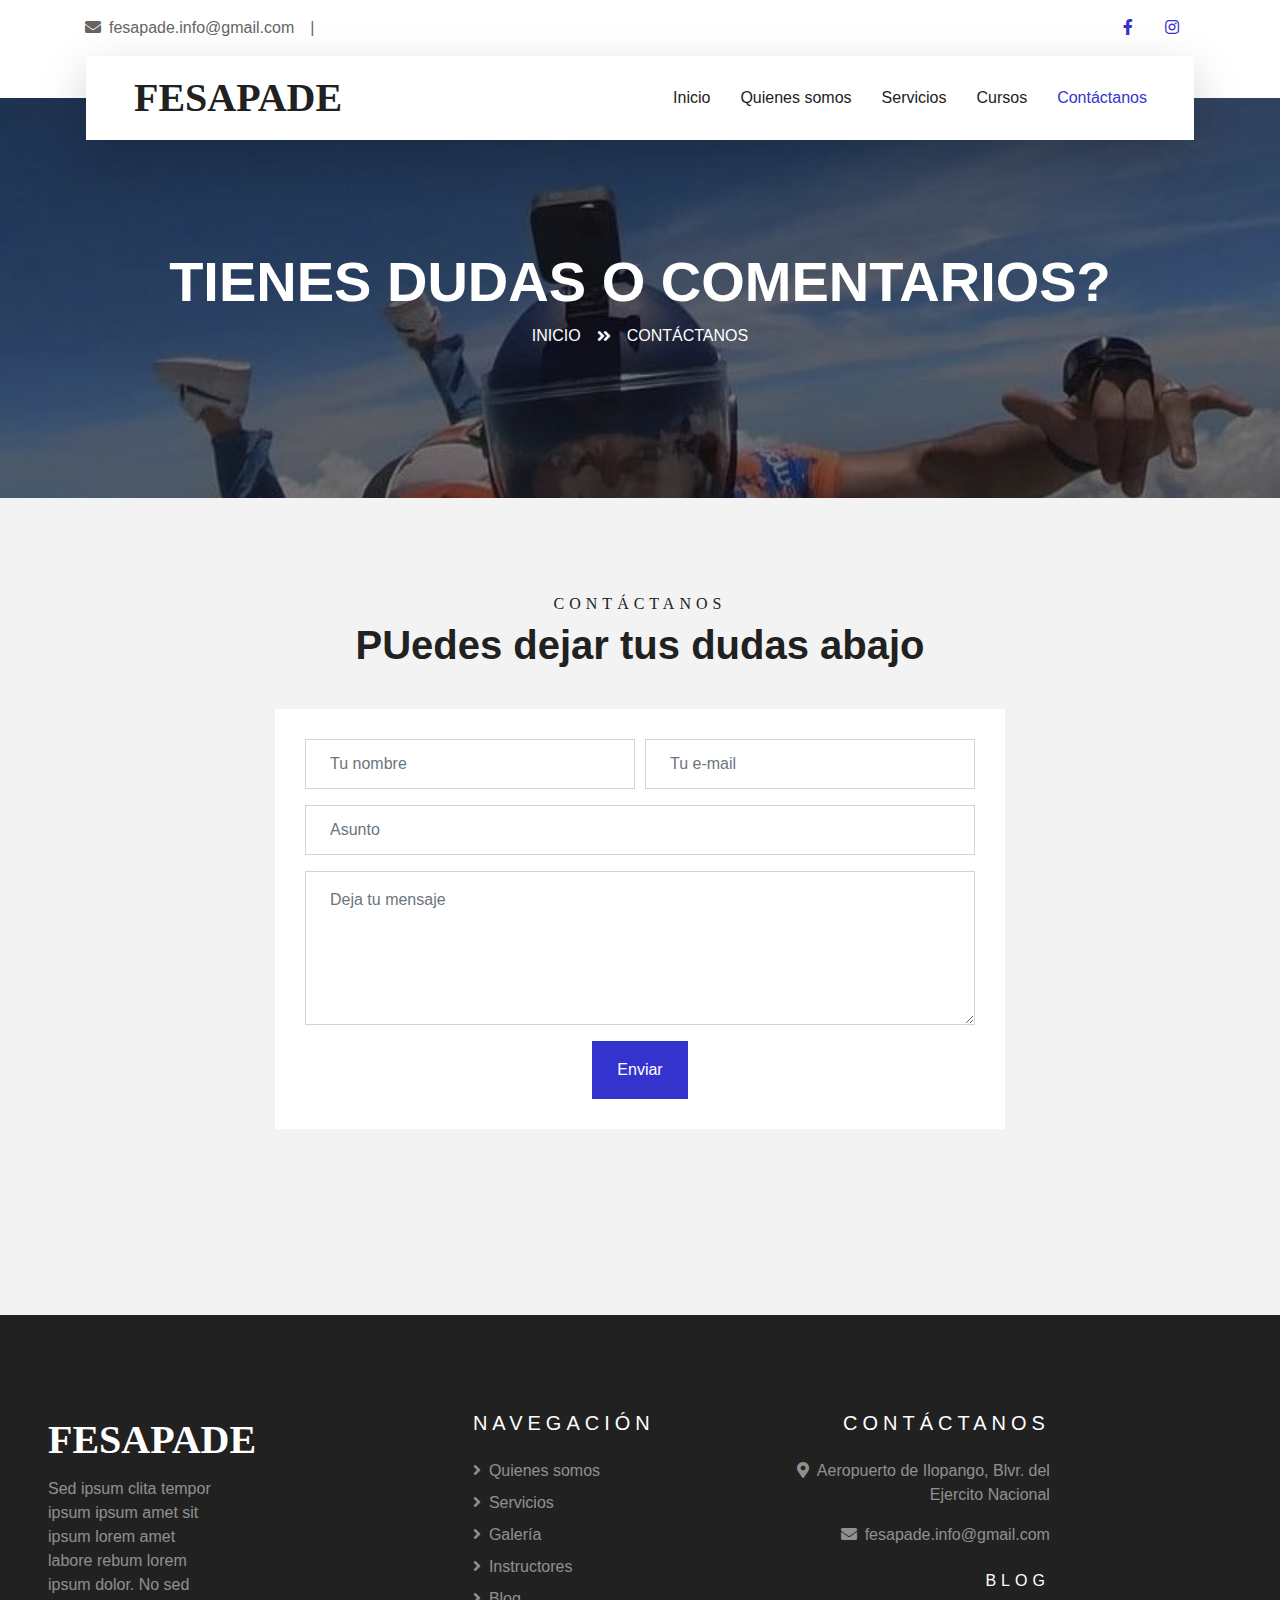
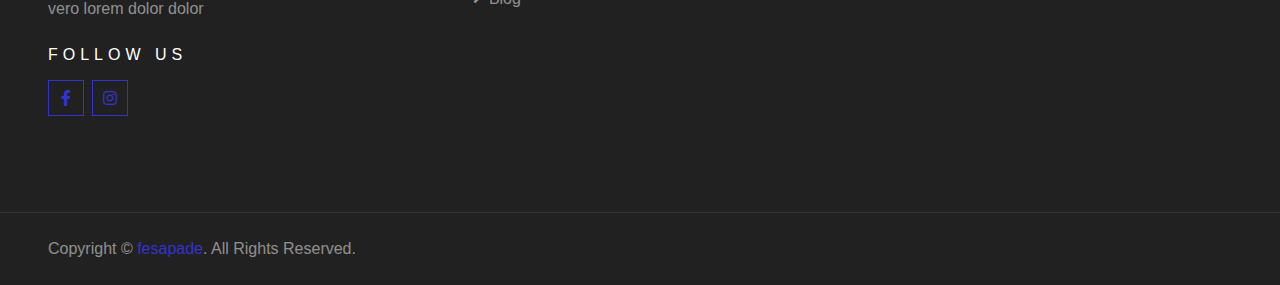
==== commit 58cf28b4: "message" ====
--- a/contact.html
+++ b/contact.html
@@ -7,8 +7,7 @@
     <meta content="width=device-width, initial-scale=1.0" name="viewport">
     <meta content="fesapade, paracaidismo, el salvador, skydiving" name="keywords">
     <meta content="fesapade, paracaidismo, el salvador, skydiving" name="description">
-    
-    
+
     <!-- Favicon -->
     <link href="img/favicon.ico" rel="icon">
 
@@ -23,8 +22,18 @@
     <link href="lib/owlcarousel/assets/owl.carousel.min.css" rel="stylesheet">
     <link href="lib/tempusdominus/css/tempusdominus-bootstrap-4.min.css" rel="stylesheet" />
 
+    <!-- Used fonts -->
+    <link href="https://db.onlinewebfonts.com/c/a32668abb74c9255cab79c4dd656e726?family=Clonoid+W03+Bold+Italic" rel="stylesheet">
+    <link href="https://db.onlinewebfonts.com/c/2206d6cc490084998d531e8c1b2cbb4a?family=Druk+Wide+Bold" rel="stylesheet">
+    <link href="https://db.onlinewebfonts.com/c/160f151bb5c24f63117344faa604d58b?family=Nexa+W01+Heavy" rel="stylesheet">
+    <link href="https://db.onlinewebfonts.com/c/effd74cbf0d7ec814ef5b5c8b44e0988?family=Veneer+W01+Two" rel="stylesheet">
+
+
     <!-- Customized Bootstrap Stylesheet -->
     <link href="css/style.css" rel="stylesheet">
+
+
+
 </head>
 
 <body>
@@ -34,9 +43,9 @@
             <div class="row">
                 <div class="col-lg-6 text-center text-lg-left mb-2 mb-lg-0">
                     <div class="d-inline-flex align-items-center">
-                        <p><i class="fa fa-envelope mr-2"></i>info@example.com</p>
+                        <p><i class="fa fa-envelope mr-2"></i>fesapade.info@gmail.com</p>
                         <p class="text-body px-3">|</p>
-                        <p><i class="fa fa-phone-alt mr-2"></i>+012 345 6789</p>
+                        <!--<p><i class="fa fa-phone-alt mr-2"></i>+012 345 6789</p>-->
                     </div>
                 </div>
                 <div class="col-lg-6 text-center text-lg-right">
@@ -44,17 +53,9 @@
                         <a class="text-primary px-3" href="">
                             <i class="fab fa-facebook-f"></i>
                         </a>
-                        <a class="text-primary px-3" href="">
-                            <i class="fab fa-twitter"></i>
-                        </a>
-                        <a class="text-primary px-3" href="">
-                            <i class="fab fa-linkedin-in"></i>
-                        </a>
+                        
                         <a class="text-primary px-3" href="">
                             <i class="fab fa-instagram"></i>
-                        </a>
-                        <a class="text-primary pl-3" href="">
-                            <i class="fab fa-youtube"></i>
                         </a>
                     </div>
                 </div>
@@ -69,18 +70,18 @@
         <div class="container-lg position-relative p-0 px-lg-3" style="z-index: 9;">
             <nav class="navbar navbar-expand-lg bg-light navbar-light shadow-lg py-3 py-lg-0 pl-3 pl-lg-5">
                 <a href="" class="navbar-brand">
-                    <h1 class="m-0 text-primary"><span class="text-dark">TRAVEL</span>ER</h1>
+                    <h1 class="m-0 text-primary"><span class="text-dark">FESAPADE</span></h1>
                 </a>
                 <button type="button" class="navbar-toggler" data-toggle="collapse" data-target="#navbarCollapse">
                     <span class="navbar-toggler-icon"></span>
                 </button>
                 <div class="collapse navbar-collapse justify-content-between px-3" id="navbarCollapse">
                     <div class="navbar-nav ml-auto py-0">
-                        <a href="index.html" class="nav-item nav-link">Home</a>
-                        <a href="about.html" class="nav-item nav-link">About</a>
-                        <a href="service.html" class="nav-item nav-link">Services</a>
-                        <a href="package.html" class="nav-item nav-link">Tour Packages</a>
-                        <div class="nav-item dropdown">
+                        <a href="index.html" class="nav-item nav-link ">Inicio</a>
+                        <a href="about.html" class="nav-item nav-link">Quienes somos</a>
+                        <a href="service.html" class="nav-item nav-link">Servicios</a>
+                        <a href="index.html" class="nav-item nav-link">Cursos</a>
+                        <!--<div class="nav-item dropdown">
                             <a href="#" class="nav-link dropdown-toggle" data-toggle="dropdown">Pages</a>
                             <div class="dropdown-menu border-0 rounded-0 m-0">
                                 <a href="blog.html" class="dropdown-item">Blog Grid</a>
@@ -89,8 +90,8 @@
                                 <a href="guide.html" class="dropdown-item">Travel Guides</a>
                                 <a href="testimonial.html" class="dropdown-item">Testimonial</a>
                             </div>
-                        </div>
-                        <a href="contact.html" class="nav-item nav-link active">Contact</a>
+                        </div> -->
+                        <a href="contact.html" class="nav-item nav-link active">Contáctanos</a>
                     </div>
                 </div>
             </nav>
@@ -103,11 +104,11 @@
     <div class="container-fluid page-header">
         <div class="container">
             <div class="d-flex flex-column align-items-center justify-content-center" style="min-height: 400px">
-                <h3 class="display-4 text-white text-uppercase">Contact</h3>
+                <h3 class="display-4 text-white text-uppercase">Tienes dudas o comentarios?</h3>
                 <div class="d-inline-flex text-white">
-                    <p class="m-0 text-uppercase"><a class="text-white" href="">Home</a></p>
+                    <p class="m-0 text-uppercase"><a class="text-white" href="">Inicio</a></p>
                     <i class="fa fa-angle-double-right pt-1 px-3"></i>
-                    <p class="m-0 text-uppercase">Contact</p>
+                    <p class="m-0 text-uppercase">Contáctanos</p>
                 </div>
             </div>
         </div>
@@ -115,65 +116,14 @@
     <!-- Header End -->
 
 
-    <!-- Booking Start -->
-    <div class="container-fluid booking mt-5 pb-5">
-        <div class="container pb-5">
-            <div class="bg-light shadow" style="padding: 30px;">
-                <div class="row align-items-center" style="min-height: 60px;">
-                    <div class="col-md-10">
-                        <div class="row">
-                            <div class="col-md-3">
-                                <div class="mb-3 mb-md-0">
-                                    <select class="custom-select px-4" style="height: 47px;">
-                                        <option selected>Destination</option>
-                                        <option value="1">Destination 1</option>
-                                        <option value="2">Destination 1</option>
-                                        <option value="3">Destination 1</option>
-                                    </select>
-                                </div>
-                            </div>
-                            <div class="col-md-3">
-                                <div class="mb-3 mb-md-0">
-                                    <div class="date" id="date1" data-target-input="nearest">
-                                        <input type="text" class="form-control p-4 datetimepicker-input" placeholder="Depart Date" data-target="#date1" data-toggle="datetimepicker"/>
-                                    </div>
-                                </div>
-                            </div>
-                            <div class="col-md-3">
-                                <div class="mb-3 mb-md-0">
-                                    <div class="date" id="date2" data-target-input="nearest">
-                                        <input type="text" class="form-control p-4 datetimepicker-input" placeholder="Return Date" data-target="#date2" data-toggle="datetimepicker"/>
-                                    </div>
-                                </div>
-                            </div>
-                            <div class="col-md-3">
-                                <div class="mb-3 mb-md-0">
-                                    <select class="custom-select px-4" style="height: 47px;">
-                                        <option selected>Duration</option>
-                                        <option value="1">Duration 1</option>
-                                        <option value="2">Duration 1</option>
-                                        <option value="3">Duration 1</option>
-                                    </select>
-                                </div>
-                            </div>
-                        </div>
-                    </div>
-                    <div class="col-md-2">
-                        <button class="btn btn-primary btn-block" type="submit" style="height: 47px; margin-top: -2px;">Submit</button>
-                    </div>
-                </div>
-            </div>
-        </div>
-    </div>
-    <!-- Booking End -->
 
 
     <!-- Contact Start -->
     <div class="container-fluid py-5">
         <div class="container py-5">
             <div class="text-center mb-3 pb-3">
-                <h6 class="text-primary text-uppercase" style="letter-spacing: 5px;">Contact</h6>
-                <h1>Contact For Any Query</h1>
+                <h6 class="text-primary text-uppercase" style="letter-spacing: 5px;">Contáctanos</h6>
+                <h1>PUedes dejar tus dudas abajo</h1>
             </div>
             <div class="row justify-content-center">
                 <div class="col-lg-8">
@@ -182,29 +132,29 @@
                         <form name="sentMessage" id="contactForm" novalidate="novalidate">
                             <div class="form-row">
                                 <div class="control-group col-sm-6">
-                                    <input type="text" class="form-control p-4" id="name" placeholder="Your Name"
+                                    <input type="text" class="form-control p-4" id="name" placeholder="Tu nombre"
                                         required="required" data-validation-required-message="Please enter your name" />
                                     <p class="help-block text-danger"></p>
                                 </div>
                                 <div class="control-group col-sm-6">
-                                    <input type="email" class="form-control p-4" id="email" placeholder="Your Email"
+                                    <input type="email" class="form-control p-4" id="email" placeholder="Tu e-mail"
                                         required="required" data-validation-required-message="Please enter your email" />
                                     <p class="help-block text-danger"></p>
                                 </div>
                             </div>
                             <div class="control-group">
-                                <input type="text" class="form-control p-4" id="subject" placeholder="Subject"
+                                <input type="text" class="form-control p-4" id="subject" placeholder="Asunto"
                                     required="required" data-validation-required-message="Please enter a subject" />
                                 <p class="help-block text-danger"></p>
                             </div>
                             <div class="control-group">
-                                <textarea class="form-control py-3 px-4" rows="5" id="message" placeholder="Message"
+                                <textarea class="form-control py-3 px-4" rows="5" id="message" placeholder="Deja tu mensaje"
                                     required="required"
                                     data-validation-required-message="Please enter your message"></textarea>
                                 <p class="help-block text-danger"></p>
                             </div>
                             <div class="text-center">
-                                <button class="btn btn-primary py-3 px-4" type="submit" id="sendMessageButton">Send Message</button>
+                                <button class="btn btn-primary py-3 px-4" type="submit" id="sendMessageButton">Enviar</button>
                             </div>
                         </form>
                     </div>
@@ -218,31 +168,28 @@
     <!-- Footer Start -->
     <div class="container-fluid bg-dark text-white-50 py-5 px-sm-3 px-lg-5" style="margin-top: 90px;">
         <div class="row pt-5">
-            <div class="col-lg-3 col-md-6 mb-5">
+            <div class="col-lg-3 col-md-6 mb-5 footer-section">
                 <a href="" class="navbar-brand">
-                    <h1 class="text-primary"><span class="text-white">TRAVEL</span>ER</h1>
+                    <h1 class="text-primary"><span class="text-white">FESAPADE</span></h1>
                 </a>
                 <p>Sed ipsum clita tempor ipsum ipsum amet sit ipsum lorem amet labore rebum lorem ipsum dolor. No sed vero lorem dolor dolor</p>
                 <h6 class="text-white text-uppercase mt-4 mb-3" style="letter-spacing: 5px;">Follow Us</h6>
                 <div class="d-flex justify-content-start">
-                    <a class="btn btn-outline-primary btn-square mr-2" href="#"><i class="fab fa-twitter"></i></a>
                     <a class="btn btn-outline-primary btn-square mr-2" href="#"><i class="fab fa-facebook-f"></i></a>
-                    <a class="btn btn-outline-primary btn-square mr-2" href="#"><i class="fab fa-linkedin-in"></i></a>
                     <a class="btn btn-outline-primary btn-square" href="#"><i class="fab fa-instagram"></i></a>
                 </div>
             </div>
             <div class="col-lg-3 col-md-6 mb-5">
-                <h5 class="text-white text-uppercase mb-4" style="letter-spacing: 5px;">Our Services</h5>
+                <h5 class="text-white text-uppercase mb-4" style="letter-spacing: 5px;">Navegación</h5>
                 <div class="d-flex flex-column justify-content-start">
-                    <a class="text-white-50 mb-2" href="#"><i class="fa fa-angle-right mr-2"></i>About</a>
-                    <a class="text-white-50 mb-2" href="#"><i class="fa fa-angle-right mr-2"></i>Destination</a>
-                    <a class="text-white-50 mb-2" href="#"><i class="fa fa-angle-right mr-2"></i>Services</a>
-                    <a class="text-white-50 mb-2" href="#"><i class="fa fa-angle-right mr-2"></i>Packages</a>
-                    <a class="text-white-50 mb-2" href="#"><i class="fa fa-angle-right mr-2"></i>Guides</a>
-                    <a class="text-white-50 mb-2" href="#"><i class="fa fa-angle-right mr-2"></i>Testimonial</a>
+                    <a class="text-white-50 mb-2" href="#"><i class="fa fa-angle-right mr-2"></i>Quienes somos</a>
+                    <a class="text-white-50 mb-2" href="#"><i class="fa fa-angle-right mr-2"></i>Servicios</a>
+                    <a class="text-white-50 mb-2" href="#"><i class="fa fa-angle-right mr-2"></i>Galería</a>
+                    <a class="text-white-50 mb-2" href="#"><i class="fa fa-angle-right mr-2"></i>Instructores</a>
                     <a class="text-white-50" href="#"><i class="fa fa-angle-right mr-2"></i>Blog</a>
                 </div>
             </div>
+            <!--
             <div class="col-lg-3 col-md-6 mb-5">
                 <h5 class="text-white text-uppercase mb-4" style="letter-spacing: 5px;">Usefull Links</h5>
                 <div class="d-flex flex-column justify-content-start">
@@ -255,19 +202,21 @@
                     <a class="text-white-50" href="#"><i class="fa fa-angle-right mr-2"></i>Blog</a>
                 </div>
             </div>
-            <div class="col-lg-3 col-md-6 mb-5">
-                <h5 class="text-white text-uppercase mb-4" style="letter-spacing: 5px;">Contact Us</h5>
-                <p><i class="fa fa-map-marker-alt mr-2"></i>123 Street, New York, USA</p>
-                <p><i class="fa fa-phone-alt mr-2"></i>+012 345 67890</p>
-                <p><i class="fa fa-envelope mr-2"></i>info@example.com</p>
-                <h6 class="text-white text-uppercase mt-4 mb-3" style="letter-spacing: 5px;">Newsletter</h6>
+            -->
+            <div class="col-lg-3 col-md-6 mb-5 text-center text-md-right">
+                <h5 class="text-white text-uppercase mb-4 " style="letter-spacing: 5px;">Contáctanos</h5>
+                <p><i class="fa fa-map-marker-alt mr-2"></i>Aeropuerto de Ilopango, Blvr. del Ejercito Nacional</p>
+                <!--<p><i class="fa fa-phone-alt mr-2"></i>+012 345 67890</p>-->
+                <p><i class="fa fa-envelope mr-2"></i>fesapade.info@gmail.com</p>
+                <h6 class="text-white text-uppercase mt-4 mb-3" style="letter-spacing: 5px;">Blog</h6>
                 <div class="w-100">
+                    <!--
                     <div class="input-group">
                         <input type="text" class="form-control border-light" style="padding: 25px;" placeholder="Your Email">
                         <div class="input-group-append">
                             <button class="btn btn-primary px-3">Sign Up</button>
                         </div>
-                    </div>
+                    </div>-->
                 </div>
             </div>
         </div>
@@ -275,13 +224,14 @@
     <div class="container-fluid bg-dark text-white border-top py-4 px-sm-3 px-md-5" style="border-color: rgba(256, 256, 256, .1) !important;">
         <div class="row">
             <div class="col-lg-6 text-center text-md-left mb-3 mb-md-0">
-                <p class="m-0 text-white-50">Copyright &copy; <a href="#">Domain</a>. All Rights Reserved.</a>
+                <p class="m-0 text-white-50">Copyright &copy; <a href="#">fesapade</a>. All Rights Reserved.</a>
                 </p>
             </div>
+            <!--
             <div class="col-lg-6 text-center text-md-right">
                 <p class="m-0 text-white-50">Designed by <a href="https://htmlcodex.com">HTML Codex</a>
                 </p>
-            </div>
+            </div>-->
         </div>
     </div>
     <!-- Footer End -->
